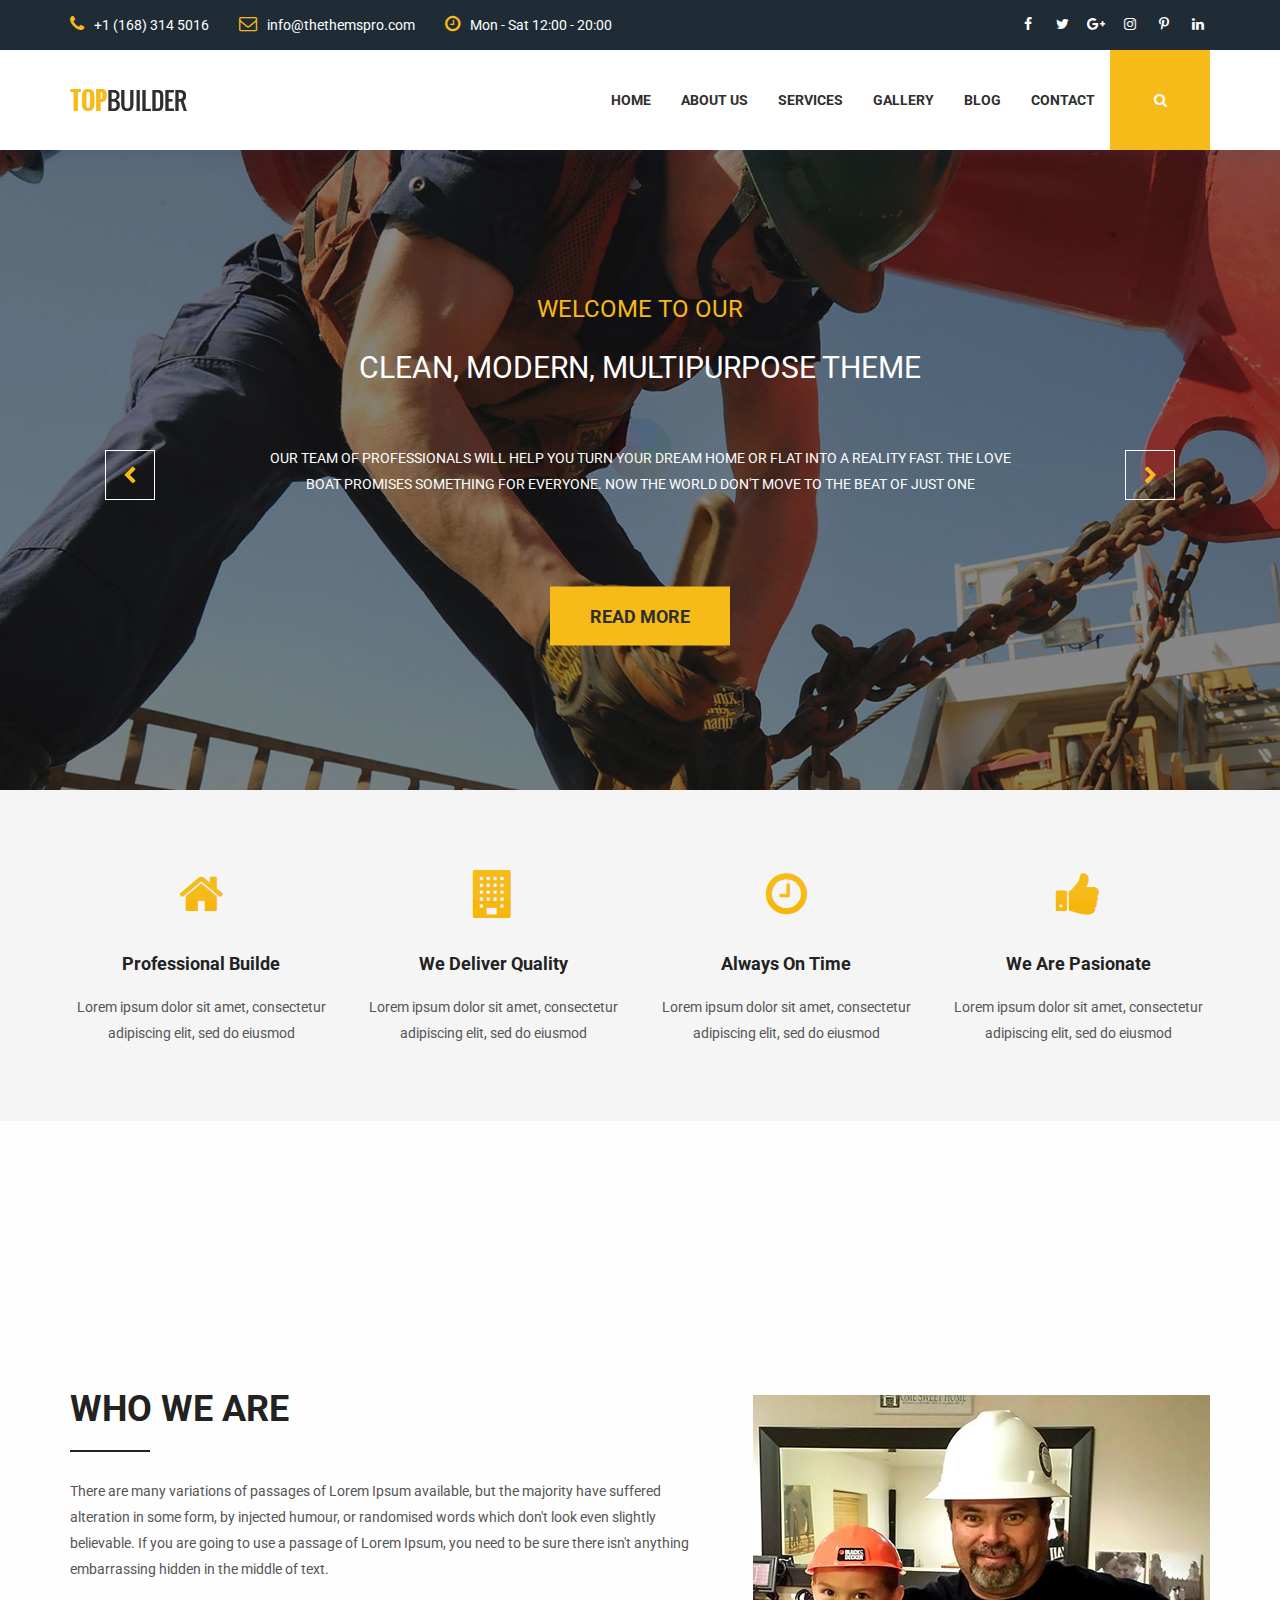
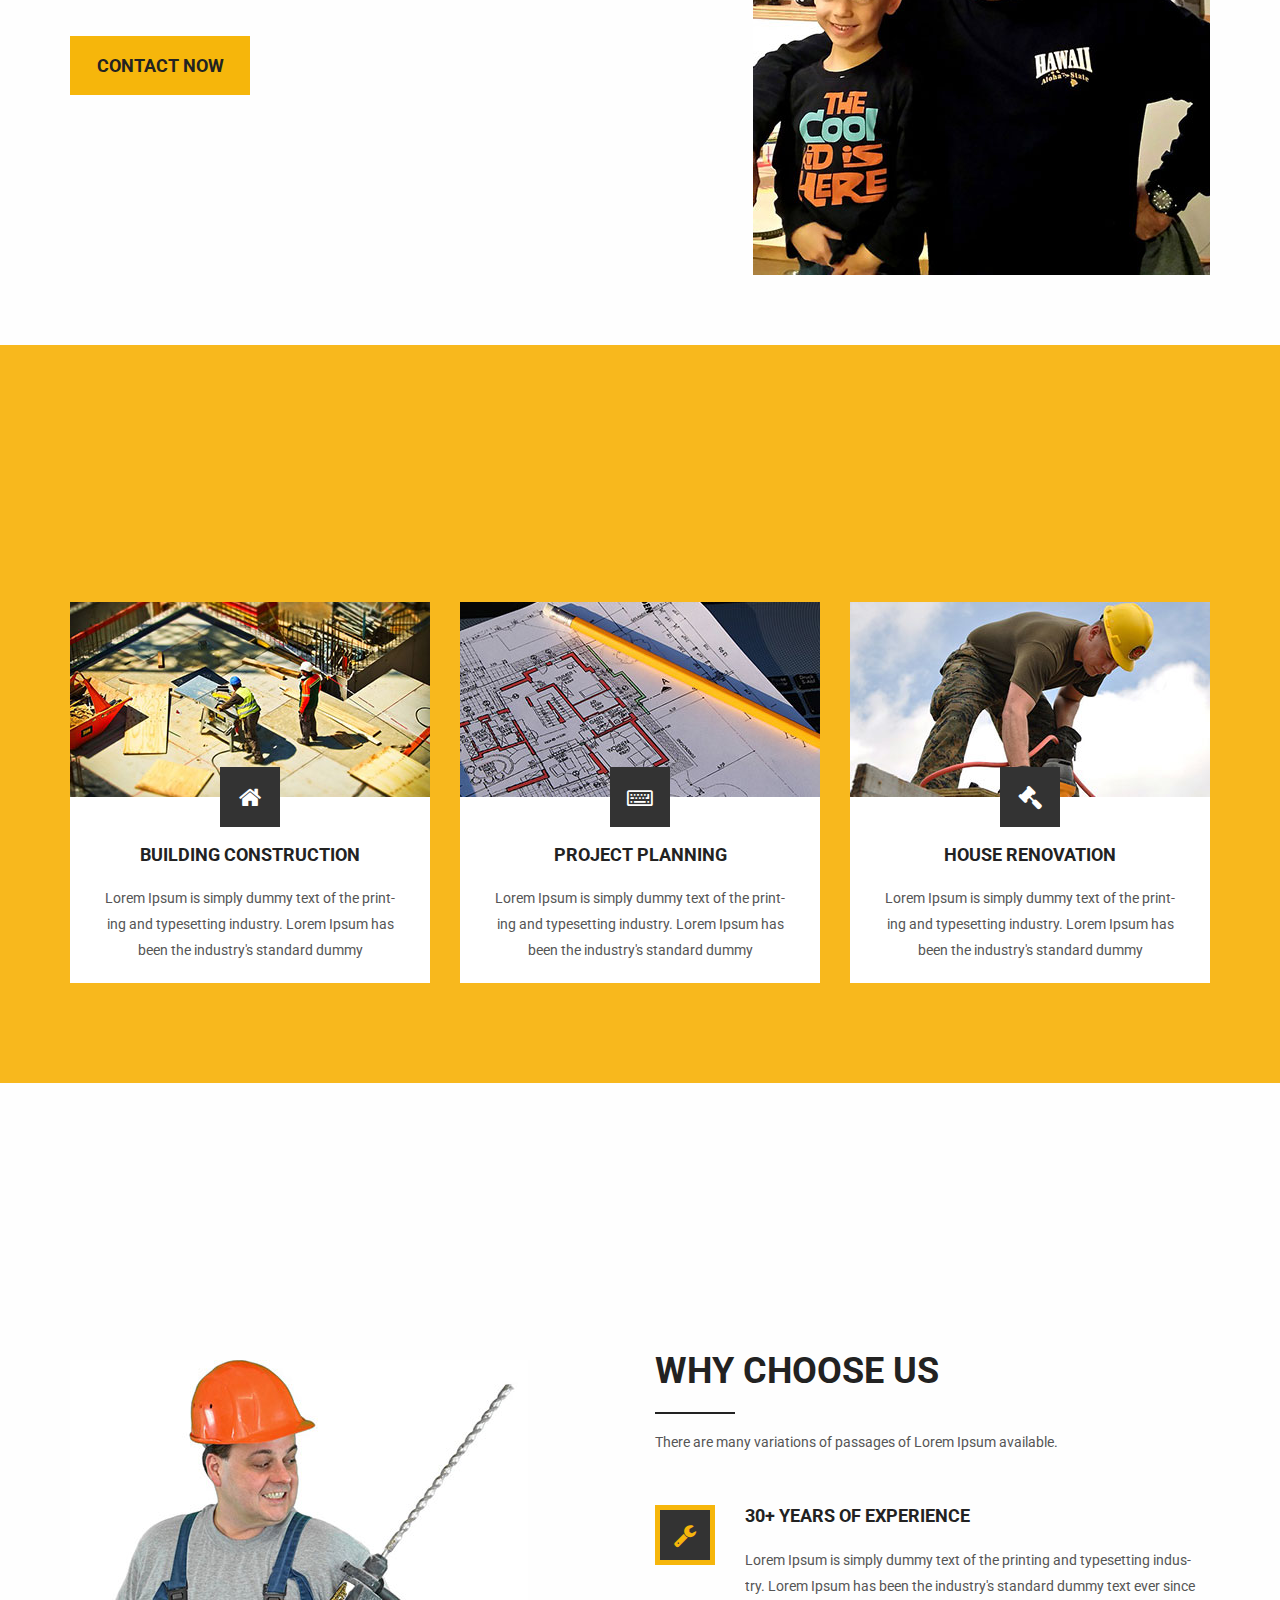
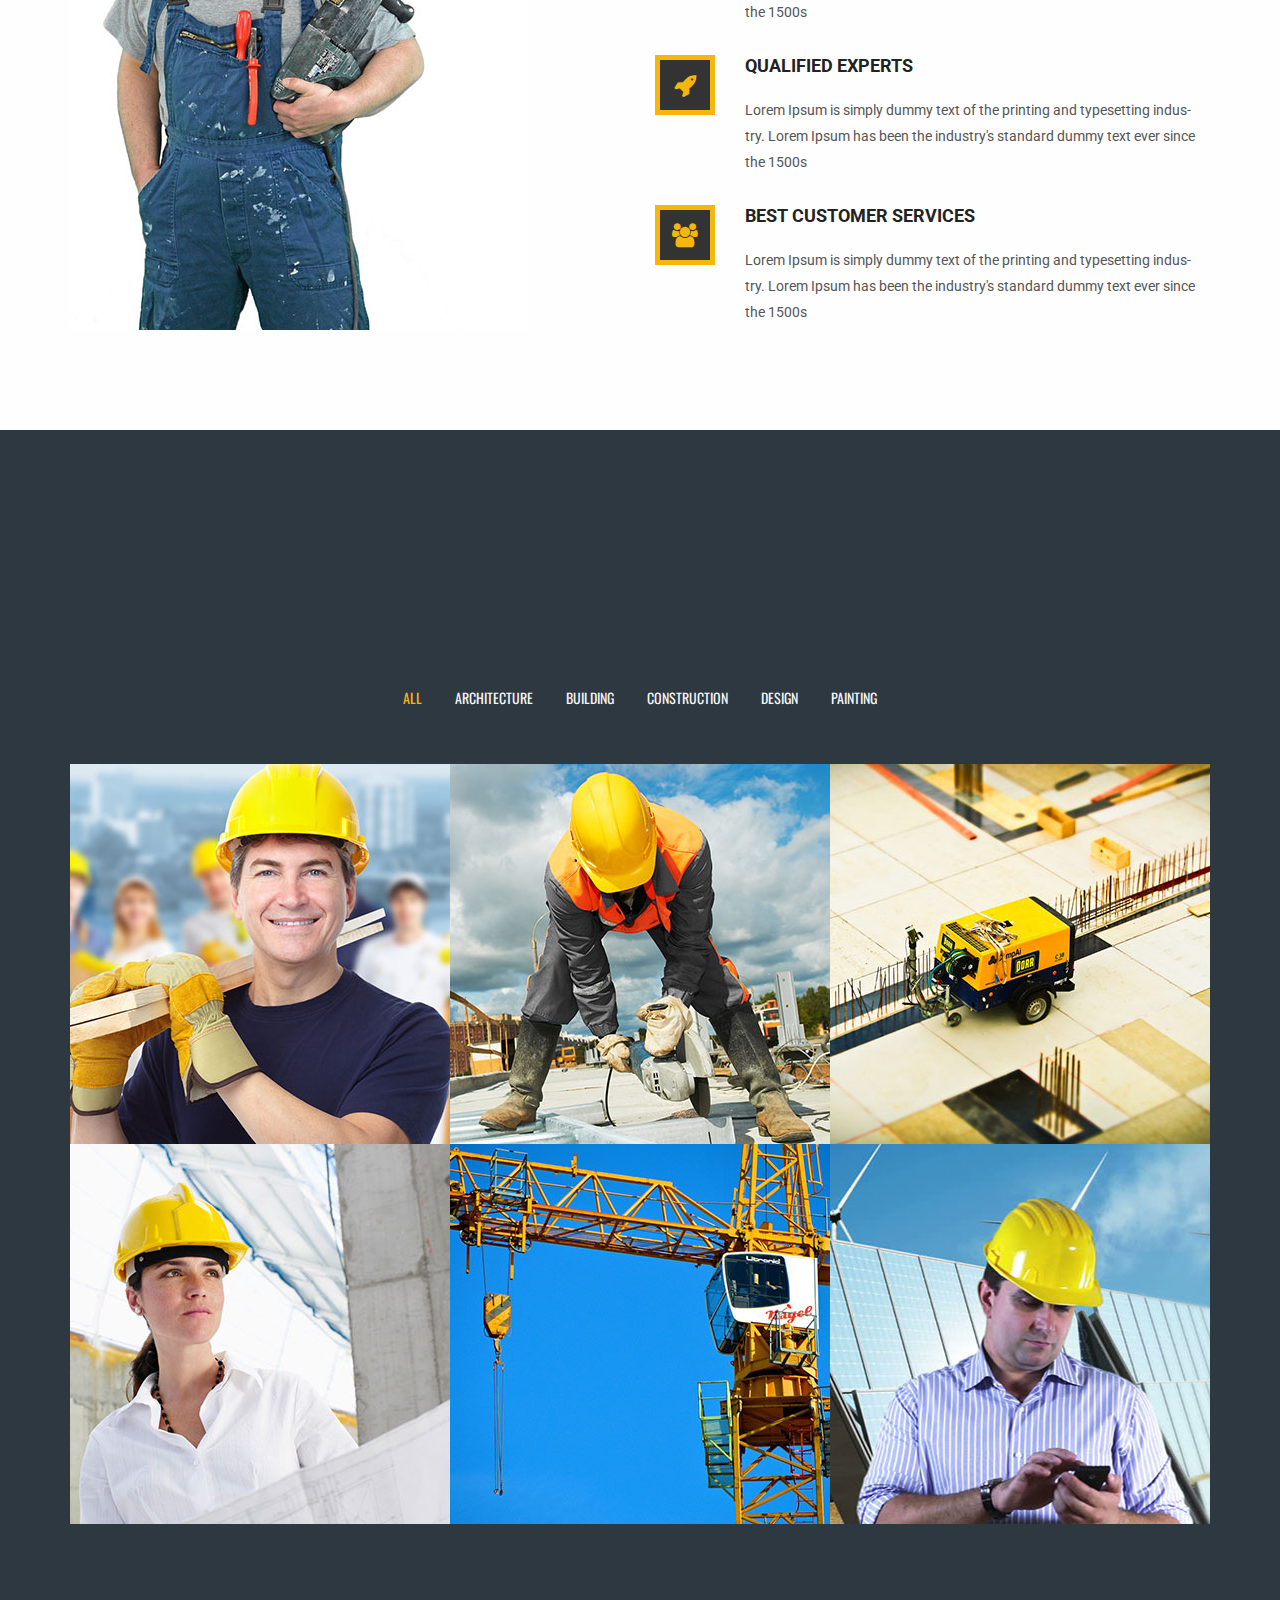
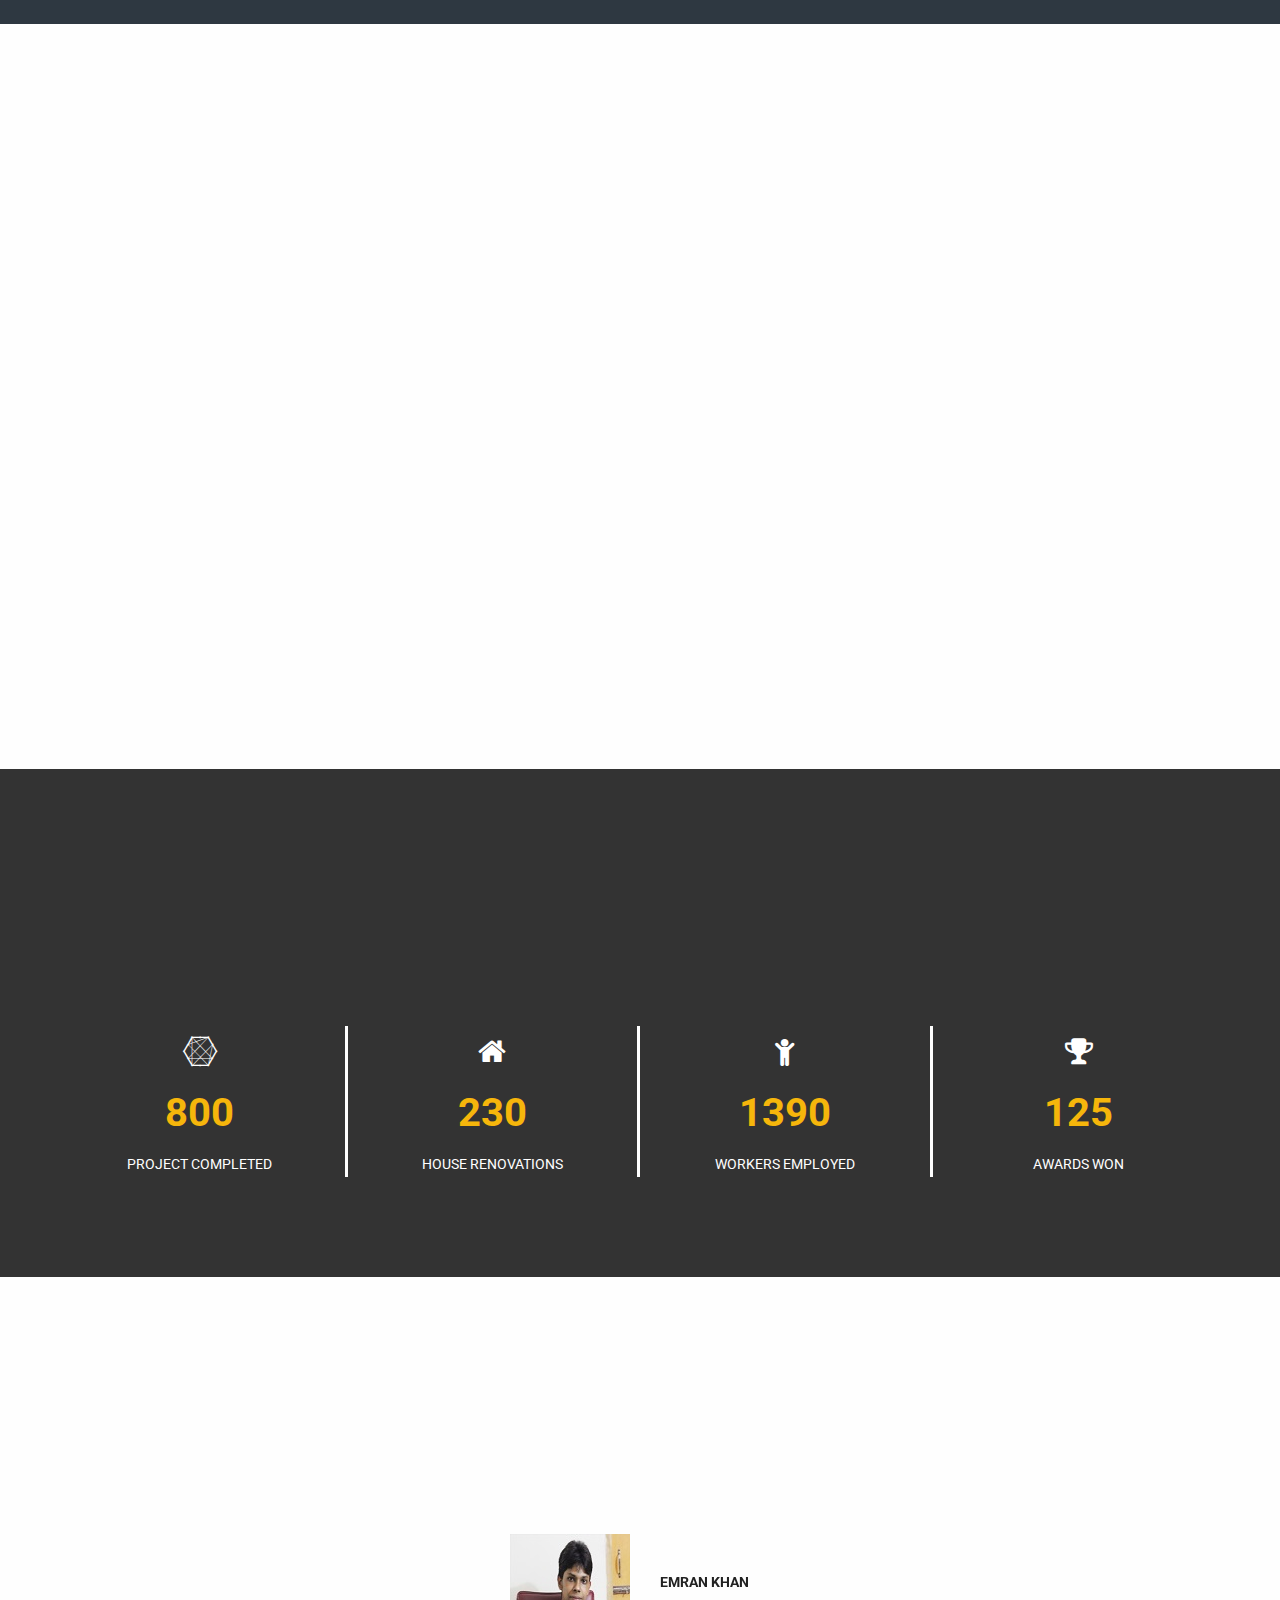
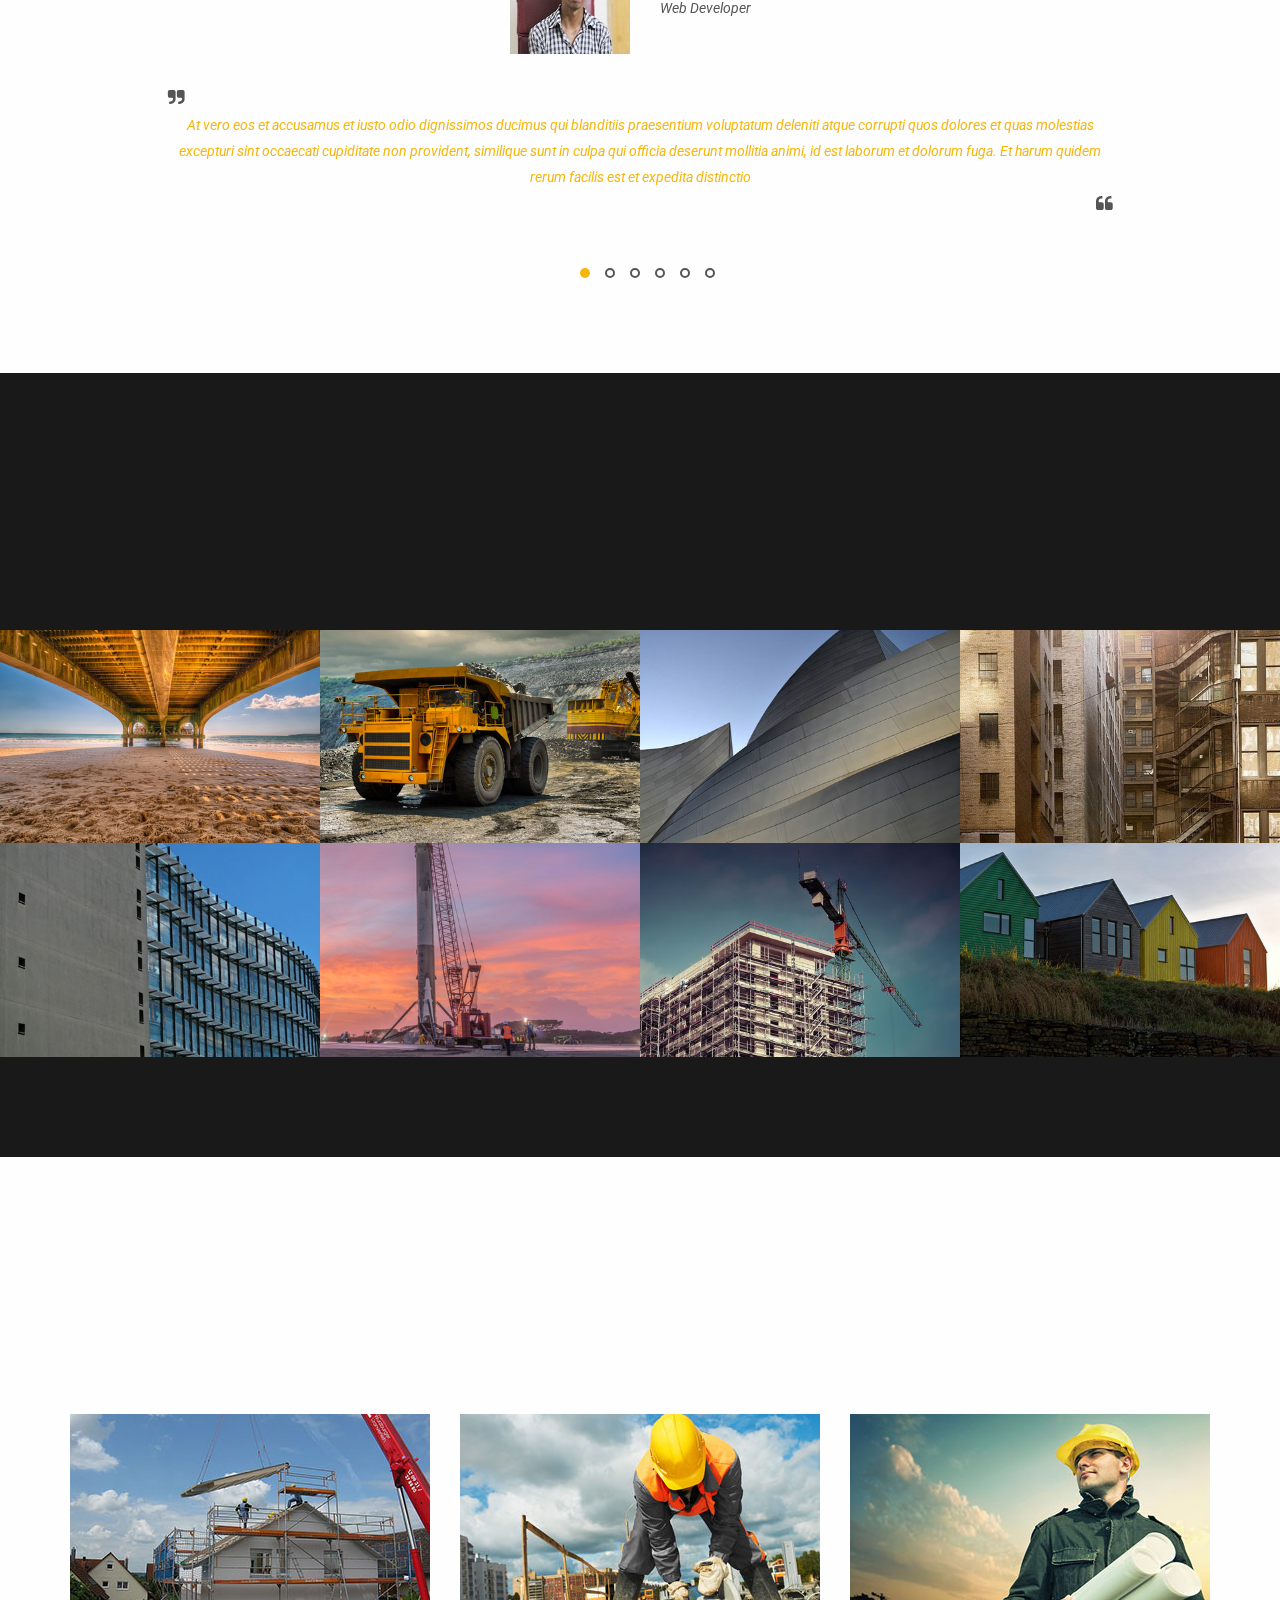
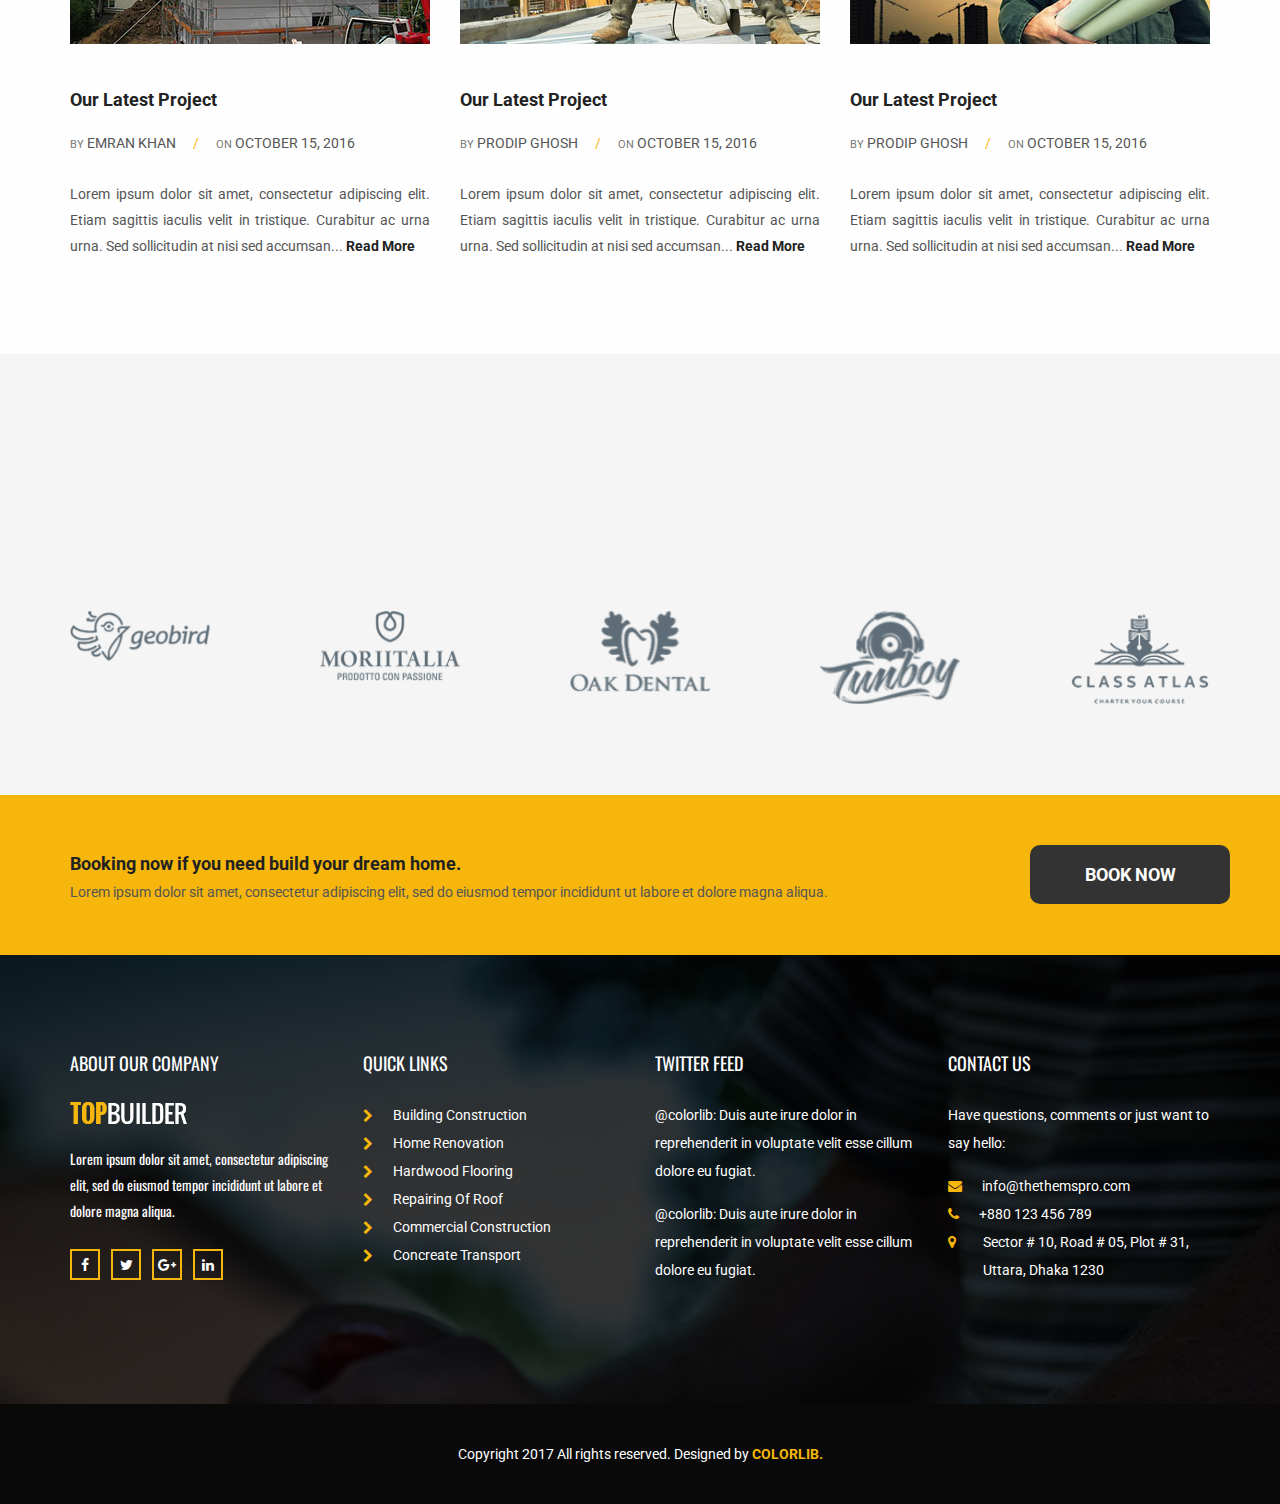
==== TOPBuilder/index.html @ 314154b7 "initial commit" ====
<!DOCTYPE html>
<html lang="en">
<head>
    <meta charset="utf-8">
    <meta http-equiv="X-UA-Compatible" content="IE=edge">
    <meta name="viewport" content="width=device-width, initial-scale=1">

    <title>Topbuilder Construction Template</title>

    <!-- Favicon -->
    <link rel="icon" href="images/favicon.png" type="image/x-icon" />
    <!-- Bootstrap CSS -->
    <link href="css/bootstrap.min.css" rel="stylesheet">
    <!-- Animate CSS -->
    <link href="vendors/animate/animate.css" rel="stylesheet">
    <!-- Icon CSS-->
	<link rel="stylesheet" href="vendors/font-awesome/css/font-awesome.min.css">
    <!-- Camera Slider -->
    <link rel="stylesheet" href="vendors/camera-slider/camera.css">
    <!-- Owlcarousel CSS-->
	<link rel="stylesheet" type="text/css" href="vendors/owl_carousel/owl.carousel.css" media="all">

    <!--Theme Styles CSS-->
	<link rel="stylesheet" type="text/css" href="css/style.css" media="all" />

    <!-- WARNING: Respond.js doesn't work if you view the page via file:// -->
    <!--[if lt IE 9]>
    <script src="js/html5shiv.min.js"></script>
    <script src="js/respond.min.js"></script>
    <![endif]-->
</head>
<body>
    <!-- Preloader -->
    <div class="preloader"></div>

	<!-- Top Header_Area -->
	<section class="top_header_area">
	    <div class="container">
            <ul class="nav navbar-nav top_nav">
                <li><a href="#"><i class="fa fa-phone"></i>+1 (168) 314 5016</a></li>
                <li><a href="#"><i class="fa fa-envelope-o"></i>info@thethemspro.com</a></li>
                <li><a href="#"><i class="fa fa-clock-o"></i>Mon - Sat 12:00 - 20:00</a></li>
            </ul>
            <ul class="nav navbar-nav navbar-right social_nav">
                <li><a href="#"><i class="fa fa-facebook" aria-hidden="true"></i></a></li>
                <li><a href="#"><i class="fa fa-twitter" aria-hidden="true"></i></a></li>
                <li><a href="#"><i class="fa fa-google-plus" aria-hidden="true"></i></a></li>
                <li><a href="#"><i class="fa fa-instagram" aria-hidden="true"></i></a></li>
                <li><a href="#"><i class="fa fa-pinterest-p" aria-hidden="true"></i></a></li>
                <li><a href="#"><i class="fa fa-linkedin" aria-hidden="true"></i></a></li>
            </ul>
	    </div>
	</section>
	<!-- End Top Header_Area -->

	<!-- Header_Area -->
    <nav class="navbar navbar-default header_aera" id="main_navbar">
        <div class="container">
            <!-- searchForm -->
            <div class="searchForm">
                <form action="#" class="row m0">
                    <div class="input-group">
                        <span class="input-group-addon"><i class="fa fa-search"></i></span>
                        <input type="search" name="search" class="form-control" placeholder="Type & Hit Enter">
                        <span class="input-group-addon form_hide"><i class="fa fa-times"></i></span>
                    </div>
                </form>
            </div><!-- End searchForm -->
            <!-- Brand and toggle get grouped for better mobile display -->
            <div class="col-md-2 p0">
                <div class="navbar-header">
                    <button type="button" class="navbar-toggle collapsed" data-toggle="collapse" data-target="#min_navbar">
                    <span class="sr-only">Toggle navigation</span>
                    <span class="icon-bar"></span>
                    <span class="icon-bar"></span>
                    <span class="icon-bar"></span>
                    </button>
                    <a class="navbar-brand" href="index.html"><img src="images/logo.png" alt=""></a>
                </div>
            </div>

            <!-- Collect the nav links, forms, and other content for toggling -->
            <div class="col-md-10 p0">
                <div class="collapse navbar-collapse" id="min_navbar">
                    <ul class="nav navbar-nav navbar-right">
                        <li class="dropdown submenu">
                            <a href="#" class="dropdown-toggle" data-toggle="dropdown">Home</a>
                            <ul class="dropdown-menu">
                                <li><a href="index.html">Home</a></li>
                                <li><a href="index-2.html">Home 2</a></li>
                            </ul>
                        </li>
                        <li class="dropdown submenu">
                            <a href="#" class="dropdown-toggle" data-toggle="dropdown">About Us</a>
                            <ul class="dropdown-menu other_dropdwn">
                                <li><a href="about.html">About Us</a></li>
                                <li><a href="about-2.html">About Us-2</a></li>
                            </ul>
                        </li>
                        <li class="dropdown submenu">
                            <a href="#" class="dropdown-toggle" data-toggle="dropdown">Services</a>
                            <ul class="dropdown-menu other_dropdwn">
                                <li><a href="services.html">Services</a></li>
                                <li><a href="services-2.html">Services-2</a></li>
                            </ul>
                        </li>
                        <li><a href="#">Gallery</a></li>
                        <li class="dropdown submenu">
                            <a href="#" class="dropdown-toggle" data-toggle="dropdown">Blog</a>
                            <ul class="dropdown-menu">
                                <li><a href="blog.html">Blog</a></li>
                                <li><a href="blog-2.html">Blog-2</a></li>
                            </ul>
                        </li>
                        <li><a href="contact.html">Contact</a></li>
                        <li><a href="#" class="nav_searchFrom"><i class="fa fa-search"></i></a></li>
                    </ul>
                </div><!-- /.navbar-collapse -->
            </div>
        </div><!-- /.container -->
    </nav>
	<!-- End Header_Area -->

    <!-- Slider area -->
    <section class="slider_area row m0">
        <div class="slider_inner">
            <div data-thumb="images/slider-1.jpg" data-src="images/slider-1.jpg">
                <div class="camera_caption">
                   <div class="container">
                        <h5 class=" wow fadeInUp animated">Welcome to our</h5>
                        <h3 class=" wow fadeInUp animated" data-wow-delay="0.5s">CLEAN, MODERN, MULTIPURPOSE THEME</h3>
                        <p class=" wow fadeInUp animated" data-wow-delay="0.8s">Our team of professionals will help you turn your dream home or flat into a reality fast. The Love Boat promises something for everyone. Now the world don't move to the beat of just one</p>
                        <a class=" wow fadeInUp animated" data-wow-delay="1s" href="#">Read More</a>
                   </div>
                </div>
            </div>
            <div data-thumb="images/slider-2.jpg" data-src="images/slider-2.jpg">
                <div class="camera_caption">
                   <div class="container">
                        <h5 class=" wow fadeInUp animated">Welcome to our</h5>
                        <h3 class=" wow fadeInUp animated" data-wow-delay="0.5s">CLEAN ,MODERN, MULTIPURPOSE THEME</h3>
                        <p class=" wow fadeInUp animated" data-wow-delay="0.8s">Our team of professionals will help you turn your dream home or flat into a reality fast. The Love Boat promises something for everyone. Now the world don't move to the beat of just one</p>
                        <a class=" wow fadeInUp animated" data-wow-delay="1s" href="#">Read More</a>
                   </div>
                </div>
            </div>
        </div>
    </section>
    <!-- End Slider area -->

    <!-- Professional Builde -->
    <section class="professional_builder row">
        <div class="container">
           <div class="row builder_all">
                <div class="col-md-3 col-sm-6 builder">
                    <i class="fa fa-home" aria-hidden="true"></i>
                    <h4>Professional Builde</h4>
                    <p>Lorem ipsum dolor sit amet, consectetur adipiscing elit, sed do eiusmod </p>
                </div>
                <div class="col-md-3 col-sm-6 builder">
                    <i class="fa fa-building" aria-hidden="true"></i>
                    <h4>We Deliver Quality</h4>
                    <p>Lorem ipsum dolor sit amet, consectetur adipiscing elit, sed do eiusmod </p>
                </div>
                <div class="col-md-3 col-sm-6 builder">
                    <i class="fa fa-clock-o" aria-hidden="true"></i>
                    <h4>Always On Time</h4>
                    <p>Lorem ipsum dolor sit amet, consectetur adipiscing elit, sed do eiusmod </p>
                </div>
                <div class="col-md-3 col-sm-6 builder">
                    <i class="fa fa-thumbs-up" aria-hidden="true"></i>
                    <h4>We Are Pasionate</h4>
                    <p>Lorem ipsum dolor sit amet, consectetur adipiscing elit, sed do eiusmod </p>
                </div>
           </div>
        </div>
    </section>
    <!-- End Professional Builde -->

    <!-- About Us Area -->
    <section class="about_us_area row">
        <div class="container">
            <div class="tittle wow fadeInUp">
                <h2>ABOUT US</h2>
                <h4>Lorem Ipsum is simply dummy text of the printing and typesetting industry</h4>
            </div>
            <div class="row about_row">
                <div class="who_we_area col-md-7 col-sm-6">
                    <div class="subtittle">
                        <h2>WHO WE ARE</h2>
                    </div>
                    <p>There are many variations of passages of Lorem Ipsum available, but the majority have suffered alteration in some form, by injected humour, or randomised words which don't look even slightly believable. If you are going to use a passage of Lorem Ipsum, you need to be sure there isn't anything embarrassing hidden in the middle of text.</p>
                    <a href="#" class="button_all">Contact Now</a>
                </div>
                <div class="col-md-5 col-sm-6 about_client">
                    <img src="images/about_client.jpg" alt="">
                </div>
            </div>
        </div>
    </section>
    <!-- End About Us Area -->

    <!-- What ew offer Area -->
    <section class="what_we_area row">
        <div class="container">
            <div class="tittle wow fadeInUp">
                <h2>WHAT WE OFFER</h2>
                <h4>Lorem Ipsum is simply dummy text of the printing and typesetting industry</h4>
            </div>
            <div class="row construction_iner">
                <div class="col-md-4 col-sm-6 construction">
                   <div class="cns-img">
                        <img src="images/cns-1.jpg" alt="">
                   </div>
                   <div class="cns-content">
                        <i class="fa fa-home" aria-hidden="true"></i>
                        <a href="#">BUILDING CONSTRUCTION</a>
                        <p>Lorem Ipsum is simply dummy text of the print-ing and typesetting industry. Lorem Ipsum has been the industry's standard dummy </p>
                   </div>
                </div>
                <div class="col-md-4 col-sm-6 construction">
                   <div class="cns-img">
                        <img src="images/cns-2.jpg" alt="">
                   </div>
                   <div class="cns-content">
                        <i class="fa fa-keyboard-o" aria-hidden="true"></i>
                        <a href="#">PROJECT PLANNING</a>
                        <p>Lorem Ipsum is simply dummy text of the print-ing and typesetting industry. Lorem Ipsum has been the industry's standard dummy </p>
                   </div>
                </div>
                <div class="col-md-4 col-sm-6 construction">
                   <div class="cns-img">
                        <img src="images/cns-3.jpg" alt="">
                   </div>
                   <div class="cns-content">
                        <i class="fa fa-gavel" aria-hidden="true"></i>
                        <a href="#">HOUSE RENOVATION</a>
                        <p>Lorem Ipsum is simply dummy text of the print-ing and typesetting industry. Lorem Ipsum has been the industry's standard dummy </p>
                   </div>
                </div>
            </div>
        </div>
    </section>
    <!-- End What ew offer Area -->

    <!-- Our Features Area -->
    <section class="our_feature_area">
        <div class="container">
            <div class="tittle wow fadeInUp">
                <h2>Our Features</h2>
                <h4>Lorem Ipsum is simply dummy text of the printing and typesetting industry</h4>
            </div>
            <div class="feature_row row">
                <div class="col-md-6 feature_img">
                    <img src="images/feature-man.jpg" alt="">
                </div>
                <div class="col-md-6 feature_content">
                    <div class="subtittle">
                        <h2>WHY CHOOSE US</h2>
                        <h5>There are many variations of passages of Lorem Ipsum available.</h5>
                    </div>
                    <div class="media">
                        <div class="media-left">
                            <a href="#">
                                <i class="fa fa-wrench" aria-hidden="true"></i>
                            </a>
                        </div>
                        <div class="media-body">
                            <a href="#">30+ YEARS OF EXPERIENCE</a>
                            <p>Lorem Ipsum is simply dummy text of the printing and typesetting indus-try. Lorem Ipsum has been the industry's standard dummy text ever since the 1500s</p>
                        </div>
                    </div>
                    <div class="media">
                        <div class="media-left">
                            <a href="#">
                                <i class="fa fa-rocket" aria-hidden="true"></i>
                            </a>
                        </div>
                        <div class="media-body">
                            <a href="#">QUALIFIED EXPERTS</a>
                            <p>Lorem Ipsum is simply dummy text of the printing and typesetting indus-try. Lorem Ipsum has been the industry's standard dummy text ever since the 1500s</p>
                        </div>
                    </div>
                    <div class="media">
                        <div class="media-left">
                            <a href="#">
                                <i class="fa fa-users" aria-hidden="true"></i>
                            </a>
                        </div>
                        <div class="media-body">
                            <a href="#">Best Customer Services</a>
                            <p>Lorem Ipsum is simply dummy text of the printing and typesetting indus-try. Lorem Ipsum has been the industry's standard dummy text ever since the 1500s</p>
                        </div>
                    </div>
                </div>
            </div>
        </div>
    </section>
    <!-- End Our Features Area -->

    <!-- Our Services Area -->
    <section class="our_services_area">
        <div class="container">
            <div class="tittle wow fadeInUp">
                <h2>Our Services</h2>
                <h4>Lorem Ipsum is simply dummy text of the printing and typesetting industry</h4>
            </div>
            <div class="portfolio_inner_area">
                <div class="portfolio_filter">
                    <ul>
                        <li data-filter="*" class="active"><a href=""> All</a></li>
                        <li data-filter=".photography"><a href="">ARCHITECTURE</a></li>
                        <li data-filter=".branding"><a href="">Building</a></li>
                        <li data-filter=".webdesign"><a href="">CONSTRUCTION</a></li>
                        <li data-filter=".adversting"><a href="">DESIGN</a></li>
                        <li data-filter=".painting"><a href="">Painting</a></li>
                    </ul>
                </div>
                <div class="portfolio_item">
                   <div class="grid-sizer"></div>
                    <div class="single_facilities col-xs-4 p0 painting photography adversting">
                       <div class="single_facilities_inner">
                          	<img src="images/gallery/sv-1.jpg" alt="">
                            <div class="gallery_hover">
                                <h4>Construction</h4>
                                <ul>
                                    <li><a href="#"><i class="fa fa-link" aria-hidden="true"></i></a></li>
                                    <li><a href="#"><i class="fa fa-search" aria-hidden="true"></i></a></li>
                                </ul>
                            </div>
                        </div>
                    </div>
                    <div class="single_facilities col-xs-4 p0 webdesign">
                       <div class="single_facilities_inner">
                          	<img src="images/gallery/sv-2.jpg" alt="">
                            <div class="gallery_hover">
                                <h4>Construction</h4>
                                <ul>
                                    <li><a href="#"><i class="fa fa-link" aria-hidden="true"></i></a></li>
                                    <li><a href="#"><i class="fa fa-search" aria-hidden="true"></i></a></li>
                                </ul>
                            </div>
                        </div>
                    </div>
                    <div class="single_facilities col-xs-4 painting p0 photography branding">
                       <div class="single_facilities_inner">
                          	<img src="images/gallery/sv-3.jpg" alt="">
                            <div class="gallery_hover">
                                <h4>Construction</h4>
                                <ul>
                                    <li><a href="#"><i class="fa fa-link" aria-hidden="true"></i></a></li>
                                    <li><a href="#"><i class="fa fa-search" aria-hidden="true"></i></a></li>
                                </ul>
                            </div>
                        </div>
                    </div>
                    <div class="single_facilities col-xs-4 p0 adversting webdesign adversting">
                       <div class="single_facilities_inner">
                          	<img src="images/gallery/sv-4.jpg" alt="">
                            <div class="gallery_hover">
                                <h4>Construction</h4>
                                <ul>
                                    <li><a href="#"><i class="fa fa-link" aria-hidden="true"></i></a></li>
                                    <li><a href="#"><i class="fa fa-search" aria-hidden="true"></i></a></li>
                                </ul>
                            </div>
                        </div>
                    </div>
                    <div class="single_facilities col-xs-4 p0 painting adversting branding">
                       <div class="single_facilities_inner">
                          	<img src="images/gallery/sv-5.jpg" alt="">
                            <div class="gallery_hover">
                                <h4>Construction</h4>
                                <ul>
                                    <li><a href="#"><i class="fa fa-link" aria-hidden="true"></i></a></li>
                                    <li><a href="#"><i class="fa fa-search" aria-hidden="true"></i></a></li>
                                </ul>
                            </div>
                        </div>
                    </div>
                    <div class="single_facilities col-xs-4 p0 webdesign photography magazine adversting">
                       <div class="single_facilities_inner">
                          	<img src="images/gallery/sv-6.jpg" alt="">
                            <div class="gallery_hover">
                                <h4>Construction</h4>
                                <ul>
                                    <li><a href="#"><i class="fa fa-link" aria-hidden="true"></i></a></li>
                                    <li><a href="#"><i class="fa fa-search" aria-hidden="true"></i></a></li>
                                </ul>
                            </div>
                        </div>
                    </div>
                </div>
            </div>
        </div>
    </section>
    <!-- End Our Services Area -->

    <!-- Our Team Area -->
    <section class="our_team_area">
        <div class="container">
            <div class="tittle wow fadeInUp">
                <h2>Our Team</h2>
                <h4>Lorem Ipsum is simply dummy text of the printing and typesetting industry</h4>
            </div>
            <div class="row team_row">
                <div class="col-md-3 col-sm-6 wow fadeInUp">
                   <div class="team_membar">
                        <img src="images/team/tm-1.jpg" alt="">
                        <div class="team_content">
                            <ul>
                                <li><a href="#"><i class="fa fa-facebook" aria-hidden="true"></i></a></li>
                                <li><a href="#"><i class="fa fa-twitter" aria-hidden="true"></i></a></li>
                                <li><a href="#"><i class="fa fa-linkedin" aria-hidden="true"></i></a></li>
                            </ul>
                            <a href="#" class="name">Prodip Ghosh</a>
                            <h6>Founder &amp; CEO</h6>
                        </div>
                   </div>
                </div>
                <div class="col-md-3 col-sm-6 wow fadeInUp" data-wow-delay="0.2s">
                   <div class="team_membar">
                        <img src="images/team/tm-2.jpg" alt="">
                        <div class="team_content">
                            <ul>
                                <li><a href="#"><i class="fa fa-facebook" aria-hidden="true"></i></a></li>
                                <li><a href="#"><i class="fa fa-twitter" aria-hidden="true"></i></a></li>
                                <li><a href="#"><i class="fa fa-linkedin" aria-hidden="true"></i></a></li>
                            </ul>
                            <a href="#" class="name">Emran Khan</a>
                            <h6>Web-Developer</h6>
                        </div>
                   </div>
                </div>
                <div class="col-md-3 col-sm-6 wow fadeInUp" data-wow-delay="0.3s">
                   <div class="team_membar">
                        <img src="images/team/tm-3.jpg" alt="">
                        <div class="team_content">
                            <ul>
                                <li><a href="#"><i class="fa fa-facebook" aria-hidden="true"></i></a></li>
                                <li><a href="#"><i class="fa fa-twitter" aria-hidden="true"></i></a></li>
                                <li><a href="#"><i class="fa fa-linkedin" aria-hidden="true"></i></a></li>
                            </ul>
                            <a href="#" class="name">Prodip Ghosh</a>
                            <h6>Founder &amp; CEO</h6>
                        </div>
                   </div>
                </div>
                <div class="col-md-3 col-sm-6 wow fadeInUp" data-wow-delay="0.4s">
                   <div class="team_membar">
                        <img src="images/team/tm-4.jpg" alt="">
                        <div class="team_content">
                            <ul>
                                <li><a href="#"><i class="fa fa-facebook" aria-hidden="true"></i></a></li>
                                <li><a href="#"><i class="fa fa-twitter" aria-hidden="true"></i></a></li>
                                <li><a href="#"><i class="fa fa-linkedin" aria-hidden="true"></i></a></li>
                            </ul>
                            <a href="#" class="name">Jakaria Khan</a>
                            <h6>Founder &amp; CEO</h6>
                        </div>
                   </div>
                </div>
            </div>
        </div>
    </section>
    <!-- End Our Team Area -->

    <!-- Our Achievments Area -->
    <section class="our_achievments_area" data-stellar-background-ratio="0.3">
        <div class="container">
            <div class="tittle wow fadeInUp">
                <h2>Our Achievments</h2>
                <h4>Lorem Ipsum is simply dummy text of the printing and typesetting industry</h4>
            </div>
            <div class="achievments_row row">
                <div class="col-md-3 col-sm-6 p0 completed">
                    <i class="fa fa-connectdevelop" aria-hidden="true"></i>
                    <span class="counter">800</span>
                    <h6>PROJECT COMPLETED</h6>
                </div>
                <div class="col-md-3 col-sm-6 p0 completed">
                    <i class="fa fa-home" aria-hidden="true"></i>
                    <span class="counter">230</span>
                    <h6>HOUSE RENOVATIONS</h6>
                </div>
                <div class="col-md-3 col-sm-6 p0 completed">
                    <i class="fa fa-child" aria-hidden="true"></i>
                    <span class="counter">1390</span>
                    <h6>WORKERS EMPLOYED</h6>
                </div>
                <div class="col-md-3 col-sm-6 p0 completed">
                    <i class="fa fa-trophy" aria-hidden="true"></i>
                    <span class="counter">125</span>
                    <h6>AWARDS WON</h6>
                </div>
            </div>
        </div>
    </section>
    <!-- End Our Achievments Area -->

    <!-- Our Testimonial Area -->
    <section class="testimonial_area row">
        <div class="container">
            <div class="tittle wow fadeInUp">
                <h2>Our TESTIMONIALS</h2>
                <h4>Lorem Ipsum is simply dummy text of the printing and typesetting industry</h4>
            </div>
            <div class="testimonial_carosel">
                <div class="item">
                    <div class="media">
                        <div class="media-left">
                            <a href="#">
                                <img class="media-object" src="images/testimonial-2.jpg" alt="">
                            </a>
                        </div>
                        <div class="media-body">
                            <h4 class="media-heading">Emran Khan</h4>
                            <h6>Web Developer</h6>
                        </div>
                    </div>
                    <p><i class="fa fa-quote-right" aria-hidden="true"></i>At vero eos et accusamus et iusto odio dignissimos ducimus qui blanditiis praesentium voluptatum deleniti atque corrupti quos dolores et quas molestias excepturi sint occaecati cupiditate non provident, similique sunt in culpa qui officia deserunt mollitia animi, id est laborum et dolorum fuga. Et harum quidem rerum facilis est et expedita distinctio<i class="fa fa-quote-left" aria-hidden="true"></i></p>
                </div>
                <div class="item">
                    <div class="media">
                        <div class="media-left">
                            <a href="#">
                                <img class="media-object" src="images/testimonial-3.jpg" alt="">
                            </a>
                        </div>
                        <div class="media-body">
                            <h4 class="media-heading">Emran Khan</h4>
                            <h6>Web Developer</h6>
                        </div>
                    </div>
                    <p><i class="fa fa-quote-right" aria-hidden="true"></i>At vero eos et accusamus et iusto odio dignissimos ducimus qui blanditiis praesentium voluptatum deleniti atque corrupti quos dolores et quas molestias excepturi sint occaecati cupiditate non provident, similique sunt in culpa qui officia deserunt mollitia animi, id est laborum et dolorum fuga. Et harum quidem rerum facilis est et expedita distinctio<i class="fa fa-quote-left" aria-hidden="true"></i></p>
                </div>
                <div class="item">
                    <div class="media">
                        <div class="media-left">
                            <a href="#">
                                <img class="media-object" src="images/testimonial-1.jpg" alt="">
                            </a>
                        </div>
                        <div class="media-body">
                            <h4 class="media-heading">Prodip ghosht</h4>
                            <h6>Brand Manager</h6>
                        </div>
                    </div>
                    <p><i class="fa fa-quote-right" aria-hidden="true"></i>At vero eos et accusamus et iusto odio dignissimos ducimus qui blanditiis praesentium voluptatum deleniti atque corrupti quos dolores et quas molestias excepturi sint occaecati cupiditate non provident, similique sunt in culpa qui officia deserunt mollitia animi, id est laborum et dolorum fuga. Et harum quidem rerum facilis est et expedita distinctio<i class="fa fa-quote-left" aria-hidden="true"></i></p>
                </div>
                <div class="item">
                    <div class="media">
                        <div class="media-left">
                            <a href="#">
                                <img class="media-object" src="images/testimonial-2.jpg" alt="">
                            </a>
                        </div>
                        <div class="media-body">
                            <h4 class="media-heading">Jakaria Khan</h4>
                            <h6>Brand Manager</h6>
                        </div>
                    </div>
                    <p><i class="fa fa-quote-right" aria-hidden="true"></i>At vero eos et accusamus et iusto odio dignissimos ducimus qui blanditiis praesentium voluptatum deleniti atque corrupti quos dolores et quas molestias excepturi sint occaecati cupiditate non provident, similique sunt in culpa qui officia deserunt mollitia animi, id est laborum et dolorum fuga. Et harum quidem rerum facilis est et expedita distinctio<i class="fa fa-quote-left" aria-hidden="true"></i></p>
                </div>
                <div class="item">
                    <div class="media">
                        <div class="media-left">
                            <a href="#">
                                <img class="media-object" src="images/testimonial-1.jpg" alt="">
                            </a>
                        </div>
                        <div class="media-body">
                            <h4 class="media-heading">Prodip ghosht</h4>
                            <h6>Brand Manager</h6>
                        </div>
                    </div>
                    <p><i class="fa fa-quote-right" aria-hidden="true"></i>At vero eos et accusamus et iusto odio dignissimos ducimus qui blanditiis praesentium voluptatum deleniti atque corrupti quos dolores et quas molestias excepturi sint occaecati cupiditate non provident, similique sunt in culpa qui officia deserunt mollitia animi, id est laborum et dolorum fuga. Et harum quidem rerum facilis est et expedita distinctio<i class="fa fa-quote-left" aria-hidden="true"></i></p>
                </div>
                <div class="item">
                    <div class="media">
                        <div class="media-left">
                            <a href="#">
                                <img class="media-object" src="images/testimonial-2.jpg" alt="">
                            </a>
                        </div>
                        <div class="media-body">
                            <h4 class="media-heading">Jakaria Khan</h4>
                            <h6>Brand Manager</h6>
                        </div>
                    </div>
                    <p><i class="fa fa-quote-right" aria-hidden="true"></i>At vero eos et accusamus et iusto odio dignissimos ducimus qui blanditiis praesentium voluptatum deleniti atque corrupti quos dolores et quas molestias excepturi sint occaecati cupiditate non provident, similique sunt in culpa qui officia deserunt mollitia animi, id est laborum et dolorum fuga. Et harum quidem rerum facilis est et expedita distinctio<i class="fa fa-quote-left" aria-hidden="true"></i></p>
                </div>
            </div>
        </div>
    </section>
    <!-- End Our testimonial Area -->

    <!-- Our Featured Works Area -->
    <section class="featured_works row" data-stellar-background-ratio="0.3">
        <div class="tittle wow fadeInUp">
            <h2>Our Featured Works</h2>
            <h4>Lorem Ipsum is simply dummy text of the printing and typesetting industry</h4>
        </div>
        <div class="featured_gallery">
            <div class="col-md-3 col-sm-4 col-xs-6 gallery_iner p0">
                <img src="images/gallery/gl-1.jpg" alt="">
                <div class="gallery_hover">
                    <h4>Bolt Apartments</h4>
                    <a href="#">VIEW PROJECT</a>
                </div>
            </div>
            <div class="col-md-3 col-sm-4 col-xs-6 gallery_iner p0">
                <img src="images/gallery/gl-2.jpg" alt="">
                <div class="gallery_hover">
                    <h4>Bolt Apartments</h4>
                    <a href="#">VIEW PROJECT</a>
                </div>
            </div>
            <div class="col-md-3 col-sm-4 col-xs-6 gallery_iner p0">
                <img src="images/gallery/gl-3.jpg" alt="">
                <div class="gallery_hover">
                    <h4>Bolt Apartments</h4>
                    <a href="#">VIEW PROJECT</a>
                </div>
            </div>
            <div class="col-md-3 col-sm-4 col-xs-6 gallery_iner p0">
                <img src="images/gallery/gl-4.jpg" alt="">
                <div class="gallery_hover">
                    <h4>Bolt Apartments</h4>
                    <a href="#">VIEW PROJECT</a>
                </div>
            </div>
            <div class="col-md-3 col-sm-4 col-xs-6 gallery_iner p0">
                <img src="images/gallery/gl-5.jpg" alt="">
                <div class="gallery_hover">
                    <h4>Bolt Apartments</h4>
                    <a href="#">VIEW PROJECT</a>
                </div>
            </div>
            <div class="col-md-3 col-sm-4 col-xs-6 gallery_iner p0">
                <img src="images/gallery/gl-6.jpg" alt="">
                <div class="gallery_hover">
                    <h4>Bolt Apartments</h4>
                    <a href="#">VIEW PROJECT</a>
                </div>
            </div>
            <div class="col-md-3 col-sm-4 col-xs-6 gallery_iner p0">
                <img src="images/gallery/gl-7.jpg" alt="">
                <div class="gallery_hover">
                    <h4>Bolt Apartments</h4>
                    <a href="#">VIEW PROJECT</a>
                </div>
            </div>
            <div class="col-md-3 col-sm-4 col-xs-6 gallery_iner p0">
                <img src="images/gallery/gl-8.jpg" alt="">
                <div class="gallery_hover">
                    <h4>Bolt Apartments</h4>
                    <a href="#">VIEW PROJECT</a>
                </div>
            </div>
        </div>
    </section>
    <!-- End Our Featured Works Area -->

    <!-- Our Latest Blog Area -->
    <section class="latest_blog_area">
        <div class="container">
            <div class="tittle wow fadeInUp">
                <h2>Our Latest Blog</h2>
                <h4>Lorem Ipsum is simply dummy text of the printing and typesetting industry</h4>
            </div>
            <div class="row latest_blog">
                <div class="col-md-4 col-sm-6 blog_content">
                    <img src="images/blog/lb-1.jpg" alt="">
                    <a href="#" class="blog_heading">Our Latest Project</a>
                    <h4><small>by  </small><a href="#">Emran Khan</a><span>/</span><small>ON </small> October 15, 2016</h4>
                    <p>Lorem ipsum dolor sit amet, consectetur adipiscing elit. Etiam sagittis iaculis velit in tristique. Curabitur ac urna urna. Sed sollicitudin at nisi sed accumsan... <a href="#">Read More</a></p>
                </div>
                <div class="col-md-4 col-sm-6 blog_content">
                    <img src="images/blog/lb-2.jpg" alt="">
                    <a href="#" class="blog_heading">Our Latest Project</a>
                    <h4><small>by  </small><a href="#">Prodip Ghosh</a><span>/</span><small>ON </small> October 15, 2016</h4>
                    <p>Lorem ipsum dolor sit amet, consectetur adipiscing elit. Etiam sagittis iaculis velit in tristique. Curabitur ac urna urna. Sed sollicitudin at nisi sed accumsan... <a href="#">Read More</a></p>
                </div>
                <div class="col-md-4 col-sm-6 blog_content">
                    <img src="images/blog/lb-3.jpg" alt="">
                    <a href="#" class="blog_heading">Our Latest Project</a>
                    <h4><small>by  </small><a href="#">Prodip Ghosh</a><span>/</span><small>ON </small> October 15, 2016</h4>
                    <p>Lorem ipsum dolor sit amet, consectetur adipiscing elit. Etiam sagittis iaculis velit in tristique. Curabitur ac urna urna. Sed sollicitudin at nisi sed accumsan... <a href="#">Read More</a></p>
                </div>
            </div>
        </div>
    </section>
    <!-- End Our Latest Blog Area -->

    <!-- Our Partners Area -->
    <section class="our_partners_area">
        <div class="container">
            <div class="tittle wow fadeInUp">
                <h2>Our Partners</h2>
                <h4>Lorem Ipsum is simply dummy text of the printing and typesetting industry</h4>
            </div>
            <div class="partners">
                <div class="item"><img src="images/client_logo/client_logo-1.png" alt=""></div>
                <div class="item"><img src="images/client_logo/client_logo-2.png" alt=""></div>
                <div class="item"><img src="images/client_logo/client_logo-3.png" alt=""></div>
                <div class="item"><img src="images/client_logo/client_logo-4.png" alt=""></div>
                <div class="item"><img src="images/client_logo/client_logo-5.png" alt=""></div>
            </div>
        </div>
        <div class="book_now_aera">
            <div class="container">
                <div class="row book_now">
                    <div class="col-md-10 booking_text">
                        <h4>Booking now if you need build your dream home.</h4>
                        <p>Lorem ipsum dolor sit amet, consectetur adipiscing elit, sed do eiusmod tempor incididunt ut labore et dolore magna aliqua.</p>
                    </div>
                    <div class="col-md-2 p0 book_bottun">
                        <a href="#" class="button_all">book now</a>
                    </div>
                </div>
            </div>
        </div>
    </section>
    <!-- End Our Partners Area -->

    <!-- Footer Area -->
    <footer class="footer_area">
        <div class="container">
            <div class="footer_row row">
                <div class="col-md-3 col-sm-6 footer_about">
                    <h2>ABOUT OUR COMPANY</h2>
                    <img src="images/footer-logo.png" alt="">
                    <p>Lorem ipsum dolor sit amet, consectetur adipiscing elit, sed do eiusmod tempor incididunt ut labore et dolore magna aliqua.</p>
                    <ul class="socail_icon">
                        <li><a href="#"><i class="fa fa-facebook" aria-hidden="true"></i></a></li>
                        <li><a href="#"><i class="fa fa-twitter" aria-hidden="true"></i></a></li>
                        <li><a href="#"><i class="fa fa-google-plus" aria-hidden="true"></i></a></li>
                        <li><a href="#"><i class="fa fa-linkedin" aria-hidden="true"></i></a></li>
                    </ul>
                </div>
                <div class="col-md-3 col-sm-6 footer_about quick">
                    <h2>Quick links</h2>
                    <ul class="quick_link">
                        <li><a href="#"><i class="fa fa-chevron-right"></i>Building Construction</a></li>
                        <li><a href="#"><i class="fa fa-chevron-right"></i>Home Renovation</a></li>
                        <li><a href="#"><i class="fa fa-chevron-right"></i>Hardwood Flooring</a></li>
                        <li><a href="#"><i class="fa fa-chevron-right"></i>Repairing Of Roof</a></li>
                        <li><a href="#"><i class="fa fa-chevron-right"></i>Commercial Construction</a></li>
                        <li><a href="#"><i class="fa fa-chevron-right"></i>Concreate Transport</a></li>
                    </ul>
                </div>
                <div class="col-md-3 col-sm-6 footer_about">
                    <h2>Twitter Feed</h2>
                    <a href="#" class="twitter">@colorlib: Duis aute irure dolor in reprehenderit in voluptate velit esse cillum dolore eu fugiat.</a>
                    <a href="#" class="twitter">@colorlib: Duis aute irure dolor in reprehenderit in voluptate velit esse cillum dolore eu fugiat.</a>
                </div>
                <div class="col-md-3 col-sm-6 footer_about">
                    <h2>CONTACT US</h2>
                    <address>
                        <p>Have questions, comments or just want to say hello:</p>
                        <ul class="my_address">
                            <li><a href="#"><i class="fa fa-envelope" aria-hidden="true"></i>info@thethemspro.com</a></li>
                            <li><a href="#"><i class="fa fa-phone" aria-hidden="true"></i>+880 123 456 789</a></li>
                            <li><a href="#"><i class="fa fa-map-marker" aria-hidden="true"></i><span>Sector # 10, Road # 05, Plot # 31, Uttara, Dhaka 1230 </span></a></li>
                        </ul>
                    </address>
                </div>
            </div>
        </div>
        <div class="copyright_area">
            Copyright 2017 All rights reserved. Designed by <a href="https://colorlib.com">Colorlib.</a>
        </div>
    </footer>
    <!-- End Footer Area -->

    <!-- jQuery JS -->
    <script src="js/jquery-1.12.0.min.js"></script>
    <!-- Bootstrap JS -->
    <script src="js/bootstrap.min.js"></script>
    <!-- Animate JS -->
    <script src="vendors/animate/wow.min.js"></script>
    <!-- Camera Slider -->
    <script src="vendors/camera-slider/jquery.easing.1.3.js"></script>
    <script src="vendors/camera-slider/camera.min.js"></script>
    <!-- Isotope JS -->
    <script src="vendors/isotope/imagesloaded.pkgd.min.js"></script>
    <script src="vendors/isotope/isotope.pkgd.min.js"></script>
    <!-- Progress JS -->
    <script src="vendors/Counter-Up/jquery.counterup.min.js"></script>
    <script src="vendors/Counter-Up/waypoints.min.js"></script>
    <!-- Owlcarousel JS -->
    <script src="vendors/owl_carousel/owl.carousel.min.js"></script>
    <!-- Stellar JS -->
    <script src="vendors/stellar/jquery.stellar.js"></script>
    <!-- Theme JS -->
    <script src="js/theme.js"></script>
</body>
</html>
---- TOPBuilder/vendors/camera-slider/camera.css ----
/**************************
*
*	GENERAL
*
**************************/
.camera_wrap a, .camera_wrap img, 
.camera_wrap ol, .camera_wrap ul, .camera_wrap li,
.camera_wrap table, .camera_wrap tbody, .camera_wrap tfoot, .camera_wrap thead, .camera_wrap tr, .camera_wrap th, .camera_wrap td
.camera_thumbs_wrap a, .camera_thumbs_wrap img, 
.camera_thumbs_wrap ol, .camera_thumbs_wrap ul, .camera_thumbs_wrap li,
.camera_thumbs_wrap table, .camera_thumbs_wrap tbody, .camera_thumbs_wrap tfoot, .camera_thumbs_wrap thead, .camera_thumbs_wrap tr, .camera_thumbs_wrap th, .camera_thumbs_wrap td {
	background: none;
	border: 0;
	font: inherit;
	font-size: 100%;
	margin: 0;
	padding: 0;
	vertical-align: baseline;
	list-style: none
}
.camera_wrap {
	direction: ltr;
	display: none;
	float: left;
	position: relative;
	z-index: 0;
}
.camera_wrap img {
	max-width: none!important;
}
.camera_fakehover {
	height: 100%;
	min-height: 60px;
	position: relative;
	width: 100%;
	z-index: 1;
}
.camera_wrap {
	width: 100%;
}
.camera_src {
	display: none;
}
.cameraCont, .cameraContents {
	height: 100%;
	position: relative;
	width: 100%;
	z-index: 1;
}
.cameraSlide {
	bottom: 0;
	left: 0;
	position: absolute;
	right: 0;
	top: 0;
	width: 100%;
}
.cameraContent {
	bottom: 0;
	display: none;
	left: 0;
	position: absolute;
	right: 0;
	top: 0;
	width: 100%;
}
.camera_target {
	bottom: 0;
	height: 100%;
	left: 0;
	overflow: hidden;
	position: absolute;
	right: 0;
	text-align: left;
	top: 0;
	width: 100%;
	z-index: 0;
}
.camera_overlayer {
	bottom: 0;
	height: 100%;
	left: 0;
	overflow: hidden;
	position: absolute;
	right: 0;
	top: 0;
	width: 100%;
	z-index: 0;
}
.camera_target_content {
	bottom: 0;
	left: 0;
	overflow: hidden;
	position: absolute;
	right: 0;
	top: 0;
	z-index: 2;
}
.camera_target_content .camera_link {
    background: url(images/blank.gif);
	display: block;
	height: 100%;
	text-decoration: none;
}
.camera_loader {
    background: #fff url(images/camera-loader.gif) no-repeat center;
	background: rgba(255, 255, 255, 0.9) u/images/camera-loader.gif) no-repeat center;
	border: 1px solid #ffffff;
	-webkit-border-radius: 18px;
	-moz-border-radius: 18px;
	border-radius: 18px;
	height: 36px;
	left: 50%;
	overflow: hidden;
	position: absolute;
	margin: -18px 0 0 -18px;
	top: 50%;
	width: 36px;
	z-index: 3;
}
.camera_bar {
	bottom: 0;
	left: 0;
	overflow: hidden;
	position: absolute;
	right: 0;
	top: 0;
	z-index: 3;
}
.camera_thumbs_wrap.camera_left .camera_bar, .camera_thumbs_wrap.camera_right .camera_bar {
	height: 100%;
	position: absolute;
	width: auto;
}
.camera_thumbs_wrap.camera_bottom .camera_bar, .camera_thumbs_wrap.camera_top .camera_bar {
	height: auto;
	position: absolute;
	width: 100%;
}
.camera_nav_cont {
	height: 65px;
	overflow: hidden;
	position: absolute;
	right: 9px;
	top: 15px;
	width: 120px;
	z-index: 4;
}
.camera_caption {
	bottom: 0;
	display: block;
	position: absolute;
	width: 100%;
}
.camera_caption > div {
	padding: 10px 20px;
}
.camerarelative {
	overflow: hidden;
	position: relative;
}
.imgFake {
	cursor: pointer;
}
.camera_prevThumbs {
	bottom: 4px;
	cursor: pointer;
	left: 0;
	position: absolute;
	top: 4px;
	visibility: hidden;
	width: 30px;
	z-index: 10;
}
.camera_prevThumbs div {
	background: url(images/camera_skins.png) no-repeat -160px 0;
	display: block;
	height: 40px;
	margin-top: -20px;
	position: absolute;
	top: 50%;
	width: 30px;
}
.camera_nextThumbs {
	bottom: 4px;
	cursor: pointer;
	position: absolute;
	right: 0;
	top: 4px;
	visibility: hidden;
	width: 30px;
	z-index: 10;
}
.camera_nextThumbs div {
	background: url(images/camera_skins.png) no-repeat -190px 0;
	display: block;
	height: 40px;
	margin-top: -20px;
	position: absolute;
	top: 50%;
	width: 30px;
}
.camera_command_wrap .hideNav {
	display: none;
}
.camera_command_wrap {
	left: 0;
	position: relative;
	right:0;
	z-index: 4;
}
.camera_wrap .camera_pag .camera_pag_ul {
	list-style: none;
	margin: 0;
	padding: 0;
	text-align: right;
}
.camera_wrap .camera_pag .camera_pag_ul li {
	-webkit-border-radius: 8px;
	-moz-border-radius: 8px;
	border-radius: 8px;
	cursor: pointer;
	display: inline-block;
	height: 16px;
	margin: 20px 5px;
	position: relative;
	text-align: left;
	text-indent: 9999px;
	width: 16px;
}
.camera_commands_emboss .camera_pag .camera_pag_ul li {
	-moz-box-shadow:
		0px 1px 0px rgba(255,255,255,1),
		inset 0px 1px 1px rgba(0,0,0,0.2);
	-webkit-box-shadow:
		0px 1px 0px rgba(255,255,255,1),
		inset 0px 1px 1px rgba(0,0,0,0.2);
	box-shadow:
		0px 1px 0px rgba(255,255,255,1),
		inset 0px 1px 1px rgba(0,0,0,0.2);
}
.camera_wrap .camera_pag .camera_pag_ul li > span {
	-webkit-border-radius: 5px;
	-moz-border-radius: 5px;
	border-radius: 5px;
	height: 8px;
	left: 4px;
	overflow: hidden;
	position: absolute;
	top: 4px;
	width: 8px;
}
.camera_commands_emboss .camera_pag .camera_pag_ul li:hover > span {
	-moz-box-shadow:
		0px 1px 0px rgba(255,255,255,1),
		inset 0px 1px 1px rgba(0,0,0,0.2);
	-webkit-box-shadow:
		0px 1px 0px rgba(255,255,255,1),
		inset 0px 1px 1px rgba(0,0,0,0.2);
	box-shadow:
		0px 1px 0px rgba(255,255,255,1),
		inset 0px 1px 1px rgba(0,0,0,0.2);
}
.camera_wrap .camera_pag .camera_pag_ul li.cameracurrent > span {
	-moz-box-shadow: 0;
	-webkit-box-shadow: 0;
	box-shadow: 0;
}
.camera_pag_ul li img {
	display: none;
	position: absolute;
}
.camera_pag_ul .thumb_arrow {
    border-left: 4px solid transparent;
    border-right: 4px solid transparent;
    border-top: 4px solid;
	top: 0;
	left: 50%;
	margin-left: -4px;
	position: absolute;
}
.camera_prev, .camera_next, .camera_commands {
	cursor: pointer;
	height: 40px;
	margin-top: -20px;
	position: absolute;
	top: 50%;
	width: 40px;
	z-index: 2;
}
.camera_prev {
	left: 0;
}
.camera_prev > span {
	background: url(images/camera_skins.png) no-repeat 0 0;
	display: block;
	height: 40px;
	width: 40px;
}
.camera_next {
	right: 0;
}
.camera_next > span {
	background: url(images/camera_skins.png) no-repeat -40px 0;
	display: block;
	height: 40px;
	width: 40px;
}
.camera_commands {
	right: 41px;
}
.camera_commands > .camera_play {
	background: url(images/camera_skins.png) no-repeat -80px 0;
	height: 40px;
	width: 40px;
}
.camera_commands > .camera_stop {
	background: url(images/camera_skins.png) no-repeat -120px 0;
	display: block;
	height: 40px;
	width: 40px;
}
.camera_wrap .camera_pag .camera_pag_ul li {
	-webkit-border-radius: 8px;
	-moz-border-radius: 8px;
	border-radius: 8px;
	cursor: pointer;
	display: inline-block;
	height: 16px;
	margin: 20px 5px;
	position: relative;
	text-indent: 9999px;
	width: 16px;
}
.camera_thumbs_cont {
	-webkit-border-bottom-right-radius: 4px;
	-webkit-border-bottom-left-radius: 4px;
	-moz-border-radius-bottomright: 4px;
	-moz-border-radius-bottomleft: 4px;
	border-bottom-right-radius: 4px;
	border-bottom-left-radius: 4px;
	overflow: hidden;
	position: relative;
	width: 100%;
}
.camera_commands_emboss .camera_thumbs_cont {
	-moz-box-shadow:
		0px 1px 0px rgba(255,255,255,1),
		inset 0px 1px 1px rgba(0,0,0,0.2);
	-webkit-box-shadow:
		0px 1px 0px rgba(255,255,255,1),
		inset 0px 1px 1px rgba(0,0,0,0.2);
	box-shadow:
		0px 1px 0px rgba(255,255,255,1),
		inset 0px 1px 1px rgba(0,0,0,0.2);
}
.camera_thumbs_cont > div {
	float: left;
	width: 100%;
}
.camera_thumbs_cont ul {
	overflow: hidden;
	padding: 3px 4px 8px;
	position: relative;
	text-align: center;
}
.camera_thumbs_cont ul li {
	display: inline;
	padding: 0 4px;
}
.camera_thumbs_cont ul li > img {
	border: 1px solid;
	cursor: pointer;
	margin-top: 5px;
	vertical-align:bottom;
}
.camera_clear {
	display: block;
	clear: both;
}
.showIt {
	display: none;
}
.camera_clear {
	clear: both;
	display: block;
	height: 1px;
	margin: -1px 0 25px;
	position: relative;
}
/**************************
*
*	COLORS & SKINS
*
**************************/
.pattern_1 .camera_overlayer {
	background: url(images/patterns/overlay1.png) repeat;
}
.pattern_2 .camera_overlayer {
	background: url(images/patterns/overlay2.png) repeat;
}
.pattern_3 .camera_overlayer {
	background: url(images/patterns/overlay3.png) repeat;
}
.pattern_4 .camera_overlayer {
	background: url(images/patterns/overlay4.png) repeat;
}
.pattern_5 .camera_overlayer {
	background: url(images/patterns/overlay5.png) repeat;
}
.pattern_6 .camera_overlayer {
	background: url(images/patterns/overlay6.png) repeat;
}
.pattern_7 .camera_overlayer {
	background: url(images/patterns/overlay7.png) repeat;
}
.pattern_8 .camera_overlayer {
	background: url(images/patterns/overlay8.png) repeat;
}
.pattern_9 .camera_overlayer {
	background: url(images/patterns/overlay9.png) repeat;
}
.pattern_10 .camera_overlayer {
	background: url(images/patterns/overlay10.png) repeat;
}
.camera_caption {
	color: #fff;
}
.camera_caption > div {
	background: #000;
	background: rgba(0, 0, 0, 0.8);
}
.camera_wrap .camera_pag .camera_pag_ul li {
	background: #b7b7b7;
}
.camera_wrap .camera_pag .camera_pag_ul li:hover > span {
	background: #b7b7b7;
}
.camera_wrap .camera_pag .camera_pag_ul li.cameracurrent > span {
	background: #434648;
}
.camera_pag_ul li img {
	border: 4px solid #e6e6e6;
	-moz-box-shadow: 0px 3px 6px rgba(0,0,0,.5);
	-webkit-box-shadow: 0px 3px 6px rgba(0,0,0,.5);
	box-shadow: 0px 3px 6px rgba(0,0,0,.5);
}
.camera_pag_ul .thumb_arrow {
    border-top-color: #e6e6e6;
}
.camera_prevThumbs, .camera_nextThumbs, .camera_prev, .camera_next, .camera_commands, .camera_thumbs_cont {
	background: #d8d8d8;
	background: rgba(216, 216, 216, 0.85);
}
.camera_wrap .camera_pag .camera_pag_ul li {
	background: #b7b7b7;
}
.camera_thumbs_cont ul li > img {
	border-color: 1px solid #000;
}
/*AMBER SKIN*/
.camera_amber_skin .camera_prevThumbs div {
	background-position: -160px -160px;
}
.camera_amber_skin .camera_nextThumbs div {
	background-position: -190px -160px;
}
.camera_amber_skin .camera_prev > span {
	background-position: 0 -160px;
}
.camera_amber_skin .camera_next > span {
	background-position: -40px -160px;
}
.camera_amber_skin .camera_commands > .camera_play {
	background-position: -80px -160px;
}
.camera_amber_skin .camera_commands > .camera_stop {
	background-position: -120px -160px;
}
/*ASH SKIN*/
.camera_ash_skin .camera_prevThumbs div {
	background-position: -160px -200px;
}
.camera_ash_skin .camera_nextThumbs div {
	background-position: -190px -200px;
}
.camera_ash_skin .camera_prev > span {
	background-position: 0 -200px;
}
.camera_ash_skin .camera_next > span {
	background-position: -40px -200px;
}
.camera_ash_skin .camera_commands > .camera_play {
	background-position: -80px -200px;
}
.camera_ash_skin .camera_commands > .camera_stop {
	background-position: -120px -200px;
}
/*AZURE SKIN*/
.camera_azure_skin .camera_prevThumbs div {
	background-position: -160px -240px;
}
.camera_azure_skin .camera_nextThumbs div {
	background-position: -190px -240px;
}
.camera_azure_skin .camera_prev > span {
	background-position: 0 -240px;
}
.camera_azure_skin .camera_next > span {
	background-position: -40px -240px;
}
.camera_azure_skin .camera_commands > .camera_play {
	background-position: -80px -240px;
}
.camera_azure_skin .camera_commands > .camera_stop {
	background-position: -120px -240px;
}
/*BEIGE SKIN*/
.camera_beige_skin .camera_prevThumbs div {
	background-position: -160px -120px;
}
.camera_beige_skin .camera_nextThumbs div {
	background-position: -190px -120px;
}
.camera_beige_skin .camera_prev > span {
	background-position: 0 -120px;
}
.camera_beige_skin .camera_next > span {
	background-position: -40px -120px;
}
.camera_beige_skin .camera_commands > .camera_play {
	background-position: -80px -120px;
}
.camera_beige_skin .camera_commands > .camera_stop {
	background-position: -120px -120px;
}
/*BLACK SKIN*/
.camera_black_skin .camera_prevThumbs div {
	background-position: -160px -40px;
}
.camera_black_skin .camera_nextThumbs div {
	background-position: -190px -40px;
}
.camera_black_skin .camera_prev > span {
	background-position: 0 -40px;
}
.camera_black_skin .camera_next > span {
	background-position: -40px -40px;
}
.camera_black_skin .camera_commands > .camera_play {
	background-position: -80px -40px;
}
.camera_black_skin .camera_commands > .camera_stop {
	background-position: -120px -40px;
}
/*BLUE SKIN*/
.camera_blue_skin .camera_prevThumbs div {
	background-position: -160px -280px;
}
.camera_blue_skin .camera_nextThumbs div {
	background-position: -190px -280px;
}
.camera_blue_skin .camera_prev > span {
	background-position: 0 -280px;
}
.camera_blue_skin .camera_next > span {
	background-position: -40px -280px;
}
.camera_blue_skin .camera_commands > .camera_play {
	background-position: -80px -280px;
}
.camera_blue_skin .camera_commands > .camera_stop {
	background-position: -120px -280px;
}
/*BROWN SKIN*/
.camera_brown_skin .camera_prevThumbs div {
	background-position: -160px -320px;
}
.camera_brown_skin .camera_nextThumbs div {
	background-position: -190px -320px;
}
.camera_brown_skin .camera_prev > span {
	background-position: 0 -320px;
}
.camera_brown_skin .camera_next > span {
	background-position: -40px -320px;
}
.camera_brown_skin .camera_commands > .camera_play {
	background-position: -80px -320px;
}
.camera_brown_skin .camera_commands > .camera_stop {
	background-position: -120px -320px;
}
/*BURGUNDY SKIN*/
.camera_burgundy_skin .camera_prevThumbs div {
	background-position: -160px -360px;
}
.camera_burgundy_skin .camera_nextThumbs div {
	background-position: -190px -360px;
}
.camera_burgundy_skin .camera_prev > span {
	background-position: 0 -360px;
}
.camera_burgundy_skin .camera_next > span {
	background-position: -40px -360px;
}
.camera_burgundy_skin .camera_commands > .camera_play {
	background-position: -80px -360px;
}
.camera_burgundy_skin .camera_commands > .camera_stop {
	background-position: -120px -360px;
}
/*CHARCOAL SKIN*/
.camera_charcoal_skin .camera_prevThumbs div {
	background-position: -160px -400px;
}
.camera_charcoal_skin .camera_nextThumbs div {
	background-position: -190px -400px;
}
.camera_charcoal_skin .camera_prev > span {
	background-position: 0 -400px;
}
.camera_charcoal_skin .camera_next > span {
	background-position: -40px -400px;
}
.camera_charcoal_skin .camera_commands > .camera_play {
	background-position: -80px -400px;
}
.camera_charcoal_skin .camera_commands > .camera_stop {
	background-position: -120px -400px;
}
/*CHOCOLATE SKIN*/
.camera_chocolate_skin .camera_prevThumbs div {
	background-position: -160px -440px;
}
.camera_chocolate_skin .camera_nextThumbs div {
	background-position: -190px -440px;
}
.camera_chocolate_skin .camera_prev > span {
	background-position: 0 -440px;
}
.camera_chocolate_skin .camera_next > span {
	background-position: -40px -440px;
}
.camera_chocolate_skin .camera_commands > .camera_play {
	background-position: -80px -440px;
}
.camera_chocolate_skin .camera_commands > .camera_stop {
	background-position: -120px -440px	;
}
/*COFFEE SKIN*/
.camera_coffee_skin .camera_prevThumbs div {
	background-position: -160px -480px;
}
.camera_coffee_skin .camera_nextThumbs div {
	background-position: -190px -480px;
}
.camera_coffee_skin .camera_prev > span {
	background-position: 0 -480px;
}
.camera_coffee_skin .camera_next > span {
	background-position: -40px -480px;
}
.camera_coffee_skin .camera_commands > .camera_play {
	background-position: -80px -480px;
}
.camera_coffee_skin .camera_commands > .camera_stop {
	background-position: -120px -480px	;
}
/*CYAN SKIN*/
.camera_cyan_skin .camera_prevThumbs div {
	background-position: -160px -520px;
}
.camera_cyan_skin .camera_nextThumbs div {
	background-position: -190px -520px;
}
.camera_cyan_skin .camera_prev > span {
	background-position: 0 -520px;
}
.camera_cyan_skin .camera_next > span {
	background-position: -40px -520px;
}
.camera_cyan_skin .camera_commands > .camera_play {
	background-position: -80px -520px;
}
.camera_cyan_skin .camera_commands > .camera_stop {
	background-position: -120px -520px	;
}
/*FUCHSIA SKIN*/
.camera_fuchsia_skin .camera_prevThumbs div {
	background-position: -160px -560px;
}
.camera_fuchsia_skin .camera_nextThumbs div {
	background-position: -190px -560px;
}
.camera_fuchsia_skin .camera_prev > span {
	background-position: 0 -560px;
}
.camera_fuchsia_skin .camera_next > span {
	background-position: -40px -560px;
}
.camera_fuchsia_skin .camera_commands > .camera_play {
	background-position: -80px -560px;
}
.camera_fuchsia_skin .camera_commands > .camera_stop {
	background-position: -120px -560px	;
}
/*GOLD SKIN*/
.camera_gold_skin .camera_prevThumbs div {
	background-position: -160px -600px;
}
.camera_gold_skin .camera_nextThumbs div {
	background-position: -190px -600px;
}
.camera_gold_skin .camera_prev > span {
	background-position: 0 -600px;
}
.camera_gold_skin .camera_next > span {
	background-position: -40px -600px;
}
.camera_gold_skin .camera_commands > .camera_play {
	background-position: -80px -600px;
}
.camera_gold_skin .camera_commands > .camera_stop {
	background-position: -120px -600px	;
}
/*GREEN SKIN*/
.camera_green_skin .camera_prevThumbs div {
	background-position: -160px -640px;
}
.camera_green_skin .camera_nextThumbs div {
	background-position: -190px -640px;
}
.camera_green_skin .camera_prev > span {
	background-position: 0 -640px;
}
.camera_green_skin .camera_next > span {
	background-position: -40px -640px;
}
.camera_green_skin .camera_commands > .camera_play {
	background-position: -80px -640px;
}
.camera_green_skin .camera_commands > .camera_stop {
	background-position: -120px -640px	;
}
/*GREY SKIN*/
.camera_grey_skin .camera_prevThumbs div {
	background-position: -160px -680px;
}
.camera_grey_skin .camera_nextThumbs div {
	background-position: -190px -680px;
}
.camera_grey_skin .camera_prev > span {
	background-position: 0 -680px;
}
.camera_grey_skin .camera_next > span {
	background-position: -40px -680px;
}
.camera_grey_skin .camera_commands > .camera_play {
	background-position: -80px -680px;
}
.camera_grey_skin .camera_commands > .camera_stop {
	background-position: -120px -680px	;
}
/*INDIGO SKIN*/
.camera_indigo_skin .camera_prevThumbs div {
	background-position: -160px -720px;
}
.camera_indigo_skin .camera_nextThumbs div {
	background-position: -190px -720px;
}
.camera_indigo_skin .camera_prev > span {
	background-position: 0 -720px;
}
.camera_indigo_skin .camera_next > span {
	background-position: -40px -720px;
}
.camera_indigo_skin .camera_commands > .camera_play {
	background-position: -80px -720px;
}
.camera_indigo_skin .camera_commands > .camera_stop {
	background-position: -120px -720px	;
}
/*KHAKI SKIN*/
.camera_khaki_skin .camera_prevThumbs div {
	background-position: -160px -760px;
}
.camera_khaki_skin .camera_nextThumbs div {
	background-position: -190px -760px;
}
.camera_khaki_skin .camera_prev > span {
	background-position: 0 -760px;
}
.camera_khaki_skin .camera_next > span {
	background-position: -40px -760px;
}
.camera_khaki_skin .camera_commands > .camera_play {
	background-position: -80px -760px;
}
.camera_khaki_skin .camera_commands > .camera_stop {
	background-position: -120px -760px	;
}
/*LIME SKIN*/
.camera_lime_skin .camera_prevThumbs div {
	background-position: -160px -800px;
}
.camera_lime_skin .camera_nextThumbs div {
	background-position: -190px -800px;
}
.camera_lime_skin .camera_prev > span {
	background-position: 0 -800px;
}
.camera_lime_skin .camera_next > span {
	background-position: -40px -800px;
}
.camera_lime_skin .camera_commands > .camera_play {
	background-position: -80px -800px;
}
.camera_lime_skin .camera_commands > .camera_stop {
	background-position: -120px -800px	;
}
/*MAGENTA SKIN*/
.camera_magenta_skin .camera_prevThumbs div {
	background-position: -160px -840px;
}
.camera_magenta_skin .camera_nextThumbs div {
	background-position: -190px -840px;
}
.camera_magenta_skin .camera_prev > span {
	background-position: 0 -840px;
}
.camera_magenta_skin .camera_next > span {
	background-position: -40px -840px;
}
.camera_magenta_skin .camera_commands > .camera_play {
	background-position: -80px -840px;
}
.camera_magenta_skin .camera_commands > .camera_stop {
	background-position: -120px -840px	;
}
/*MAROON SKIN*/
.camera_maroon_skin .camera_prevThumbs div {
	background-position: -160px -880px;
}
.camera_maroon_skin .camera_nextThumbs div {
	background-position: -190px -880px;
}
.camera_maroon_skin .camera_prev > span {
	background-position: 0 -880px;
}
.camera_maroon_skin .camera_next > span {
	background-position: -40px -880px;
}
.camera_maroon_skin .camera_commands > .camera_play {
	background-position: -80px -880px;
}
.camera_maroon_skin .camera_commands > .camera_stop {
	background-position: -120px -880px	;
}
/*ORANGE SKIN*/
.camera_orange_skin .camera_prevThumbs div {
	background-position: -160px -920px;
}
.camera_orange_skin .camera_nextThumbs div {
	background-position: -190px -920px;
}
.camera_orange_skin .camera_prev > span {
	background-position: 0 -920px;
}
.camera_orange_skin .camera_next > span {
	background-position: -40px -920px;
}
.camera_orange_skin .camera_commands > .camera_play {
	background-position: -80px -920px;
}
.camera_orange_skin .camera_commands > .camera_stop {
	background-position: -120px -920px	;
}
/*OLIVE SKIN*/
.camera_olive_skin .camera_prevThumbs div {
	background-position: -160px -1080px;
}
.camera_olive_skin .camera_nextThumbs div {
	background-position: -190px -1080px;
}
.camera_olive_skin .camera_prev > span {
	background-position: 0 -1080px;
}
.camera_olive_skin .camera_next > span {
	background-position: -40px -1080px;
}
.camera_olive_skin .camera_commands > .camera_play {
	background-position: -80px -1080px;
}
.camera_olive_skin .camera_commands > .camera_stop {
	background-position: -120px -1080px	;
}
/*PINK SKIN*/
.camera_pink_skin .camera_prevThumbs div {
	background-position: -160px -960px;
}
.camera_pink_skin .camera_nextThumbs div {
	background-position: -190px -960px;
}
.camera_pink_skin .camera_prev > span {
	background-position: 0 -960px;
}
.camera_pink_skin .camera_next > span {
	background-position: -40px -960px;
}
.camera_pink_skin .camera_commands > .camera_play {
	background-position: -80px -960px;
}
.camera_pink_skin .camera_commands > .camera_stop {
	background-position: -120px -960px	;
}
/*PISTACHIO SKIN*/
.camera_pistachio_skin .camera_prevThumbs div {
	background-position: -160px -1040px;
}
.camera_pistachio_skin .camera_nextThumbs div {
	background-position: -190px -1040px;
}
.camera_pistachio_skin .camera_prev > span {
	background-position: 0 -1040px;
}
.camera_pistachio_skin .camera_next > span {
	background-position: -40px -1040px;
}
.camera_pistachio_skin .camera_commands > .camera_play {
	background-position: -80px -1040px;
}
.camera_pistachio_skin .camera_commands > .camera_stop {
	background-position: -120px -1040px	;
}
/*PINK SKIN*/
.camera_pink_skin .camera_prevThumbs div {
	background-position: -160px -80px;
}
.camera_pink_skin .camera_nextThumbs div {
	background-position: -190px -80px;
}
.camera_pink_skin .camera_prev > span {
	background-position: 0 -80px;
}
.camera_pink_skin .camera_next > span {
	background-position: -40px -80px;
}
.camera_pink_skin .camera_commands > .camera_play {
	background-position: -80px -80px;
}
.camera_pink_skin .camera_commands > .camera_stop {
	background-position: -120px -80px;
}
/*RED SKIN*/
.camera_red_skin .camera_prevThumbs div {
	background-position: -160px -1000px;
}
.camera_red_skin .camera_nextThumbs div {
	background-position: -190px -1000px;
}
.camera_red_skin .camera_prev > span {
	background-position: 0 -1000px;
}
.camera_red_skin .camera_next > span {
	background-position: -40px -1000px;
}
.camera_red_skin .camera_commands > .camera_play {
	background-position: -80px -1000px;
}
.camera_red_skin .camera_commands > .camera_stop {
	background-position: -120px -1000px	;
}
/*TANGERINE SKIN*/
.camera_tangerine_skin .camera_prevThumbs div {
	background-position: -160px -1120px;
}
.camera_tangerine_skin .camera_nextThumbs div {
	background-position: -190px -1120px;
}
.camera_tangerine_skin .camera_prev > span {
	background-position: 0 -1120px;
}
.camera_tangerine_skin .camera_next > span {
	background-position: -40px -1120px;
}
.camera_tangerine_skin .camera_commands > .camera_play {
	background-position: -80px -1120px;
}
.camera_tangerine_skin .camera_commands > .camera_stop {
	background-position: -120px -1120px	;
}
/*TURQUOISE SKIN*/
.camera_turquoise_skin .camera_prevThumbs div {
	background-position: -160px -1160px;
}
.camera_turquoise_skin .camera_nextThumbs div {
	background-position: -190px -1160px;
}
.camera_turquoise_skin .camera_prev > span {
	background-position: 0 -1160px;
}
.camera_turquoise_skin .camera_next > span {
	background-position: -40px -1160px;
}
.camera_turquoise_skin .camera_commands > .camera_play {
	background-position: -80px -1160px;
}
.camera_turquoise_skin .camera_commands > .camera_stop {
	background-position: -120px -1160px	;
}
/*VIOLET SKIN*/
.camera_violet_skin .camera_prevThumbs div {
	background-position: -160px -1200px;
}
.camera_violet_skin .camera_nextThumbs div {
	background-position: -190px -1200px;
}
.camera_violet_skin .camera_prev > span {
	background-position: 0 -1200px;
}
.camera_violet_skin .camera_next > span {
	background-position: -40px -1200px;
}
.camera_violet_skin .camera_commands > .camera_play {
	background-position: -80px -1200px;
}
.camera_violet_skin .camera_commands > .camera_stop {
	background-position: -120px -1200px	;
}
/*WHITE SKIN*/
.camera_white_skin .camera_prevThumbs div {
	background-position: -160px -80px;
}
.camera_white_skin .camera_nextThumbs div {
	background-position: -190px -80px;
}
.camera_white_skin .camera_prev > span {
	background-position: 0 -80px;
}
.camera_white_skin .camera_next > span {
	background-position: -40px -80px;
}
.camera_white_skin .camera_commands > .camera_play {
	background-position: -80px -80px;
}
.camera_white_skin .camera_commands > .camera_stop {
	background-position: -120px -80px;
}
/*YELLOW SKIN*/
.camera_yellow_skin .camera_prevThumbs div {
	background-position: -160px -1240px;
}
.camera_yellow_skin .camera_nextThumbs div {
	background-position: -190px -1240px;
}
.camera_yellow_skin .camera_prev > span {
	background-position: 0 -1240px;
}
.camera_yellow_skin .camera_next > span {
	background-position: -40px -1240px;
}
.camera_yellow_skin .camera_commands > .camera_play {
	background-position: -80px -1240px;
}
.camera_yellow_skin .camera_commands > .camera_stop {
	background-position: -120px -1240px	;
}
---- TOPBuilder/css/style.css ----
/*----------------------------------------------------
@File: Default Styles
@Author: Colorlib
@URL:https://colorlib.com

This file contains the styling for the actual theme, this
is the file you need to edit to change the look of the
theme.

This files contents are outlined below.

	1. Variables
	2. Prefix
	3. header
	4. Slider
    5. Builder
    6. About
    7. Offer
    8. Feature
    9. Services
    10. Team
    11. Achievments
    12. Testimonial
    13. Gallery
    14. Blog
    15. Call
    16. Construction
    17. Min-blog
    18. 404
    19. Contact
    20. Footer
    21. Responsive


----------------------------------------------------*/
/*--------------------------------------------------*/
@import url("https://fonts.googleapis.com/css?family=Oswald:300,400,700|Roboto:300,300i,400,400i,500,500i,700,700i");
/*Color Variables*/
::selection {
  background-color: #f8b81d;
  color: #FFFFFF;
}

/* Button */
.button_all {
  font: 700 18px/59px "Roboto", sans-serif;
  width: 180px;
  text-align: center;
  background: #f6b60b;
  display: block;
  border: 0;
  color: #222222;
  text-transform: uppercase;
  position: relative;
  z-index: 2;
  padding: 0;
}
.button_all:before {
  content: "";
  position: absolute;
  z-index: -1;
  background: #222222;
  top: 0;
  bottom: 0;
  left: 0;
  display: block;
  right: 0;
  transform: scaleY(0);
  transform-origin: 50%;
  transition-property: transform;
  transition-duration: 0.3s;
  transition-timing-function: ease-out;
}
.button_all:hover, .button_all:focus {
  color: #fff !important;
}
.button_all:hover:before, .button_all:focus:before {
  transform: scaleY(1);
}

/* Section Title*/
.tittle {
  text-align: center;
  text-transform: uppercase;
}
.tittle h2 {
  font: 400 24px "Oswald", sans-serif;
  color: #222222;
  padding-top: 90px;
  position: relative;
}
.tittle h2:after {
  content: "";
  position: absolute;
  background: #f6b60b;
  height: 5px;
  width: 60px;
  left: 50%;
  transform: translateX(-50%);
  bottom: -30px;
}
.tittle h4 {
  font: 400 14px "Roboto", sans-serif;
  color: #555555;
  padding-top: 55px;
}

/* Subtittle */
.subtittle h2 {
  font: 700 36px "Roboto", sans-serif;
  color: #222222;
  text-transform: uppercase;
  position: relative;
  margin-bottom: 20px;
}
.subtittle h2:after {
  content: "";
  position: absolute;
  height: 2px;
  width: 80px;
  background: #222222;
  left: 0;
  bottom: -22px;
}
.subtittle h5 {
  font: 400 14px "Roboto", sans-serif;
  color: #555555;
  padding-top: 22px;
}

/* Preloader */
.preloader {
  position: fixed;
  left: 0px;
  top: 0px;
  width: 100%;
  height: 100%;
  z-index: 999999;
  background-color: #ffffff;
  background-position: center center;
  background-repeat: no-repeat;
  background-image: url(../images/preloader.gif);
}

/*--------------------------------------------------*/
/*Prefix Styles*/
.m0 {
  margin: 0;
}

.p0 {
  padding: 0;
}

body {
  font-family: "Roboto", sans-serif;
  /*Section Fix*/
}
body h1, body h2, body h3, body h4, body h5, body h6 {
  margin: 0;
}
body p {
  font-family: "Roboto", sans-serif;
  line-height: 26px;
  color: #555555;
  margin: 0;
}
body section.row, body header.row, body footer.row {
  margin: 0;
}

/*Ancore*/
a, .btn, button {
  outline: none;
  transition: all 300ms linear 0s;
}
a:before, a:after, .btn:before, .btn:after, button:before, button:after {
  transition: all 300ms linear 0s;
}
a:focus, a:hover, .btn:focus, .btn:hover, button:focus, button:hover {
  outline: none;
  text-decoration: none;
  transition: all 300ms linear 0s;
}

/*--------------------------------------------------*/
/* Top header */
.top_header_area {
  background: #111f29;
}
.top_header_area .top_nav li a {
  font: 400 14px/50px "Roboto", sans-serif;
  color: #fff;
  padding: 0;
  padding-left: 30px;
}
.top_header_area .top_nav li a i {
  color: #f6b60b;
  font-size: 18px;
  padding-right: 10px;
}
.top_header_area .top_nav li a:hover, .top_header_area .top_nav li a:focus {
  background-color: transparent;
  color: #f6b60b;
}
.top_header_area .top_nav li:first-child a {
  padding: 0;
}
.top_header_area .social_nav {
  margin: 0;
  padding-top: 12px;
}
.top_header_area .social_nav li a {
  font-size: 14px;
  color: #fff;
  padding: 0;
  text-align: center;
  height: 24px;
  width: 24px;
  border-radius: 50%;
  margin-left: 10px;
}
.top_header_area .social_nav li a i {
  line-height: 24px;
}
.top_header_area .social_nav li a:hover, .top_header_area .social_nav li a:focus {
  background: #f6b60b;
  color: #111f29;
}

/* End Top header */
/* Top header 2 */
.top_header_area.top_header {
  background-color: transparent;
  position: relative;
  overflow: hidden;
}
.top_header_area.top_header .right_top_header {
  background: #111f29;
  display: block;
  overflow: hidden;
  padding-left: 20px;
}
.top_header_area.top_header .right_top_header:after {
  content: "";
  position: absolute;
  right: 0;
  width: 50%;
  background: #111f29;
  height: 50px;
  z-index: -1;
}

/* End Top header 2 */
/* Header Aera */
.header_aera {
  background: #fff;
  border-radius: 0;
  border: 0;
  margin: 0;
  width: 100%;
  z-index: 9999;
  top: 0;
  box-shadow: 0px 0px 20px 0px rgba(21, 47, 95, 0.2);
}
.header_aera .searchForm {
  height: 0;
  overflow: hidden;
  transition: all 300ms linear 0s;
}
.header_aera .searchForm .input-group-addon {
  border-radius: 0;
  border: none;
  font-size: 14px;
  padding: 0 45px;
  background: #f6b60b;
  color: #fff;
  cursor: pointer;
}
.header_aera .searchForm .form-control {
  height: 79px;
  padding: 0 15px;
  border-radius: 0;
  border: none;
  color: #fff;
  background: #f6b60b;
  text-align: center;
  font: 400 16px "Roboto", sans-serif;
  box-shadow: inset 0 1px 1px rgba(0, 0, 0, 0.075), 0 0 8px rgba(102, 175, 233, 0.6);
}
.header_aera .searchForm .form-control.placeholder {
  font: 400 16px "Roboto", sans-serif;
  color: #fff;
}
.header_aera .searchForm .form-control:-moz-placeholder {
  font: 400 16px "Roboto", sans-serif;
  color: #fff;
}
.header_aera .searchForm .form-control::-webkit-input-placeholder {
  font: 400 16px "Roboto", sans-serif;
  color: #fff;
}
.header_aera .show {
  height: 80px;
  border-bottom: 1px solid transparent;
}
.header_aera .navbar-header .navbar-brand {
  padding-top: 39px;
}
.header_aera .navbar-header .navbar-brand img {
  max-width: 100%;
}
.header_aera .navbar-collapse .navbar-nav.navbar-right li a {
  font: 700 14px/100px "Roboto", sans-serif;
  color: #222222;
  text-transform: uppercase;
  padding: 0;
  padding-left: 30px;
}
.header_aera .navbar-collapse .navbar-nav.navbar-right li a:hover, .header_aera .navbar-collapse .navbar-nav.navbar-right li a:focus {
  color: #f6b60b;
}
.header_aera .navbar-collapse .navbar-nav.navbar-right li .nav_searchFrom {
  width: 100px;
  background: #f6b60b;
  color: #fff;
  padding: 0;
  text-align: center;
  margin-left: 15px;
}
.header_aera .navbar-collapse .navbar-nav.navbar-right li .nav_searchFrom:hover, .header_aera .navbar-collapse .navbar-nav.navbar-right li .nav_searchFrom:focus {
  color: #222222;
}
@media (min-width: 768px) {
  .header_aera .navbar-collapse .navbar-nav.navbar-right li.submenu .other_dropdwn {
    margin-right: -122px;
  }
}
.header_aera .navbar-collapse .navbar-nav.navbar-right li.submenu ul {
  border: none;
  box-shadow: none;
  border-radius: 0px;
  min-width: 190px;
  transition: all 500ms ease-in-out;
  background: #f6b60b;
}
@media (min-width: 768px) {
  .header_aera .navbar-collapse .navbar-nav.navbar-right li.submenu ul {
    margin-right: -150px;
    display: block;
    transform: rotateX(-90deg);
    transform-origin: top;
  }
}
.header_aera .navbar-collapse .navbar-nav.navbar-right li.submenu ul li {
  display: block;
}
.header_aera .navbar-collapse .navbar-nav.navbar-right li.submenu ul li a {
  line-height: normal;
  font: 700 14px/normal "Roboto", sans-serif;
  padding: 12px 8px;
  display: block;
}
.header_aera .navbar-collapse .navbar-nav.navbar-right li.submenu ul:before {
  content: "";
  width: 100%;
  height: 5px;
  background: #222222;
  position: absolute;
  top: 0px;
  transform: translateZ(0);
  backface-visibility: hidden;
  transform: scaleX(0);
  transform-origin: 0 50%;
  transition: all 800ms ease-in-out;
}
.header_aera .navbar-collapse .navbar-nav.navbar-right li.submenu ul:after {
  content: "";
  width: 100%;
  height: 5px;
  position: absolute;
  bottom: 0px;
  background: #222222;
  transform: translateZ(0);
  backface-visibility: hidden;
  transform: scaleX(0);
  transform-origin: 100% 50%;
  transition: all 800ms ease-in-out;
}
@media (min-width: 768px) {
  .header_aera .navbar-collapse .navbar-nav.navbar-right li:hover.submenu ul {
    transform: rotateX(0deg);
  }
  .header_aera .navbar-collapse .navbar-nav.navbar-right li:hover.submenu ul:before {
    transform: scaleX(1);
  }
  .header_aera .navbar-collapse .navbar-nav.navbar-right li:hover.submenu ul:after {
    transform: scaleX(1);
  }
}

/* End Header Aera */
/* End header area 2 */
.header_aera_tow {
  background-color: transparent;
  position: relative;
  box-shadow: none;
}
.header_aera_tow .navbar_right_fulid {
  background: #fff;
  height: 100px;
  padding-left: 20px;
  box-shadow: 0px 0px 40px 0px rgba(21, 47, 95, 0.2);
}
.header_aera_tow .navbar_right_fulid:after {
  content: "";
  position: absolute;
  right: 0;
  height: 100px;
  background: #fff;
  width: 30%;
  z-index: -1;
  box-shadow: 0px 0px 40px 0px rgba(21, 47, 95, 0.2);
}
.header_aera_tow .navbar_right_fulid ul.nav.navbar-nav.navbar-right {
  margin-right: 0;
}

.navbar-default .navbar-nav > .open > a, .navbar-default .navbar-nav > .open > a:focus, .navbar-default .navbar-nav > .open > a:hover {
  background-color: transparent;
}

/* header area 2 */
/*--------------------------------------------------*/
/* slider_area */
.slider_area .slider_inner .camera_caption {
  height: 100%;
}
.slider_area .slider_inner .camera_caption div {
  background: transparent;
  position: absolute;
  width: 100%;
  text-align: center;
  z-index: 1;
  top: 50%;
  transform: translateY(-50%);
  text-transform: uppercase;
  text-shadow: none;
  left: 0;
}
.slider_area .slider_inner .camera_caption div h5 {
  color: #f6b60b;
  font: 400 24px "Roboto", sans-serif;
}
.slider_area .slider_inner .camera_caption div h3 {
  color: #fff;
  font: 400 30px "Roboto", sans-serif;
  padding-top: 27px;
}
.slider_area .slider_inner .camera_caption div p {
  padding-top: 60px;
  color: #fff;
  font: 400 14px/26px "Roboto", sans-serif;
  max-width: 750px;
  margin: 0 auto;
  padding-bottom: 90px;
}
.slider_area .slider_inner .camera_caption div a {
  font: 700 18px/59px "Roboto", sans-serif;
  width: 180px;
  text-align: center;
  background: #f6b60b;
  display: block;
  text-shadow: none;
  margin: 0 auto;
  outline: none !important;
  box-shadow: none;
  border: 0;
  color: #222222;
  position: relative;
  z-index: 2;
  padding: 0;
}
.slider_area .slider_inner .camera_caption div a:before {
  content: "";
  position: absolute;
  z-index: -1;
  background: #fff;
  top: 0;
  bottom: 0;
  left: 0;
  display: block;
  right: 0;
  transform: scaleY(0);
  transform-origin: 50%;
  transition-property: transform;
  transition-duration: 0.3s;
  transition-timing-function: ease-out;
}
.slider_area .slider_inner .camera_caption div a:hover:before, .slider_area .slider_inner .camera_caption div a:focus:before {
  transform: scaleY(1);
}
.slider_area .slider_inner .camera_prev, .slider_area .slider_inner .camera_next {
  opacity: 1 !important;
  background-color: transparent;
}
.slider_area .slider_inner .camera_prev span, .slider_area .slider_inner .camera_next span {
  display: none;
}
.slider_area .slider_inner .camera_prev {
  position: relative;
}
.slider_area .slider_inner .camera_prev:after {
  content: "";
  position: absolute;
  top: -20px;
  background: url("../vendors/camera-slider/images/prev.png") no-repeat;
  left: 382px;
  height: 50px;
  width: 50px;
}
.slider_area .slider_inner .camera_next:after {
  content: "";
  position: absolute !important;
  top: 0;
  background: url("../vendors/camera-slider/images/next.png") no-repeat;
  right: 382px;
  height: 50px;
  width: 50px;
}
.slider_area .slider_inner .camera_fakehover {
  top: 20px;
}

/* End slider_area */
/* slider_area_tow */
.slider_area_tow .slider_inner .camera_caption div .container {
  width: 1170px !important;
  text-align: left;
  position: relative;
  top: 250px;
}
.slider_area_tow .slider_inner .camera_caption div .container p {
  margin: 0;
}
.slider_area_tow .slider_inner .camera_caption div .container a {
  margin: 0;
}
.slider_area_tow .slider_inner .camera_prev:after {
  left: 230px;
}
.slider_area_tow .slider_inner .camera_next:after {
  right: 230px;
}

/* End slider_area_tow */
/* Banner Area */
.banner_area {
  background: url("../images/banner-bg.jpg") no-repeat fixed;
  background-position: center;
  text-align: center;
  position: relative;
  z-index: 1;
  padding-bottom: 70px;
}
.banner_area:after {
  content: "";
  position: absolute;
  top: 0;
  background-color: rgba(0, 0, 0, 0.8);
  left: 0;
  right: 0;
  bottom: 0;
  display: block;
  z-index: -1;
}
.banner_area h2 {
  color: #fff;
  font: 400 40px "Oswald", sans-serif;
  text-transform: uppercase;
  padding-top: 85px;
}
.banner_area .breadcrumb {
  background-color: transparent;
  padding-top: 15px;
}
.banner_area .breadcrumb li a {
  font: 400 14px "Roboto", sans-serif;
  color: #fefefe;
}
.banner_area .breadcrumb li a.active {
  color: #f6b60b;
}

/* End Banner Area */
/*--------------------------------------------------*/
.professional_builder {
  background: #f5f5f5;
  padding-top: 80px;
  padding-bottom: 50px;
}
.professional_builder .builder_all .builder {
  text-align: center;
  padding-bottom: 25px;
}
.professional_builder .builder_all .builder i {
  font-size: 48px;
  color: #f6b60b;
  padding-bottom: 35px;
}
.professional_builder .builder_all .builder h4 {
  font: 700 18px "Roboto", sans-serif;
  color: #222222;
  padding-bottom: 20px;
}
.professional_builder .builder_all .builder p {
  font: 400 14px/26px "Roboto", sans-serif;
  color: #555555;
}

/*--------------------------------------------------*/
/* about_us_area */
.about_us_area {
  background: #fefefe;
}
.about_us_area .about_row {
  padding-top: 70px;
  padding-bottom: 70px;
}
.about_us_area .about_row p {
  font: 400 14px/26px "Roboto", sans-serif;
  color: #555555;
  padding-top: 28px;
  padding-bottom: 54px;
}
.about_us_area .about_row .about_client {
  padding-top: 7px;
}
.about_us_area .about_row .about_client img {
  max-width: 100%;
}
.about_us_area .about_row .our_skill_inner .single_skill h3 {
  font: 700 18px "Roboto", sans-serif;
  color: #222222;
  padding-bottom: 8px;
}
.about_us_area .about_row .our_skill_inner .single_skill .progress {
  background: #f5f5f5;
  box-shadow: none;
  height: 8px;
  width: 100%;
  overflow: visible;
  border-radius: 0;
  position: relative;
  margin-bottom: 40px;
}
.about_us_area .about_row .our_skill_inner .single_skill .progress .progress-bar {
  background: #f6b60b;
  box-shadow: none;
}
.about_us_area .about_row .our_skill_inner .single_skill .progress .progress-bar .progress_parcent {
  font: 700 18px "Roboto", sans-serif;
  color: #222222;
  position: absolute;
  right: 0;
  top: -30px;
}
.about_us_area .about_us2_pages {
  padding-top: 90px;
}

/* End about_us_area */
/*--------------------------------------------------*/
.what_we_area {
  background: #f8b81d;
}
.what_we_area .tittle h2:after {
  background: #fff;
}
.what_we_area .tittle h4 {
  color: #333;
}
.what_we_area .construction_iner {
  padding-top: 60px;
  padding-bottom: 70px;
}
.what_we_area .construction_iner .construction {
  text-align: center;
  padding-bottom: 30px;
  cursor: move;
}
.what_we_area .construction_iner .construction .cns-img {
  z-index: 2;
}
.what_we_area .construction_iner .construction .cns-img img {
  max-width: 100%;
}
.what_we_area .construction_iner .construction .cns-content {
  background: #fff;
  padding: 0 30px;
  padding-bottom: 20px;
  margin-top: -30px;
}
.what_we_area .construction_iner .construction .cns-content i {
  color: #fff;
  font-size: 24px;
  background: #333333;
  line-height: 60px;
  width: 60px;
  display: block;
  margin: 0 auto;
  z-index: 1;
  transition: all 300ms linear 0s;
  position: relative;
}
.what_we_area .construction_iner .construction .cns-content a {
  font: 700 18px "Roboto", sans-serif;
  text-transform: uppercase;
  color: #222222;
  padding-top: 17px;
  display: block;
}
.what_we_area .construction_iner .construction .cns-content p {
  font: 400 14px/26px "Roboto", sans-serif;
  color: #555555;
  padding-top: 20px;
}
.what_we_area .construction_iner .construction:hover a, .what_we_area .construction_iner .construction:focus a {
  color: #f6b60b;
}
.what_we_area .construction_iner .construction:hover i, .what_we_area .construction_iner .construction:focus i {
  font-size: 35px;
}

/*--------------------------------------------------*/
.our_feature_area {
  padding-bottom: 90px;
  background: #fefefe;
}
.our_feature_area .feature_row {
  padding-top: 70px;
}
.our_feature_area .feature_row .feature_img {
  padding-top: 10px;
}
.our_feature_area .feature_row .feature_img img {
  max-width: 100%;
}
.our_feature_area .feature_row .feature_content .subtittle {
  padding-bottom: 40px;
}
.our_feature_area .feature_row .feature_content .media {
  padding-bottom: 15px;
}
.our_feature_area .feature_row .feature_content .media .media-left {
  padding-right: 30px;
}
.our_feature_area .feature_row .feature_content .media .media-left a i {
  font-size: 24px;
  color: #f6b60b;
  line-height: 50px;
  width: 60px;
  text-align: center;
  background: #333333;
  border: 5px solid #f6b60b;
}
.our_feature_area .feature_row .feature_content .media .media-body a {
  font: 700 18px "Roboto", sans-serif;
  color: #222222;
  text-transform: uppercase;
}
.our_feature_area .feature_row .feature_content .media .media-body a:hover, .our_feature_area .feature_row .feature_content .media .media-body a:focus {
  color: #f6b60b;
}
.our_feature_area .feature_row .feature_content .media .media-body p {
  font: 400 14px/26px "Roboto", sans-serif;
  color: #555555;
  padding-top: 20px;
}

/*--------------------------------------------------*/
/* our_services_area */
.our_services_area {
  background: #2e3841;
  padding-bottom: 100px;
}
.our_services_area .tittle h2 {
  color: #fff;
}
.our_services_area .tittle h4 {
  color: #fefefe;
}
.our_services_area .portfolio_inner_area {
  padding-top: 60px;
}
.our_services_area .portfolio_inner_area .portfolio_filter {
  padding-bottom: 55px;
}
.our_services_area .portfolio_inner_area .portfolio_filter ul {
  text-align: center;
  margin: 0;
  padding: 0;
}
.our_services_area .portfolio_inner_area .portfolio_filter ul li {
  list-style: none;
  display: inline-block;
  padding-left: 30px;
}
.our_services_area .portfolio_inner_area .portfolio_filter ul li:first-child {
  padding: 0;
}
.our_services_area .portfolio_inner_area .portfolio_filter ul li a {
  font: 400 14px "Oswald", sans-serif;
  text-transform: uppercase;
  color: #f5f5f5;
}
.our_services_area .portfolio_inner_area .portfolio_filter ul li:hover a, .our_services_area .portfolio_inner_area .portfolio_filter ul li:focus a, .our_services_area .portfolio_inner_area .portfolio_filter ul li.active a {
  color: #f6b60b;
}
.our_services_area .portfolio_inner_area .portfolio_item .single_facilities .single_facilities_inner {
  position: relative;
}
.our_services_area .portfolio_inner_area .portfolio_item .single_facilities .single_facilities_inner img {
  max-width: 100%;
}
.our_services_area .portfolio_inner_area .portfolio_item .single_facilities .single_facilities_inner .gallery_hover {
  background-color: rgba(248, 184, 29, 0.851);
  position: absolute;
  top: 20px;
  left: 20px;
  right: 20px;
  bottom: 20px;
  overflow: hidden;
  display: block;
  text-align: center;
  padding-top: calc(50% - 70px);
  cursor: pointer;
  opacity: 0;
  transition: all 300ms linear 0s;
}
.our_services_area .portfolio_inner_area .portfolio_item .single_facilities .single_facilities_inner .gallery_hover h4 {
  color: #fff;
  font: 700 14px "Roboto", sans-serif;
  padding-bottom: 30px;
  text-transform: uppercase;
  position: relative;
  left: -65%;
  transition: all 300ms linear 0s;
}
.our_services_area .portfolio_inner_area .portfolio_item .single_facilities .single_facilities_inner .gallery_hover ul {
  padding: 0;
  margin: 0;
  position: relative;
  right: -67%;
  transition: all 300ms linear 0s;
}
.our_services_area .portfolio_inner_area .portfolio_item .single_facilities .single_facilities_inner .gallery_hover ul li {
  list-style: none;
  display: inline-block;
  padding-left: 17px;
}
.our_services_area .portfolio_inner_area .portfolio_item .single_facilities .single_facilities_inner .gallery_hover ul li:first-child {
  padding: 0;
}
.our_services_area .portfolio_inner_area .portfolio_item .single_facilities .single_facilities_inner .gallery_hover ul li a {
  font-size: 14px;
  color: #fff;
  line-height: 45px;
  width: 45px;
  border-radius: 50%;
  border: 1px solid #fff;
  display: block;
}
.our_services_area .portfolio_inner_area .portfolio_item .single_facilities .single_facilities_inner .gallery_hover ul li a:hover, .our_services_area .portfolio_inner_area .portfolio_item .single_facilities .single_facilities_inner .gallery_hover ul li a:focus {
  color: #f6b60b;
  background: #fff;
}
.our_services_area .portfolio_inner_area .portfolio_item .single_facilities .single_facilities_inner:hover .gallery_hover, .our_services_area .portfolio_inner_area .portfolio_item .single_facilities .single_facilities_inner:focus .gallery_hover {
  opacity: 1;
}
.our_services_area .portfolio_inner_area .portfolio_item .single_facilities .single_facilities_inner:hover .gallery_hover h4, .our_services_area .portfolio_inner_area .portfolio_item .single_facilities .single_facilities_inner:focus .gallery_hover h4 {
  left: 0;
}
.our_services_area .portfolio_inner_area .portfolio_item .single_facilities .single_facilities_inner:hover .gallery_hover ul, .our_services_area .portfolio_inner_area .portfolio_item .single_facilities .single_facilities_inner:focus .gallery_hover ul {
  right: 0;
}

/* grid-sizer css */
.grid-sizer {
  width: 33.33333333%;
}

/* End our_services_area */
/* our_services_tow */
.our_services_tow {
  background: #f5f5f5;
  padding-bottom: 100px;
  overflow: hidden;
  display: block;
}
.our_services_tow .architecture_area {
  padding-top: 60px;
}
.our_services_tow .architecture_area .portfolio_filter_2 {
  border: 1px solid #dfe3e4;
  display: block;
  overflow: hidden;
}
.our_services_tow .architecture_area .portfolio_filter_2 ul {
  padding: 0;
}
.our_services_tow .architecture_area .portfolio_filter_2 ul li {
  float: left;
  list-style: none;
  width: 20%;
  text-align: center;
  transition: all 300ms linear 0s;
  border-right: 1px solid #dfe3e4;
  height: 150px;
}
.our_services_tow .architecture_area .portfolio_filter_2 ul li:last-child {
  border-right: 0;
}
.our_services_tow .architecture_area .portfolio_filter_2 ul li a {
  font: 400 18px "Roboto", sans-serif;
  color: #222222;
  display: block;
  padding-top: 40px;
  padding-bottom: 35px;
}
.our_services_tow .architecture_area .portfolio_filter_2 ul li a i {
  font-size: 36px;
  display: block;
  padding-bottom: 10px;
}
.our_services_tow .architecture_area .portfolio_filter_2 ul li:hover, .our_services_tow .architecture_area .portfolio_filter_2 ul li:focus, .our_services_tow .architecture_area .portfolio_filter_2 ul li.active {
  border-bottom: 5px solid #f6b60b;
}
.our_services_tow .architecture_area .portfolio_filter_2 ul li:hover a, .our_services_tow .architecture_area .portfolio_filter_2 ul li:focus a, .our_services_tow .architecture_area .portfolio_filter_2 ul li.active a {
  color: #f6b60b;
}
.our_services_tow .architecture_area .portfolio_2 {
  padding-top: 90px;
}
.our_services_tow .architecture_area .portfolio_2 .single_facilities img {
  max-width: 100%;
}
.our_services_tow .architecture_area .portfolio_2 .single_facilities .who_we_area .subtittle {
  padding-bottom: 30px;
}
.our_services_tow .architecture_area .portfolio_2 .single_facilities .who_we_area .subtittle h2:after {
  background: #f6b60b;
}
.our_services_tow .architecture_area .portfolio_2 .single_facilities .who_we_area p {
  font: 400 14px/26px "Roboto", sans-serif;
  color: #555555;
  padding-bottom: 30px;
}
.our_services_tow .architecture_area .portfolio_2 .single_facilities .who_we_area a {
  margin-top: 20px;
}
.our_services_tow .services_pages {
  padding-top: 0;
}

.grid-sizer-2 {
  width: 41.66666667%;
}

/* our_services_tow */
/*--------------------------------------------------*/
.our_team_area {
  padding-bottom: 70px;
  background: #fefefe;
}
.our_team_area .team_row {
  padding-top: 70px;
}
.our_team_area .team_row .team_membar {
  height: 378px;
  display: block;
  overflow: hidden;
  position: relative;
  margin-bottom: 30px;
}
.our_team_area .team_row .team_membar img {
  max-width: 100%;
}
.our_team_area .team_row .team_membar .team_content {
  background: #f6b60b;
  text-align: center;
  padding-top: 20px;
  padding-bottom: 30px;
  position: absolute;
  bottom: 0;
  left: 0;
  right: 0;
  display: block;
}
.our_team_area .team_row .team_membar .team_content ul {
  padding: 0;
  margin: 0;
  height: 0px;
  overflow: hidden;
  transition: all 300ms linear 0s;
}
.our_team_area .team_row .team_membar .team_content ul li {
  list-style: none;
  padding-left: 20px;
  display: inline-block;
}
.our_team_area .team_row .team_membar .team_content ul li:first-child {
  padding: 0;
}
.our_team_area .team_row .team_membar .team_content ul li a {
  font-size: 14px;
  color: #fff;
  line-height: 43px;
  width: 45px;
  text-align: center;
  border-radius: 50%;
  border: 1px solid #fff;
  display: block;
}
.our_team_area .team_row .team_membar .team_content ul li a:hover, .our_team_area .team_row .team_membar .team_content ul li a:focus {
  color: #f6b60b;
  background: #fff;
}
.our_team_area .team_row .team_membar .team_content .name {
  font: 700 14px "Roboto", sans-serif;
  color: #fff;
  display: block;
  text-transform: uppercase;
  padding-top: 10px;
}
.our_team_area .team_row .team_membar .team_content h6 {
  font: 400 14px "Roboto", sans-serif;
  color: #fff;
  padding-top: 5px;
}
.our_team_area .team_row .team_membar:hover .team_content ul, .our_team_area .team_row .team_membar:focus .team_content ul {
  height: 50px;
}

/*--------------------------------------------------*/
.our_achievments_area {
  background: url("../images/achievments_bg.jpg") no-repeat fixed;
  background-position: center;
  text-align: center;
  position: relative;
  z-index: 1;
  padding-bottom: 100px;
}
.our_achievments_area:after {
  content: "";
  position: absolute;
  top: 0;
  background-color: rgba(0, 0, 0, 0.8);
  left: 0;
  right: 0;
  bottom: 0;
  display: block;
  z-index: -1;
}
.our_achievments_area .tittle h2 {
  color: #fff;
}
.our_achievments_area .tittle h4 {
  color: #fefefe;
}
.our_achievments_area .achievments_row {
  padding-top: 60px;
}
.our_achievments_area .achievments_row .completed {
  text-align: center;
  border-right: 3px solid #fff;
}
.our_achievments_area .achievments_row .completed:last-child {
  border: 0;
}
.our_achievments_area .achievments_row .completed i {
  font-size: 30px;
  color: #fff;
  display: block;
  padding-top: 10px;
}
.our_achievments_area .achievments_row .completed .counter {
  font: 700 40px "Roboto", sans-serif;
  color: #f6b60b;
  display: block;
  padding-top: 23px;
}
.our_achievments_area .achievments_row .completed h6 {
  font: 400 14px "Roboto", sans-serif;
  color: #fff;
  padding-top: 20px;
  text-transform: uppercase;
  padding-bottom: 5px;
}

/*--------------------------------------------------*/
/* Testimonial Area */
.testimonial_area {
  padding-bottom: 90px;
  background: #fefefe;
}
.testimonial_area .testimonial_carosel {
  padding-top: 60px;
}
.testimonial_area .testimonial_carosel .item .media {
  max-width: 260px;
  margin: 0 auto;
  padding-bottom: 35px;
}
.testimonial_area .testimonial_carosel .item .media .media-left {
  padding-right: 30px;
}
.testimonial_area .testimonial_carosel .item .media .media-left a img {
  width: auto;
}
.testimonial_area .testimonial_carosel .item .media .media-body {
  padding-top: 40px;
}
.testimonial_area .testimonial_carosel .item .media .media-body h4 {
  font: 700 14px "Roboto", sans-serif;
  text-transform: uppercase;
  color: #222222;
}
.testimonial_area .testimonial_carosel .item .media .media-body h6 {
  font: 400 italic 14px "Roboto", sans-serif;
  color: #555555;
  padding-top: 5px;
}
.testimonial_area .testimonial_carosel .item p {
  font: 400 italic 14px/26px "Roboto", sans-serif;
  color: #f6b60b;
  max-width: 945px;
  margin: 0 auto;
  text-align: center;
  padding-bottom: 50px;
}
.testimonial_area .testimonial_carosel .item p i {
  color: #555555;
  font-size: 18px;
  display: block;
}
.testimonial_area .testimonial_carosel .item p .fa-quote-left {
  text-align: right;
  padding-top: 5px;
}
.testimonial_area .testimonial_carosel .item p .fa-quote-right {
  text-align: left;
  padding-bottom: 5px;
}
.testimonial_area .testimonial_carosel .owl-controls {
  text-align: center;
}
.testimonial_area .testimonial_carosel .owl-controls .owl-dots .owl-dot {
  height: 10px;
  width: 10px;
  border: 2px solid #555555;
  margin-left: 15px;
  display: inline-block;
  transition: all 300ms linear 0s;
  border-radius: 50%;
}
.testimonial_area .testimonial_carosel .owl-controls .owl-dots .owl-dot:hover, .testimonial_area .testimonial_carosel .owl-controls .owl-dots .owl-dot:focus, .testimonial_area .testimonial_carosel .owl-controls .owl-dots .owl-dot.active {
  background: #f6b60b;
  border: 2px solid #f6b60b;
}

/* End Testimonial Area */
/* Our Partners Area */
.our_partners_area {
  background: #f5f5f5;
}
.our_partners_area .partners {
  padding-top: 60px;
  padding-bottom: 90px;
}
.our_partners_area .partners .item img {
  width: 100%;
}
.our_partners_area .book_now_aera {
  background: #f6b60b;
  padding: 50px 0;
}
.our_partners_area .book_now_aera .book_now .booking_text {
  padding-top: 8px;
}
.our_partners_area .book_now_aera .book_now .booking_text h4 {
  font: 700 18px "Roboto", sans-serif;
  color: #222222;
}
.our_partners_area .book_now_aera .book_now .booking_text p {
  font: 400 14px/26px "Roboto", sans-serif;
  color: #555555;
  padding-top: 5px;
}
.our_partners_area .book_now_aera .book_now .book_bottun a {
  width: 200px;
  background: #333333;
  border-radius: 10px;
  color: #fff;
}

/* End Our Partners Area */
/*--------------------------------------------------*/
.featured_works {
  background: url("../images/protfolio_bg.jpg") no-repeat fixed;
  background-position: center;
  text-align: center;
  position: relative;
  z-index: 1;
  padding-bottom: 100px;
  display: block;
  overflow: hidden;
  padding-bottom: 100px;
}
.featured_works:after {
  content: "";
  position: absolute;
  top: 0;
  background-color: rgba(0, 0, 0, 0.9);
  left: 0;
  right: 0;
  bottom: 0;
  display: block;
  z-index: -1;
}
.featured_works .tittle h2 {
  color: #fff;
}
.featured_works .tittle h4 {
  color: #fefefe;
}
.featured_works .featured_gallery {
  padding-top: 60px;
}
.featured_works .featured_gallery .gallery_iner {
  position: relative;
  overflow: hidden;
}
.featured_works .featured_gallery .gallery_iner img {
  max-width: 100%;
}
.featured_works .featured_gallery .gallery_iner:after {
  content: "";
  position: absolute;
  background-color: rgba(248, 184, 29, 0.7);
  display: block;
  top: 0;
  left: 0;
  right: 0;
  bottom: 0;
  z-index: 1;
  opacity: 0;
  transition: all 300ms linear 0s;
}
.featured_works .featured_gallery .gallery_iner .gallery_hover {
  position: absolute;
  top: 45%;
  left: 0;
  transform: translateY(-50%);
  right: 0;
  text-align: center;
  z-index: 2;
}
.featured_works .featured_gallery .gallery_iner .gallery_hover h4 {
  color: #fff;
  font: 700 14px "Roboto", sans-serif;
  text-transform: uppercase;
  padding-bottom: 18px;
  position: relative;
  right: -100%;
  transition: all 300ms linear 0s;
}
.featured_works .featured_gallery .gallery_iner .gallery_hover a {
  width: 200px;
  font: 400 14px/60px "Roboto", sans-serif;
  text-align: center;
  display: block;
  border-radius: 10px;
  background: #333333;
  color: #fff;
  position: relative;
  left: -100%;
  transition: all 300ms linear 0s;
  text-transform: uppercase;
  margin: 0 auto;
}
.featured_works .featured_gallery .gallery_iner .gallery_hover a:hover, .featured_works .featured_gallery .gallery_iner .gallery_hover a:focus {
  background: #fff;
  color: #f6b60b;
}
.featured_works .featured_gallery .gallery_iner:hover:after, .featured_works .featured_gallery .gallery_iner:focus:after {
  opacity: 1;
}
.featured_works .featured_gallery .gallery_iner:hover .gallery_hover h4, .featured_works .featured_gallery .gallery_iner:focus .gallery_hover h4 {
  right: 0;
}
.featured_works .featured_gallery .gallery_iner:hover .gallery_hover a, .featured_works .featured_gallery .gallery_iner:focus .gallery_hover a {
  left: 0;
}

/*--------------------------------------------------*/
/* latest_blog_area */
.latest_blog_area {
  padding-bottom: 70px;
  background: #fefefe;
}
.latest_blog_area .latest_blog {
  padding-top: 60px;
}
.latest_blog_area .latest_blog .blog_content {
  padding-bottom: 25px;
}
.latest_blog_area .latest_blog .blog_content img {
  max-width: 100%;
}
.latest_blog_area .latest_blog .blog_content .blog_heading {
  font: 700 18px "Roboto", sans-serif;
  color: #222222;
  display: block;
  padding-top: 45px;
}
.latest_blog_area .latest_blog .blog_content .blog_heading:hover, .latest_blog_area .latest_blog .blog_content .blog_heading:focus {
  color: #f6b60b;
}
.latest_blog_area .latest_blog .blog_content h4 {
  font: 400 14px "Roboto", sans-serif;
  color: #555555;
  text-transform: uppercase;
  padding-top: 25px;
}
.latest_blog_area .latest_blog .blog_content h4 a {
  font: 400 14px "Roboto", sans-serif;
  color: #555555;
}
.latest_blog_area .latest_blog .blog_content h4 a:hover, .latest_blog_area .latest_blog .blog_content h4 a:focus {
  color: #f6b60b;
}
.latest_blog_area .latest_blog .blog_content h4 span {
  color: #f6b60b;
  width: 40px;
  text-align: center;
  display: inline-block;
}
.latest_blog_area .latest_blog .blog_content p {
  font: 400 14px/26px "Roboto", sans-serif;
  color: #555555;
  text-align: justify;
  padding-top: 30px;
}
.latest_blog_area .latest_blog .blog_content p a {
  font-weight: 700;
  color: #222222;
}
.latest_blog_area .latest_blog .blog_content p a:hover, .latest_blog_area .latest_blog .blog_content p a:focus {
  color: #f6b60b;
}

/* End latest_blog_area */
/* blog_tow_area */
.blog_tow_area {
  padding-top: 100px;
  padding-bottom: 70px;
}
.blog_tow_area .blog_tow_row .renovation {
  padding-bottom: 30px;
}
.blog_tow_area .blog_tow_row .renovation img {
  max-width: 100%;
}
.blog_tow_area .blog_tow_row .renovation .renovation_content {
  border: 1px solid #888;
  padding: 28px;
}
.blog_tow_area .blog_tow_row .renovation .renovation_content .clipboard {
  background: #f6b60b;
  border: 1px solid #fff;
  width: 60px;
  border-radius: 50%;
  display: block;
  position: relative;
  margin-top: -60px;
  text-align: center;
  z-index: 1;
}
.blog_tow_area .blog_tow_row .renovation .renovation_content .clipboard i {
  font-size: 24px;
  color: #fefefe;
  line-height: 60px;
}
.blog_tow_area .blog_tow_row .renovation .renovation_content .tittle {
  font: 700 14px/1 "Roboto", sans-serif;
  color: #222222;
  text-align: left;
  text-transform: uppercase;
  display: block;
  padding-top: 30px;
}
.blog_tow_area .blog_tow_row .renovation .renovation_content .tittle:hover, .blog_tow_area .blog_tow_row .renovation .renovation_content .tittle:focus {
  color: #f6b60b;
}
.blog_tow_area .blog_tow_row .renovation .renovation_content .date_comment {
  padding-top: 20px;
}
.blog_tow_area .blog_tow_row .renovation .renovation_content .date_comment a {
  font: 400 14px "Roboto", sans-serif;
  color: #888;
  padding-right: 60px;
}
.blog_tow_area .blog_tow_row .renovation .renovation_content .date_comment a i {
  padding-right: 10px;
}
.blog_tow_area .blog_tow_row .renovation .renovation_content p {
  font: 400 14px/26px "Roboto", sans-serif;
  color: #555555;
  padding-top: 30px;
  padding-bottom: 5px;
}

/* End blog_tow_area */
/*--------------------------------------------------*/
.call_min_area {
  background: #f6b60b;
  text-align: center;
  padding-top: 85px;
  padding-bottom: 100px;
}
.call_min_area h2 {
  font: 400 60px "Roboto", sans-serif;
  color: #fff;
}
.call_min_area P {
  font: 400 30px/36px "Roboto", sans-serif;
  color: #fefefe;
  text-transform: uppercase;
  max-width: 900px;
  margin: 0 auto;
  padding-top: 8px;
  padding-bottom: 20px;
}
.call_min_area .call_btn a {
  display: inline-block;
  border: 2px solid #fff;
  font: 400 18px/56px "Roboto", sans-serif;
  color: #fefefe;
  margin-left: 20px;
}
.call_min_area .call_btn a:first-child {
  margin-left: 0;
}

/*--------------------------------------------------*/
.building_construction_area .building_construction_row {
  padding-top: 95px;
  padding-bottom: 95px;
}
.building_construction_area .building_construction_row .constructing_laft h2 {
  font: 700 24px "Roboto", sans-serif;
  color: #222222;
  text-transform: uppercase;
  padding-bottom: 35px;
}
.building_construction_area .building_construction_row .constructing_laft img {
  max-width: 100%;
}
.building_construction_area .building_construction_row .constructing_laft a {
  font: 700 24px "Roboto", sans-serif;
  color: #222222;
  text-transform: uppercase;
  padding-bottom: 25px;
  display: block;
  padding-top: 25px;
}
.building_construction_area .building_construction_row .constructing_laft a:hover, .building_construction_area .building_construction_row .constructing_laft a:focus {
  color: #f6b60b;
}
.building_construction_area .building_construction_row .constructing_laft p {
  font: 400 14px/26px "Roboto", sans-serif;
  color: #555555;
}
.building_construction_area .building_construction_row .constructing_laft .ipsum {
  padding-left: 0;
  padding-top: 15px;
}
.building_construction_area .building_construction_row .constructing_laft .ipsum .excavator {
  padding: 0;
  padding-top: 15px;
}
.building_construction_area .building_construction_row .constructing_laft .ipsum .excavator li {
  list-style: none;
  font: 400 14px/26px "Roboto", sans-serif;
  color: #555555;
}
.building_construction_area .building_construction_row .constructing_laft .ipsum .excavator li i {
  color: #f6b60b;
  padding-right: 30px;
}
.building_construction_area .building_construction_row .constructing_laft .ipsum_img {
  padding-top: 25px;
  padding-bottom: 16px;
}
.building_construction_area .building_construction_row .constructing_laft .ipsum_img img {
  max-width: 100%;
}
.building_construction_area .building_construction_row .constructing_right h2 {
  font: 700 24px "Roboto", sans-serif;
  color: #222222;
  text-transform: uppercase;
  padding-bottom: 35px;
}
.building_construction_area .building_construction_row .constructing_right .painting {
  padding: 0;
  padding-bottom: 40px;
}
.building_construction_area .building_construction_row .constructing_right .painting li {
  list-style: none;
  padding-bottom: 10px;
}
.building_construction_area .building_construction_row .constructing_right .painting li a {
  font: 700 14px/50px "Roboto", sans-serif;
  color: #555555;
  background: #f5f5f5;
  display: block;
  padding-left: 25px;
}
.building_construction_area .building_construction_row .constructing_right .painting li a i {
  font-size: 18px;
  padding-right: 20px;
}
.building_construction_area .building_construction_row .constructing_right .painting li a:hover, .building_construction_area .building_construction_row .constructing_right .painting li a:focus {
  color: #f6b60b;
}
.building_construction_area .building_construction_row .constructing_right .contact_us {
  background: #f6b60b;
  padding: 30px;
}
.building_construction_area .building_construction_row .constructing_right .contact_us h4 {
  font: 400 14px/1 "Roboto", sans-serif;
  color: #fefefe;
  text-transform: uppercase;
  padding-bottom: 25px;
}
.building_construction_area .building_construction_row .constructing_right .contact_us .contac_namber {
  font: 700 18px/26px "Roboto", sans-serif;
  color: #fefefe;
  display: block;
}
.building_construction_area .building_construction_row .constructing_right .contact_us p {
  font: 400 14px/26px "Roboto", sans-serif;
  color: #fefefe;
  padding-top: 20px;
  padding-bottom: 25px;
}
.building_construction_area .building_construction_row .constructing_right .contact_us .button_all {
  width: 150px;
  border: 2px solid #fff;
  background-color: transparent;
  font: 400 14px/36px "Roboto", sans-serif;
  color: #fefefe;
}

/*--------------------------------------------------*/
/* blog area */
.blog_all .blog_row {
  padding: 100px 0;
}
.blog_all .blog_row .main_blog img {
  max-width: 100%;
}
.blog_all .blog_row .main_blog .blog_date {
  background: #222222;
  text-align: center;
  width: 50px;
  padding: 10px;
}
.blog_all .blog_row .main_blog .blog_date a {
  display: block;
  font: 700 14px/30px "Roboto", sans-serif;
  color: #fefefe;
  border-bottom: 1px solid #f6b60b;
}
.blog_all .blog_row .main_blog .blog_date a:last-child {
  border: 0;
}
.blog_all .blog_row .main_blog .blog_content .blog_heading {
  display: block;
  font: 700 24px "Roboto", sans-serif;
  color: #222222;
  text-transform: uppercase;
  padding-top: 20px;
  padding-bottom: 33px;
}
.blog_all .blog_row .main_blog .blog_content .blog_heading:hover, .blog_all .blog_row .main_blog .blog_content .blog_heading:focus {
  color: #f6b60b;
}
.blog_all .blog_row .main_blog .blog_content .blog_admin {
  font: 400 14px "Roboto", sans-serif;
  color: #222222;
  display: inline-block;
  padding-bottom: 30px;
}
.blog_all .blog_row .main_blog .blog_content .blog_admin i {
  color: #f6b60b;
  padding-right: 10px;
}
.blog_all .blog_row .main_blog .blog_content .blog_admin:hover, .blog_all .blog_row .main_blog .blog_content .blog_admin:focus {
  color: #f6b60b;
}
.blog_all .blog_row .main_blog .blog_content .like_share {
  padding: 0;
  margin: 0;
  float: right;
}
.blog_all .blog_row .main_blog .blog_content .like_share li {
  list-style: none;
  display: inline-block;
}
.blog_all .blog_row .main_blog .blog_content .like_share li a {
  font: 400 14px "Roboto", sans-serif;
  color: #222222;
  padding-left: 20px;
}
.blog_all .blog_row .main_blog .blog_content .like_share li a i {
  color: #f6b60b;
  padding-right: 10px;
}
.blog_all .blog_row .main_blog .blog_content .like_share li:last-child a i {
  padding: 0;
}
.blog_all .blog_row .main_blog .blog_content p {
  font: 400 14px/26px "Roboto", sans-serif;
  color: #555555;
  padding-bottom: 30px;
}
.blog_all .blog_row .main_blog .blog_content .tag {
  padding-bottom: 40px;
}
.blog_all .blog_row .main_blog .blog_content .tag h4 {
  font: 400 18px "Roboto", sans-serif;
  color: #222222;
  padding-bottom: 20px;
}
.blog_all .blog_row .main_blog .blog_content .tag a {
  border: 1px solid #888888;
  color: #888;
  font: 400 14px/30px "Roboto", sans-serif;
  padding: 0 20px;
  display: inline-block;
  margin-right: 10px;
}
.blog_all .blog_row .main_blog .blog_content .tag a:hover, .blog_all .blog_row .main_blog .blog_content .tag a:focus {
  color: #fff;
  background: #f6b60b;
  border: 1px solid #f6b60b;
}
.blog_all .blog_row .main_blog .client_text {
  border-top: 1px solid #888;
  display: block;
  overflow: hidden;
  width: 100%;
  text-align: center;
  padding-top: 30px;
  padding-bottom: 30px;
}
.blog_all .blog_row .main_blog .client_text img {
  max-width: 100%;
}
.blog_all .blog_row .main_blog .client_text .client_name {
  font: 700 14px "Roboto", sans-serif;
  color: #222222;
  display: block;
  padding-top: 25px;
}
.blog_all .blog_row .main_blog .client_text p {
  font: 400 14px/26px "Roboto", sans-serif;
  color: #555555;
  padding-top: 10px;
  padding-bottom: 50px;
}
.blog_all .blog_row .main_blog .client_text .control {
  font: 400 14px/70px "Roboto", sans-serif;
  color: #555555;
  border: 1px solid #888;
  float: left;
  display: block;
  width: 50%;
  text-transform: capitalize;
  background-color: transparent;
}
.blog_all .blog_row .main_blog .client_text .control i {
  color: #f6b60b;
}
.blog_all .blog_row .main_blog .client_text .control:last-child {
  border-left: 0;
}
.blog_all .blog_row .main_blog .comment_area {
  background: #f7f7f7;
  padding: 30px;
  border-bottom: 1px solid #888;
}
.blog_all .blog_row .main_blog .comment_area h3 {
  font: 700 14px/1 "Roboto", sans-serif;
  color: #222222;
  text-transform: uppercase;
  padding-bottom: 40px;
}
.blog_all .blog_row .main_blog .comment_area .media {
  margin: 0;
}
.blog_all .blog_row .main_blog .comment_area .media .media-left {
  padding-right: 40px;
}
.blog_all .blog_row .main_blog .comment_area .media .media-left a {
  height: 55px;
  width: 55px;
  display: block;
}
.blog_all .blog_row .main_blog .comment_area .media .media-left a img {
  width: 100%;
  border-radius: 50%;
}
.blog_all .blog_row .main_blog .comment_area .media .media-body .media-heading {
  font: 700 14px "Roboto", sans-serif;
  color: #222222;
}
.blog_all .blog_row .main_blog .comment_area .media .media-body .media-heading:hover, .blog_all .blog_row .main_blog .comment_area .media .media-body .media-heading:focus {
  color: #f6b60b;
}
.blog_all .blog_row .main_blog .comment_area .media .media-body h5 {
  font: 400 14px "Roboto", sans-serif;
  color: #888888;
  padding-top: 10px;
}
.blog_all .blog_row .main_blog .comment_area .media .media-body p {
  font: 400 14px "Roboto", sans-serif;
  color: #555555;
  padding-top: 25px;
  padding-bottom: 20px;
}
.blog_all .blog_row .main_blog .comment_area .media .media-body .reply {
  font: 400 14px/32px "Roboto", sans-serif;
  color: #fefefe;
  width: 80px;
  text-align: center;
  display: block;
  background: #4b4b4b;
}
.blog_all .blog_row .main_blog .comment_area .media .media-body .reply:hover, .blog_all .blog_row .main_blog .comment_area .media .media-body .reply:focus {
  color: #f6b60b;
}
.blog_all .blog_row .main_blog .reply_comment {
  border: 0;
  padding-left: 80px;
}
.blog_all .blog_row .main_blog .post_comment {
  background: #f7f7f7;
  padding: 15px;
  display: block;
  overflow: hidden;
  padding-bottom: 40px;
}
.blog_all .blog_row .main_blog .post_comment h3 {
  font: 700 14px/1 "Roboto", sans-serif;
  color: #222222;
  padding-left: 15px;
  text-transform: uppercase;
  padding-bottom: 20px;
}
.blog_all .blog_row .main_blog .post_comment .comment_box h4 {
  font: 400 14px "Roboto", sans-serif;
  color: #222222;
  padding-bottom: 10px;
  text-transform: uppercase;
  padding-top: 20px;
}
.blog_all .blog_row .main_blog .post_comment .comment_box .input_box {
  border: 1px solid #888;
  border-radius: 0;
  box-shadow: none;
  outline: none;
  height: 40px;
}
.blog_all .blog_row .main_blog .post_comment .comment_box textarea {
  height: 170px !important;
  resize: none;
}
.blog_all .blog_row .main_blog .post_comment .comment_box button {
  color: #fefefe;
  font: 400 14px/40px "Roboto", sans-serif;
  background: #f6b60b;
  width: 150px;
  border: 0;
  border-radius: 10px;
  margin-top: 20px;
  text-transform: uppercase;
}
.blog_all .blog_row .main_blog .post_comment .comment_box button:hover, .blog_all .blog_row .main_blog .post_comment .comment_box button:focus {
  color: #f6b60b;
  background: #222222;
}
.blog_all .blog_row .widget_area .resent {
  padding-bottom: 60px;
}
.blog_all .blog_row .widget_area .resent h3 {
  font: 700 14px/1 "Roboto", sans-serif;
  color: #222222;
  padding-bottom: 15px;
}
.blog_all .blog_row .widget_area .resent .media {
  margin: 0;
  padding-bottom: 10px;
  padding-top: 15px;
  border-bottom: 1px solid #888;
}
.blog_all .blog_row .widget_area .resent .media .media-body a {
  font: 400 14px/26px "Roboto", sans-serif;
  color: #555555;
  display: block;
  margin-top: -7px;
}
.blog_all .blog_row .widget_area .resent .media .media-body a:hover, .blog_all .blog_row .widget_area .resent .media .media-body a:focus {
  color: #f6b60b;
}
.blog_all .blog_row .widget_area .resent .media .media-body h6 {
  font: 400 14px/26px "Roboto", sans-serif;
  color: #888;
}
.blog_all .blog_row .widget_area .resent .architecture {
  padding: 0;
}
.blog_all .blog_row .widget_area .resent .architecture li {
  list-style: none;
}
.blog_all .blog_row .widget_area .resent .architecture li a {
  font: 400 14px/35px "Roboto", sans-serif;
  color: #555555;
  border-bottom: 1px solid #555555;
  display: block;
}
.blog_all .blog_row .widget_area .resent .architecture li a:hover, .blog_all .blog_row .widget_area .resent .architecture li a:focus {
  color: #f6b60b;
}
.blog_all .blog_row .widget_area .resent .architecture li a i {
  color: #f6b60b;
  padding-right: 10px;
}
.blog_all .blog_row .widget_area .resent .architecture li:last-child a {
  border: 0;
}
.blog_all .blog_row .widget_area .resent .tag {
  padding: 0;
}
.blog_all .blog_row .widget_area .resent .tag li {
  list-style: none;
  display: inline-block;
}
.blog_all .blog_row .widget_area .resent .tag li a {
  border: 1px solid #888888;
  color: #888;
  font: 400 14px/30px "Roboto", sans-serif;
  padding: 0 20px;
  display: inline-block;
  margin-bottom: 5px;
  margin-right: 5px;
}
.blog_all .blog_row .widget_area .resent .tag li a:hover, .blog_all .blog_row .widget_area .resent .tag li a:focus {
  color: #fff;
  background: #f6b60b;
  border: 1px solid #f6b60b;
}
.blog_all .blog_row .widget_area .search {
  padding-bottom: 60px;
}
.blog_all .blog_row .widget_area .search input {
  border: 1px solid #888;
  border-radius: 0;
  height: 40px;
  box-shadow: none;
  color: #888;
  font-size: 14px;
}

/* End blog area */
/*--------------------------------------------------*/
.not_found_area {
  text-align: center;
  padding: 100px 0;
}
.not_found_area h2 {
  font: 400 48px/1 "Roboto", sans-serif;
  color: #f6b60b;
  text-transform: uppercase;
}
.not_found_area p {
  font: 400 14px "Roboto", sans-serif;
  color: #555555;
  padding-top: 50px;
}
.not_found_area h1 {
  font: 700 72px/1 "Roboto", sans-serif;
  color: #f6b60b;
  padding-top: 50px;
  text-transform: uppercase;
  padding-bottom: 90px;
}
.not_found_area .search_error {
  position: relative;
  max-width: 555px;
  margin: 0 auto;
}
.not_found_area .search_error input {
  border: 1px solid #dfe3e4;
  box-shadow: none;
  color: #d3dadf;
  height: 50px;
  display: block;
  border-radius: 0;
  padding-left: 20px;
}
.not_found_area .search_error input.placeholder {
  color: #d3dadf;
}
.not_found_area .search_error input:-moz-placeholder {
  color: #d3dadf;
}
.not_found_area .search_error input::-webkit-input-placeholder {
  color: #d3dadf;
}
.not_found_area .search_error a {
  line-height: 50px;
  position: absolute;
  right: 0px;
  bottom: 0px;
  width: 50px;
  color: #d3dadf;
}
.not_found_area .search_error:hover a, .not_found_area .search_error:focus a {
  background: #f6b60b;
  color: #fff;
}

/*--------------------------------------------------*/
/* Map Css */
.contact_map iframe {
  height: 495px;
  width: 100%;
}

/* End Map Css */
/* All contact Info Css */
.all_contact_info .contact_row {
  padding: 100px 0;
}
.all_contact_info .contact_row .contact_info h2 {
  font: 700 26px/1 "Roboto", sans-serif;
  color: #222222;
  padding-bottom: 30px;
  position: relative;
}
.all_contact_info .contact_row .contact_info h2:after {
  content: "";
  position: absolute;
  height: 2px;
  width: 80px;
  background: #f6b60b;
  left: 0;
  bottom: 0;
}
.all_contact_info .contact_row .contact_info p {
  font: 400 14px/26px "Roboto", sans-serif;
  color: #555555;
  padding-top: 30px;
}
.all_contact_info .contact_row .contact_info .location {
  padding-top: 55px;
}
.all_contact_info .contact_row .contact_info .location a {
  font: 400 14px/28px "Roboto", sans-serif;
  color: #555555;
  display: block;
  text-transform: uppercase;
}
.all_contact_info .contact_row .contact_info .location a:hover, .all_contact_info .contact_row .contact_info .location a:focus {
  color: #f6b60b;
}
.all_contact_info .contact_row .contact_info .location .f_location {
  padding-bottom: 30px;
}
.all_contact_info .contact_row .contact_info .location .location_laft {
  width: 98px;
  float: left;
}
.all_contact_info .contact_row .contact_info .location .address a {
  text-transform: none;
}
.all_contact_info .contact_row .send_message .contact_box {
  padding-top: 30px;
}
.all_contact_info .contact_row .send_message .contact_box .input_box {
  border: 1px solid #dfe3e4;
  border-radius: 0;
  box-shadow: none;
  outline: none;
  height: 50px;
  padding-left: 15px;
  width: 100%;
  color: #d3dadf;
  margin-bottom: 20px;
}
.all_contact_info .contact_row .send_message .contact_box .input_box.placeholder {
  color: #d3dadf;
}
.all_contact_info .contact_row .send_message .contact_box .input_box:-moz-placeholder {
  color: #d3dadf;
}
.all_contact_info .contact_row .send_message .contact_box .input_box::-webkit-input-placeholder {
  color: #d3dadf;
}
.all_contact_info .contact_row .send_message .contact_box textarea {
  height: 120px !important;
  resize: none;
}
.all_contact_info .contact_row .send_message .contact_box button {
  color: #fefefe;
  font: 400 14px/40px "Roboto", sans-serif;
  background: #f6b60b;
  width: 140px;
  color: #222222;
  border: 0;
  border-radius: 0;
  text-transform: uppercase;
}
.all_contact_info .contact_row .send_message .contact_box button:hover, .all_contact_info .contact_row .send_message .contact_box button:focus {
  color: #f6b60b;
  background: #222222;
}

/* End All contact Info Css */
/*--------------------------------------------------*/
.footer_area {
  background: url("../images/footer.jpg") no-repeat;
  position: relative;
  background-size: cover;
  background-position: center;
  z-index: 1;
}
.footer_area:after {
  content: "";
  position: absolute;
  top: 0;
  background-color: rgba(0, 0, 0, 0.8);
  left: 0;
  right: 0;
  bottom: 0;
  display: block;
  z-index: -1;
}
.footer_area .footer_row {
  padding-top: 95px;
  padding-bottom: 50px;
}
.footer_area .footer_row .footer_about {
  padding-bottom: 50px;
}
.footer_area .footer_row .footer_about h2 {
  font: 400 18px "Oswald", sans-serif;
  text-transform: uppercase;
  color: #fff;
  padding-bottom: 25px;
}
.footer_area .footer_row .footer_about img {
  max-width: 100%;
}
.footer_area .footer_row .footer_about p {
  font: 400 14px/26px "Oswald", sans-serif;
  color: #fefefe;
  padding-top: 22px;
}
.footer_area .footer_row .footer_about .socail_icon {
  padding: 0;
  margin: 0;
  padding-top: 25px;
}
.footer_area .footer_row .footer_about .socail_icon li {
  display: inline-block;
  list-style: none;
  padding-left: 8px;
}
.footer_area .footer_row .footer_about .socail_icon li:first-child {
  padding: 0;
}
.footer_area .footer_row .footer_about .socail_icon li a {
  border: 2px solid #f6b60b;
  display: block;
  line-height: 26px;
  width: 30px;
  text-align: center;
  position: relative;
  z-index: 1;
}
.footer_area .footer_row .footer_about .socail_icon li a:after {
  content: "";
  position: absolute;
  left: 0;
  top: 0;
  bottom: 0;
  right: 0;
  background: #f6b60b;
  z-index: -1;
  transform: scaleY(0);
  transform-origin: 50%;
  transition-property: transform;
  transition-duration: 0.3s;
  transition-timing-function: ease-out;
}
.footer_area .footer_row .footer_about .socail_icon li a i {
  font-size: 14px;
  color: #fff;
  display: inline-block;
  padding-top: 7px;
}
.footer_area .footer_row .footer_about .socail_icon li a:hover:after, .footer_area .footer_row .footer_about .socail_icon li a:focus:after {
  transform: scaleY(1);
}
.footer_area .footer_row .footer_about .quick_link {
  padding: 0;
  margin: 0;
}
.footer_area .footer_row .footer_about .quick_link li {
  list-style: none;
}
.footer_area .footer_row .footer_about .quick_link li a {
  font: 400 14px/28px "Roboto", sans-serif;
  color: #fefefe;
  position: relative;
  padding-left: 30px;
}
.footer_area .footer_row .footer_about .quick_link li a i {
  font-size: 14px;
  color: #f6b60b;
  padding-right: 20px;
  position: absolute;
  left: 0;
  bottom: 0;
  transition: all 300ms linear 0s;
}
.footer_area .footer_row .footer_about .quick_link li a:hover, .footer_area .footer_row .footer_about .quick_link li a:focus {
  color: #f6b60b;
}
.footer_area .footer_row .footer_about .quick_link li a:hover i, .footer_area .footer_row .footer_about .quick_link li a:focus i {
  left: 8px;
}
.footer_area .footer_row .footer_about .twitter {
  font: 400 14px/28px "Roboto", sans-serif;
  color: #fefefe;
  display: block;
  padding-bottom: 15px;
}
.footer_area .footer_row .footer_about .twitter:hover, .footer_area .footer_row .footer_about .twitter:focus {
  color: #f6b60b;
}
.footer_area .footer_row .footer_about address p {
  font: 400 14px/28px "Roboto", sans-serif;
  color: #fff;
  padding: 0;
}
.footer_area .footer_row .footer_about address .my_address {
  padding: 0;
  margin: 0;
  padding-top: 15px;
}
.footer_area .footer_row .footer_about address .my_address li {
  list-style: none;
}
.footer_area .footer_row .footer_about address .my_address li a {
  font: 400 14px/28px "Roboto", sans-serif;
  color: #fff;
}
.footer_area .footer_row .footer_about address .my_address li a i {
  color: #f6b60b;
  padding-right: 20px;
  font-size: 14px;
  display: inline-block;
}
.footer_area .footer_row .footer_about address .my_address li a:hover, .footer_area .footer_row .footer_about address .my_address li a:focus {
  color: #f6b60b;
}
.footer_area .footer_row .footer_about address .my_address li span {
  display: inline-block;
  padding-left: 35px;
  margin-top: -30px;
}
.footer_area .copyright_area {
  background: #090909;
  font: 400 14px/100px "Roboto", sans-serif;
  color: #fefefe;
  text-align: center;
}
.footer_area .copyright_area a {
  font-weight: 700;
  font-size: 14px;
  text-transform: uppercase;
  color: #f6b60b;
}
.footer_area .copyright_area a:hover, .footer_area .copyright_area a:focus {
  color: #fefefe;
}

/*--------------------------------------------------*/
@media (max-width: 1700px) {
  .slider_area_tow .slider_inner .camera_prev::after {
    left: 0px !important;
  }

  .slider_area_tow .slider_inner .camera_next::after {
    right: 0px !important;
  }

  .slider_area .slider_inner .camera_next::after {
    right: 105px;
  }

  .slider_area .slider_inner .camera_prev::after {
    left: 105px;
  }
}
@media (max-width: 1199px) {
  .slider_area .slider_inner .camera_next::after {
    right: 0px;
  }

  .slider_area .slider_inner .camera_prev::after {
    left: 0;
  }

  .slider_area_tow .slider_inner .camera_caption div .container {
    max-width: 940px !important;
  }

  .our_team_area .team_row .team_membar img {
    height: 330px;
  }

  .blog_tow_area .blog_tow_row .renovation .renovation_content .date_comment a {
    padding-right: 30px;
  }
}
@media (max-width: 991px) {
  .top_header_area .top_nav li a {
    padding-left: 20px;
  }

  .header_aera .navbar-collapse .navbar-nav.navbar-right li a {
    padding-left: 20px;
  }

  .header_aera .navbar-collapse .navbar-nav.navbar-right li .nav_searchFrom {
    height: 101px;
    margin-top: -1px;
  }

  .header_aera_tow .navbar-collapse .navbar-nav.navbar-right li a {
    padding-left: 16px;
  }

  .top_header .top_nav li a {
    padding-left: 10px;
  }

  .header_aera_tow .navbar_right_fulid::after {
    display: none;
  }

  .top_header_area.top_header {
    background: #111f29 !important;
  }

  .top_header_area.top_header .right_top_header::after {
    display: none;
  }

  .header_aera_tow {
    background: #fff !important;
  }

  .header_aera_tow .navbar_right_fulid {
    box-shadow: none;
  }

  .all_header {
    box-shadow: 0px 0px 40px 0px rgba(21, 47, 95, 0.2);
  }

  .slider_area .slider_inner .camera_caption div p {
    max-width: 600px;
  }

  .our_feature_area .feature_row .feature_img {
    padding-bottom: 20px;
  }

  .our_achievments_area .achievments_row .completed {
    padding-bottom: 30px;
  }

  .our_achievments_area .achievments_row .completed:nth-child(2) {
    border: 0;
  }

  .our_partners_area .book_now_aera .book_now .booking_text p {
    padding-bottom: 20px;
  }

  .footer_about.quick {
    padding-bottom: 70px !important;
  }

  .slider_area_tow .slider_inner .camera_caption div .container a {
    margin-bottom: 50px;
  }

  .slider_area_tow .slider_inner .camera_caption div .container {
    max-width: 720px !important;
  }

  .slider_area_tow .slider_inner .camera_caption div {
    padding-top: 30px;
  }

  .slider_area_tow .slider_inner .camera_caption div p {
    padding-top: 10px;
    padding-bottom: 30px;
  }

  .our_skill_inner {
    padding-top: 30px;
  }

  .our_partners_area .book_now_aera .book_now .book_bottun a {
    margin-left: 15px;
  }

  .building_construction_area .building_construction_row .constructing_laft .ipsum_img {
    padding-left: 0;
  }

  .contact_map #map {
    height: 300px;
  }

  .blog_all .blog_row .main_blog .blog_content .tag a {
    margin-bottom: 10px;
  }

  .blog_all .blog_row .main_blog .blog_content .blog_heading {
    padding-left: 20px;
  }
}
@media (max-width: 800px) {
  .slider_area_tow .slider_inner .camera_caption div {
    right: 0;
    margin: 0 auto;
    width: 90%;
  }
}
@media (max-width: 767px) {
  .top_header_area .top_nav li {
    display: inline-block;
  }
  .top_header_area .top_nav li:first-child a {
    padding-left: 15px;
  }
  .top_header_area .top_nav li a {
    line-height: 28px;
  }

  .top_header_area .social_nav {
    padding-top: 0;
    padding-bottom: 10px;
  }
  .top_header_area .social_nav li {
    display: inline-block;
  }
  .top_header_area .social_nav li:first-child a {
    margin-left: 0;
  }

  .navbar-toggle {
    top: 15px;
  }

  .header_aera .navbar-header {
    height: 80px;
  }
  .header_aera .navbar-header .navbar-brand {
    padding-top: 30px;
  }

  .header_aera .navbar-collapse .navbar-nav.navbar-right li a {
    line-height: 45px;
  }

  .header_aera .navbar-collapse .navbar-nav.navbar-right li.submenu ul {
    padding-left: 30px;
    background-color: transparent;
  }
  .header_aera .navbar-collapse .navbar-nav.navbar-right li.submenu ul li a:hover, .header_aera .navbar-collapse .navbar-nav.navbar-right li.submenu ul li a:focus {
    color: #f6b60b;
  }

  .slider_inner.camera_wrap {
    height: 500px !important;
  }

  .about_us_area .about_row .about_client {
    padding-top: 40px;
  }

  .what_we_area .construction_iner .construction {
    max-width: 390px;
    margin: 0 auto;
  }

  .our_team_area .team_row .team_membar {
    max-width: 360px;
    margin: 0 auto;
    margin-bottom: 30px;
  }

  .our_team_area .team_row .team_membar img {
    height: auto;
  }

  .our_achievments_area .achievments_row .completed {
    border: 0;
  }

  .latest_blog_area .latest_blog .blog_content {
    max-width: 360px;
    margin: 0 auto;
  }

  .footer_about.quick {
    padding-bottom: 50px !important;
  }

  .footer_area .footer_row {
    padding-bottom: 0;
  }

  .slider_area_tow .slider_inner .camera_caption div .container {
    max-width: 726px !important;
  }

  .header_aera_tow .navbar_right_fulid {
    height: 80px;
  }

  .top_header_area.top_header {
    display: none;
  }

  .header_aera .navbar-collapse .navbar-nav.navbar-right li .nav_searchFrom {
    height: 45px;
  }

  .navbar-default .navbar-collapse, .navbar-default .navbar-form {
    background: #fff;
  }

  .our_services_tow .architecture_area .portfolio_2 .single_facilities img {
    margin-top: 30px;
  }

  .our_services_tow .architecture_area .portfolio_filter_2 ul li {
    width: 33.3333%;
    border-bottom: 1px solid #dfe3e4;
  }

  .our_services_tow .architecture_area .portfolio_filter_2 ul li:last-child {
    border-right: 1px solid #dfe3e4;
  }

  .our_services_tow .architecture_area .portfolio_filter_2 {
    border-bottom: 0;
    border-right: 0;
  }

  .about_client.about_pages_client {
    padding-top: 0 !important;
    padding-bottom: 30px;
  }

  constructing_right {
    padding-top: 30px;
  }

  .blog_tow_area .blog_tow_row .renovation {
    max-width: 360px;
    margin: 0 auto;
  }

  .widget_area {
    padding-top: 60px;
  }

  .footer_area .footer_row .footer_about address .my_address li span {
    padding-left: 0;
  }

  .not_found_area {
    padding-left: 15px;
    padding-right: 15px;
  }

  .contact_info.send_message {
    padding-top: 40px;
  }

  .blog_all .blog_row {
    padding-bottom: 40px;
  }
}
@media (max-width: 689px) {
  .slider_area .slider_inner .camera_caption div {
    width: 88%;
    right: 0;
    margin: 0 auto;
  }

  .slider_area .slider_inner .camera_caption div p {
    padding-top: 10px;
    padding-bottom: 20px;
  }

  .slider_area_tow .slider_inner .camera_caption div .container {
    max-width: 100% !important;
  }
}
@media (max-width: 546px) {
  .call_min_area h2 {
    font-size: 40px;
  }
  .call_min_area p {
    font-size: 20px;
  }
}
@media (max-width: 499px) {
  .our_services_area .portfolio_inner_area .portfolio_item .single_facilities .single_facilities_inner .gallery_hover {
    display: none;
  }

  .our_services_area .portfolio_inner_area .portfolio_filter ul li:first-child {
    padding-bottom: 10px;
  }

  .our_services_tow .architecture_area .portfolio_filter_2 ul li {
    width: 50%;
  }

  .our_partners_area .partners .item img {
    width: auto;
    margin: 0 auto;
  }

  .call_min_area .call_btn a {
    display: block;
    margin: 0 auto;
  }
  .call_min_area .call_btn a:first-child {
    margin: 0 auto;
    margin-bottom: 20px;
  }

  .blog_all .blog_row .main_blog .client_text .control {
    width: 100%;
    margin-bottom: 10px;
  }

  .blog_all .blog_row .main_blog .client_text .control:last-child {
    border-left: 1px solid #888;
  }

  .blog_all .blog_row .main_blog .reply_comment {
    padding-left: 30px;
  }

  .blog_all .blog_row .main_blog .blog_content .blog_heading {
    font-size: 20px;
  }
}
@media (max-width: 446px) {
  .slider_area_tow .slider_inner .camera_caption div {
    padding-top: 40px;
  }

  .slider_area_tow .slider_inner .camera_caption div h5 {
    font-size: 18px;
  }
  .slider_area_tow .slider_inner .camera_caption div h3 {
    font-size: 20px;
    padding-top: 10px;
  }
}
@media (max-width: 360px) {
  .slider_area .slider_inner .camera_caption div h3 {
    font-size: 26px;
  }

  .what_we_area .construction_iner .construction .cns-content {
    padding: 0 10px;
    padding-bottom: 20px;
  }

  .featured_works .featured_gallery .gallery_iner .gallery_hover {
    display: none;
  }

  .footer_area .copyright_area {
    line-height: 26px;
    padding: 10px 0;
  }

  .call_min_area h2 {
    font-size: 30px;
  }
  .call_min_area p {
    font-size: 16px;
  }

  .footer_area .footer_row .footer_about address .my_address li span {
    padding-left: 30px;
  }

  .blog_all .blog_row .main_blog .blog_content .blog_heading {
    font-size: 15px;
  }

  .slider_area_tow .slider_inner .camera_caption div h3 {
    font-size: 19px;
    padding-top: 10px;
  }
}
@media (max-width: 320px) {
  .slider_area_tow .slider_inner .camera_caption div {
    padding-top: 95px;
  }

  .slider_area .slider_inner .camera_caption div h3 {
    font-size: 23px;
  }

  .building_construction_area .building_construction_row .constructing_laft a {
    font-size: 22px;
  }

  .blog_all .blog_row .main_blog .blog_content .blog_heading {
    font-size: 13px;
  }

  .slider_area_tow .slider_inner .camera_caption div {
    padding-top: 60px;
  }

  .slider_area_tow .slider_inner .camera_caption div h3 {
    font-size: 18px;
    padding-top: 10px;
  }
}
/*--------------------------------------------------*/

/*# sourceMappingURL=style.css.map */
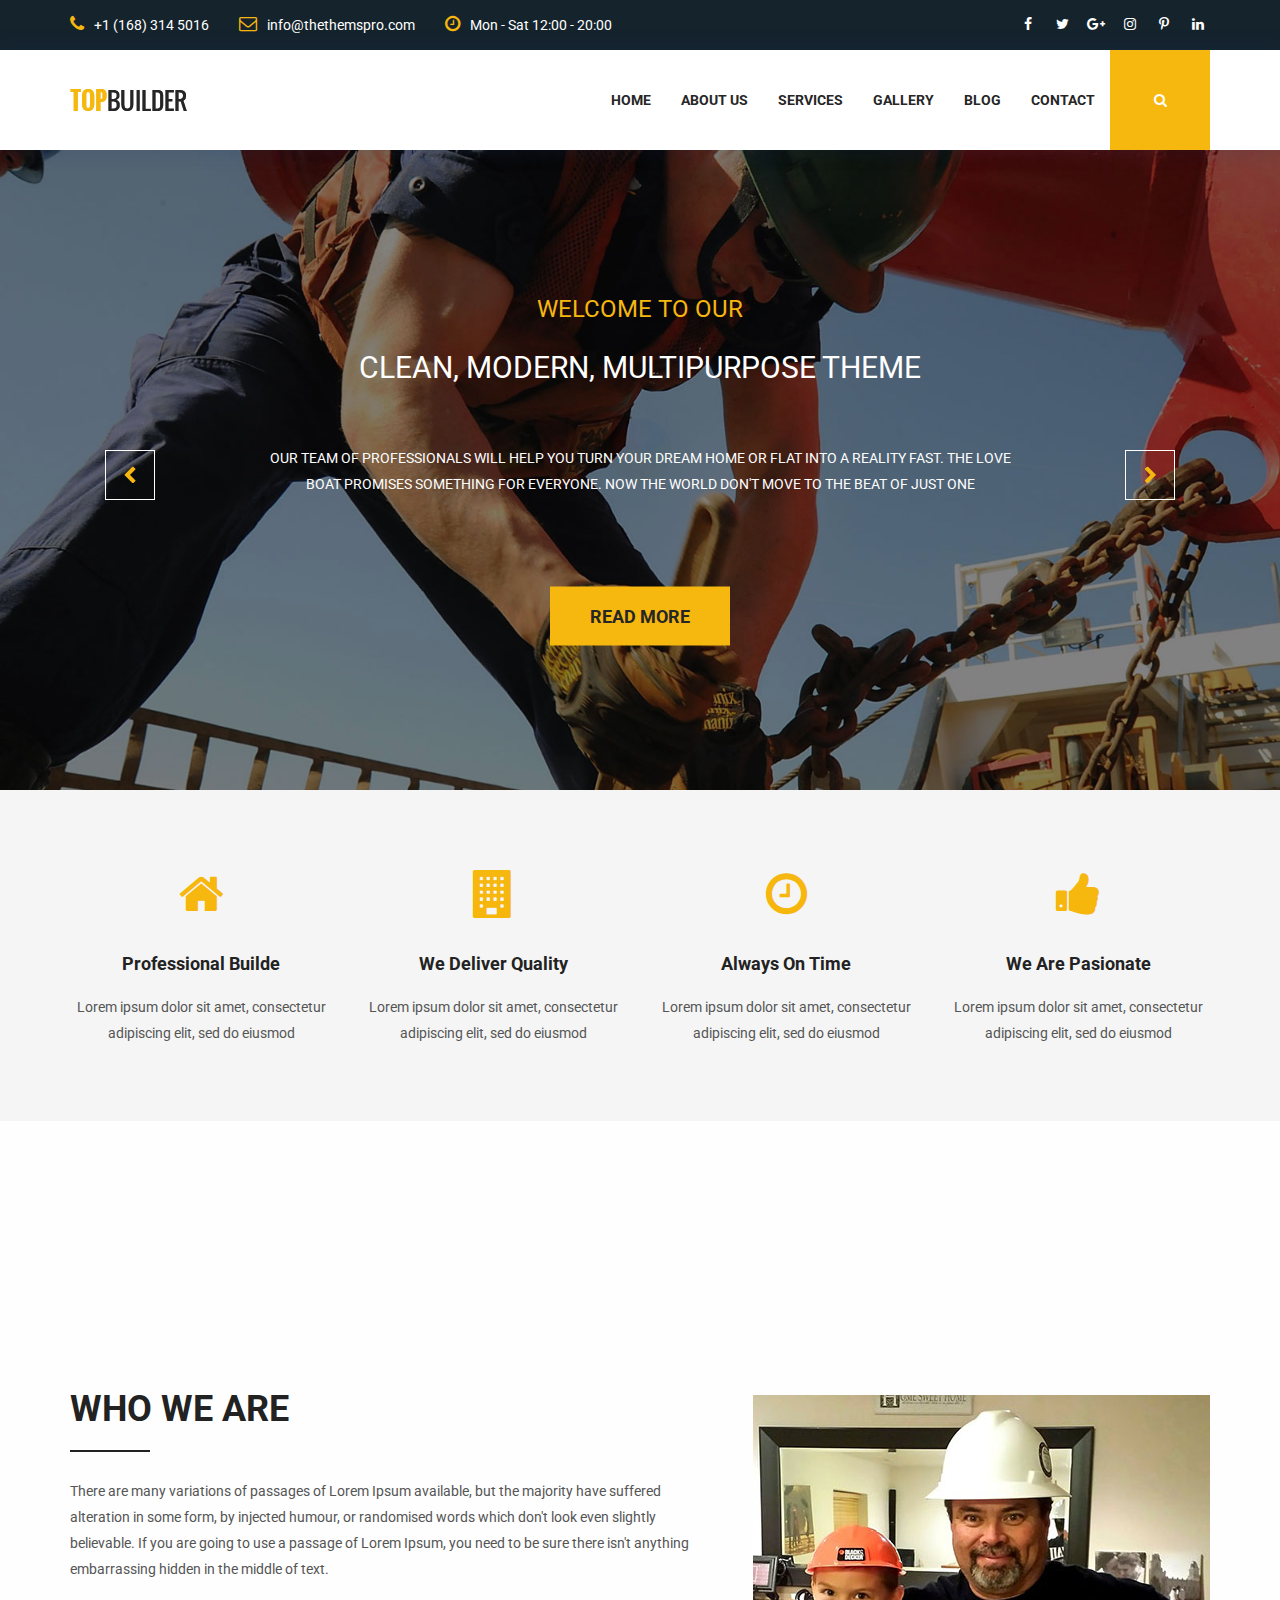
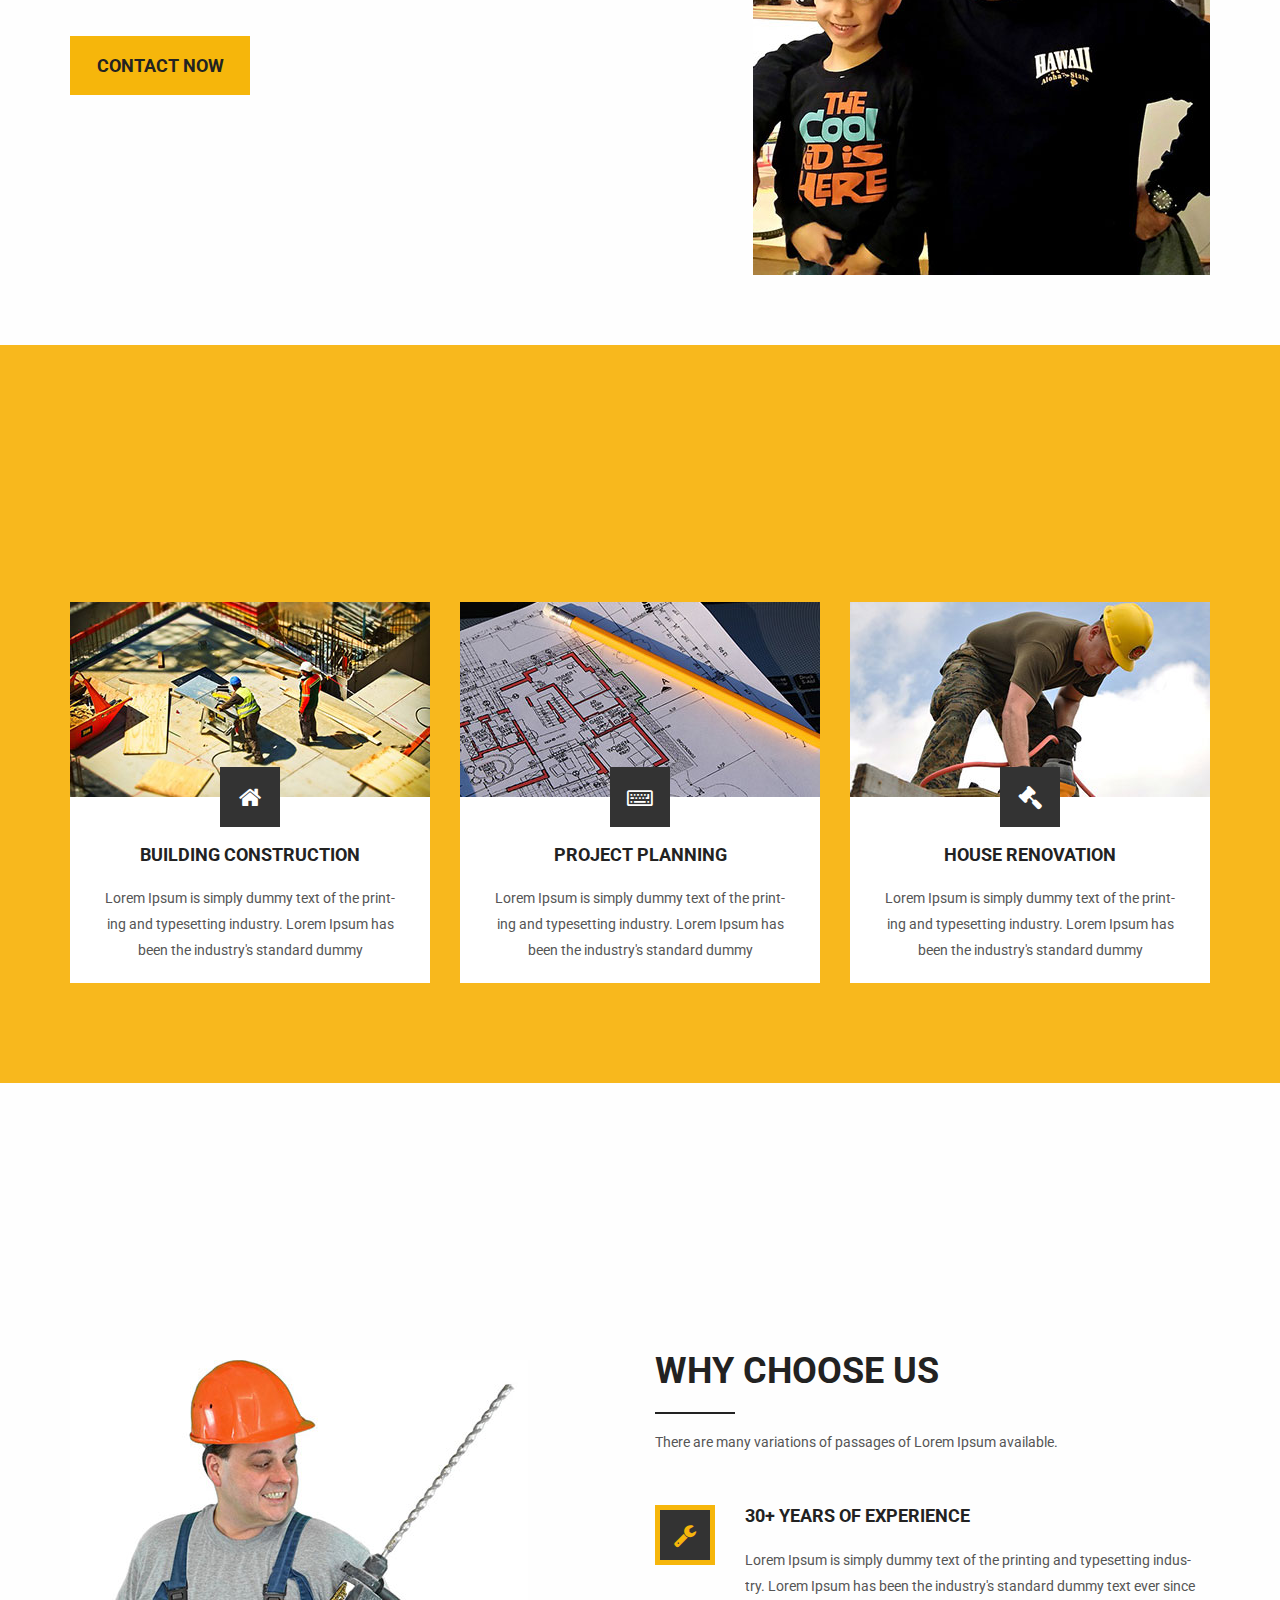
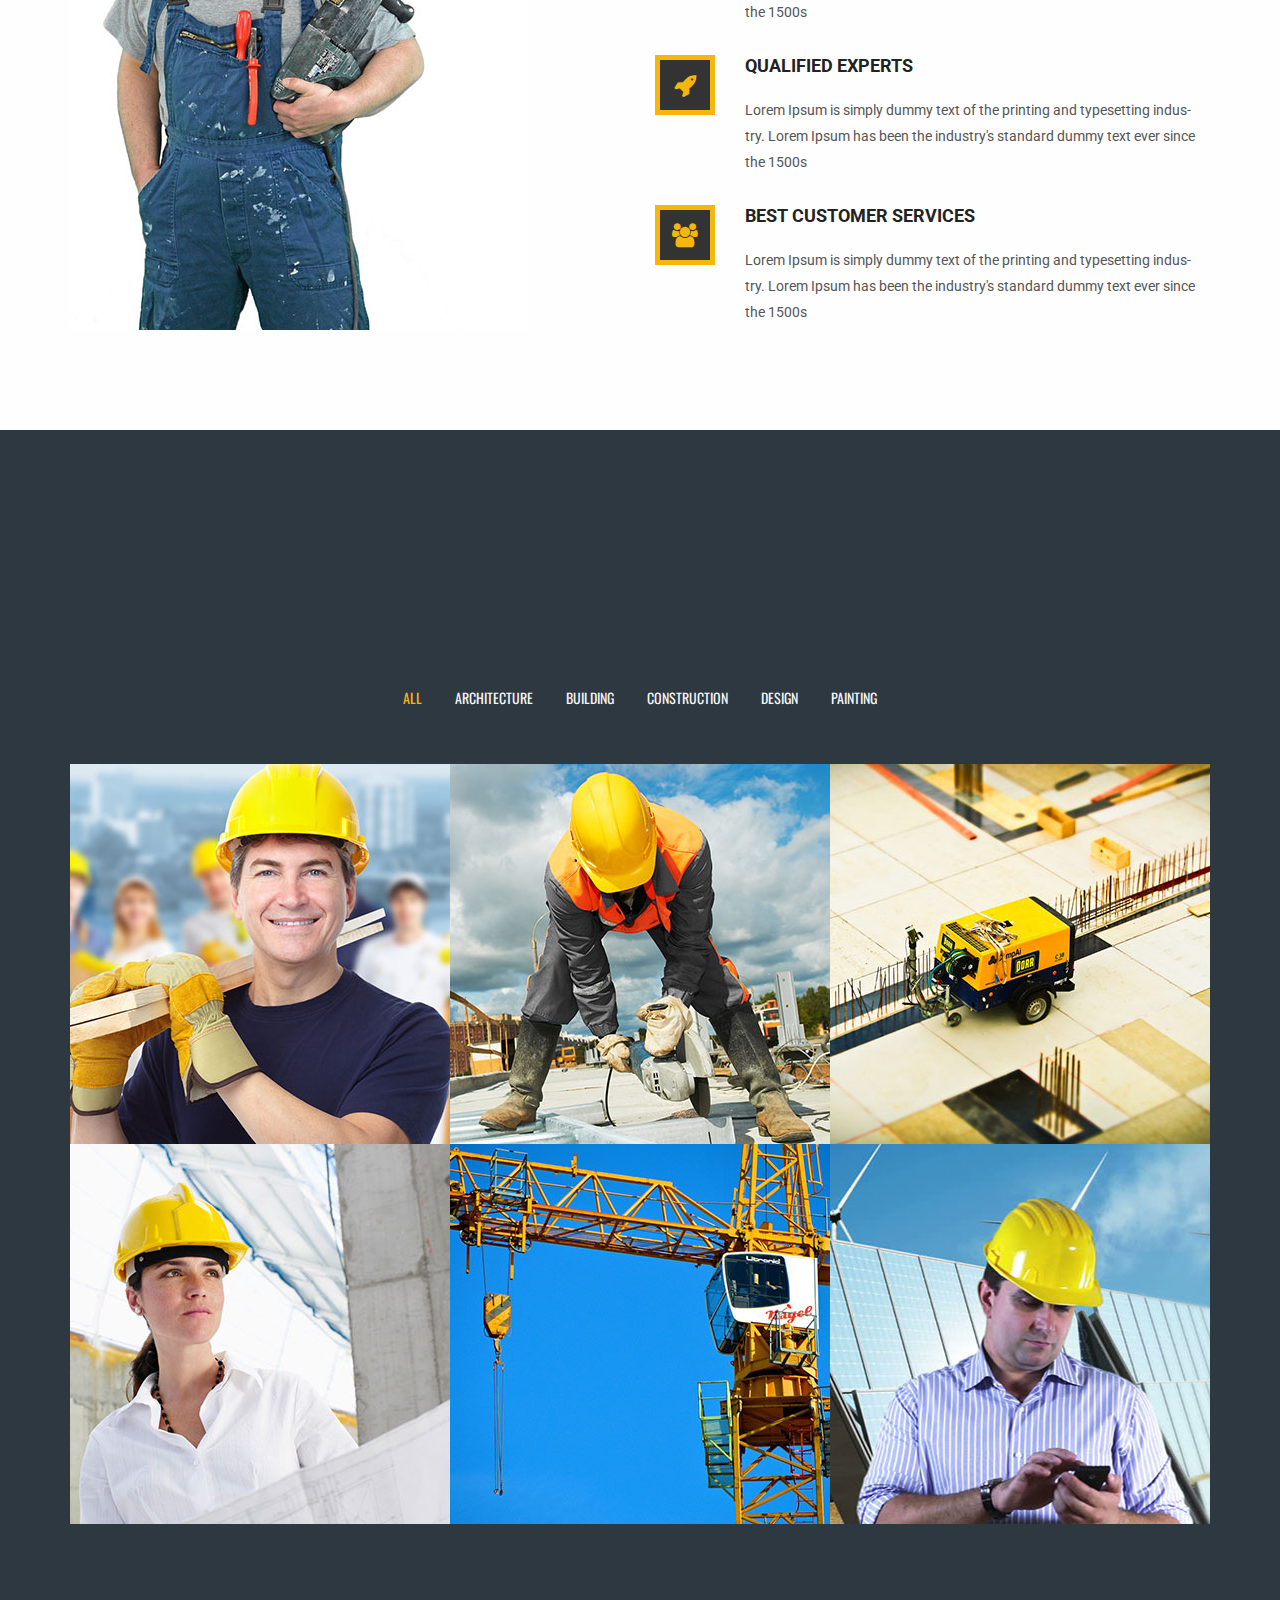
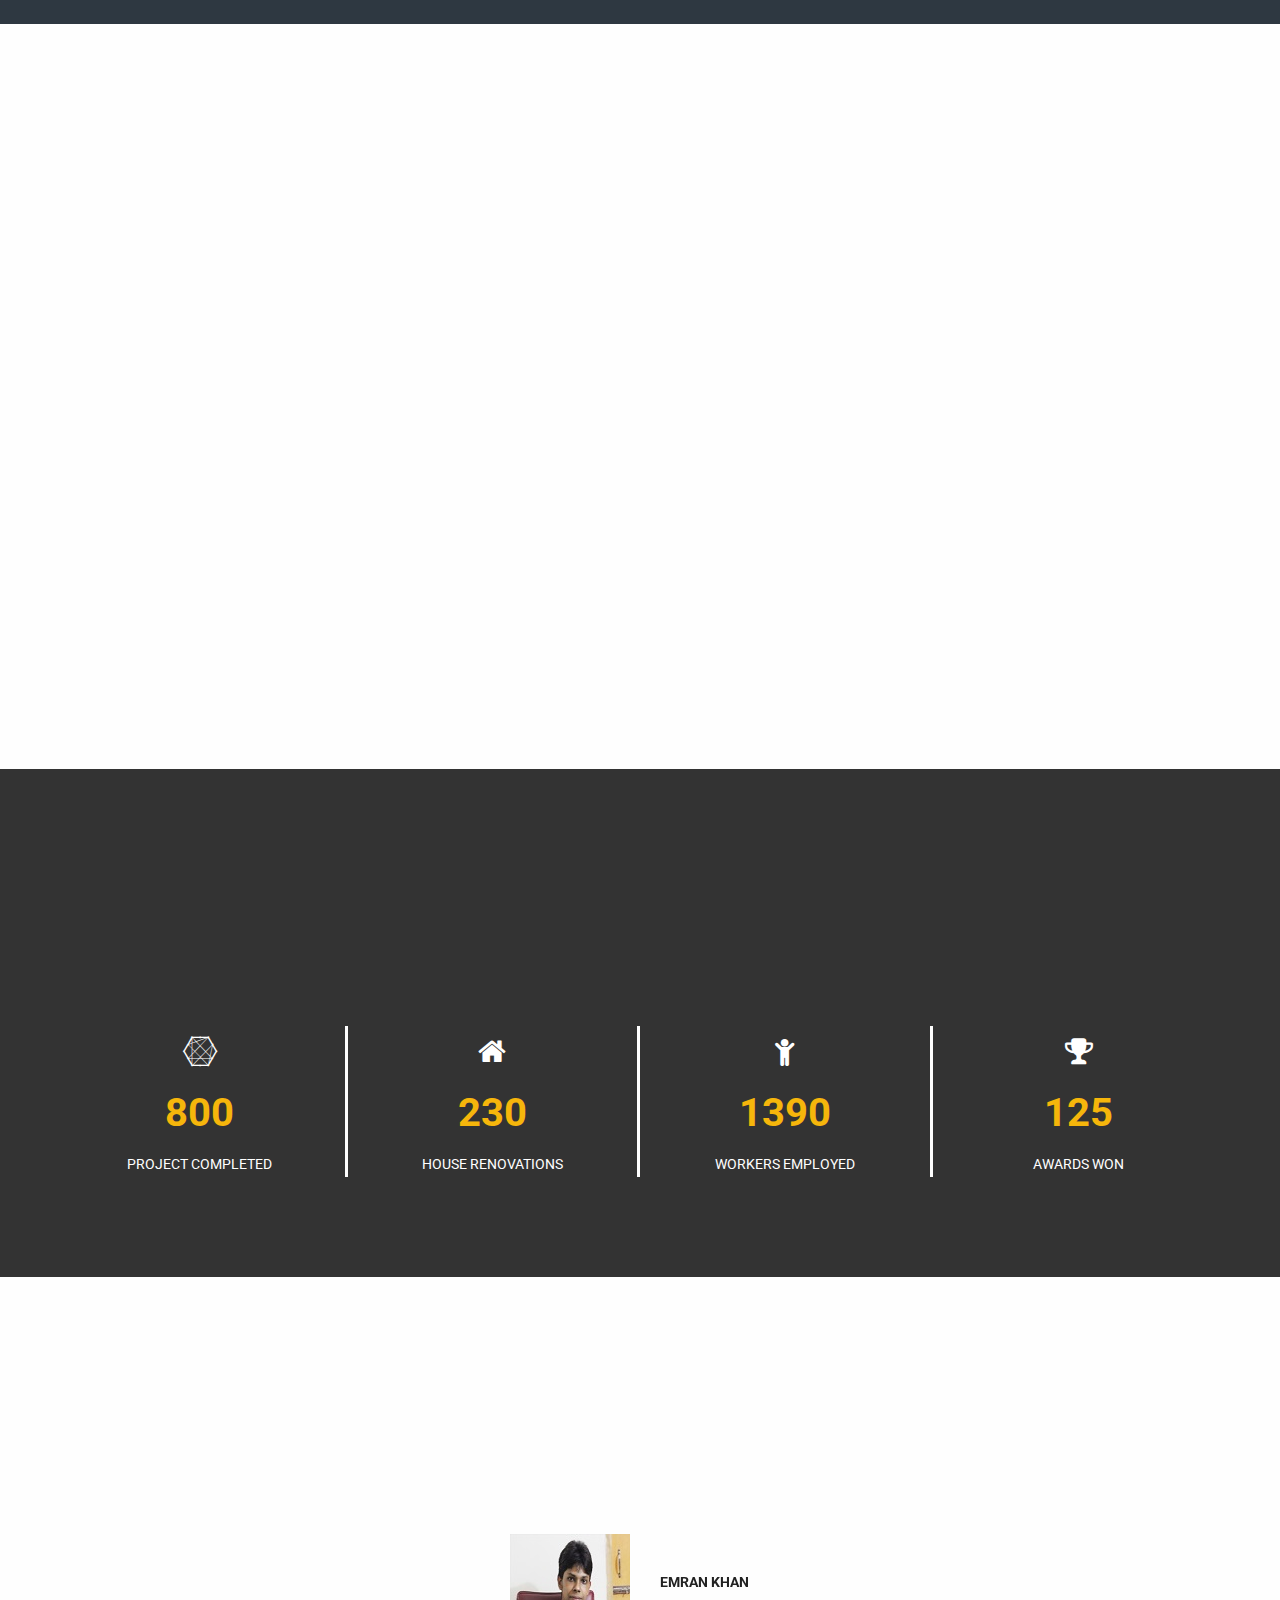
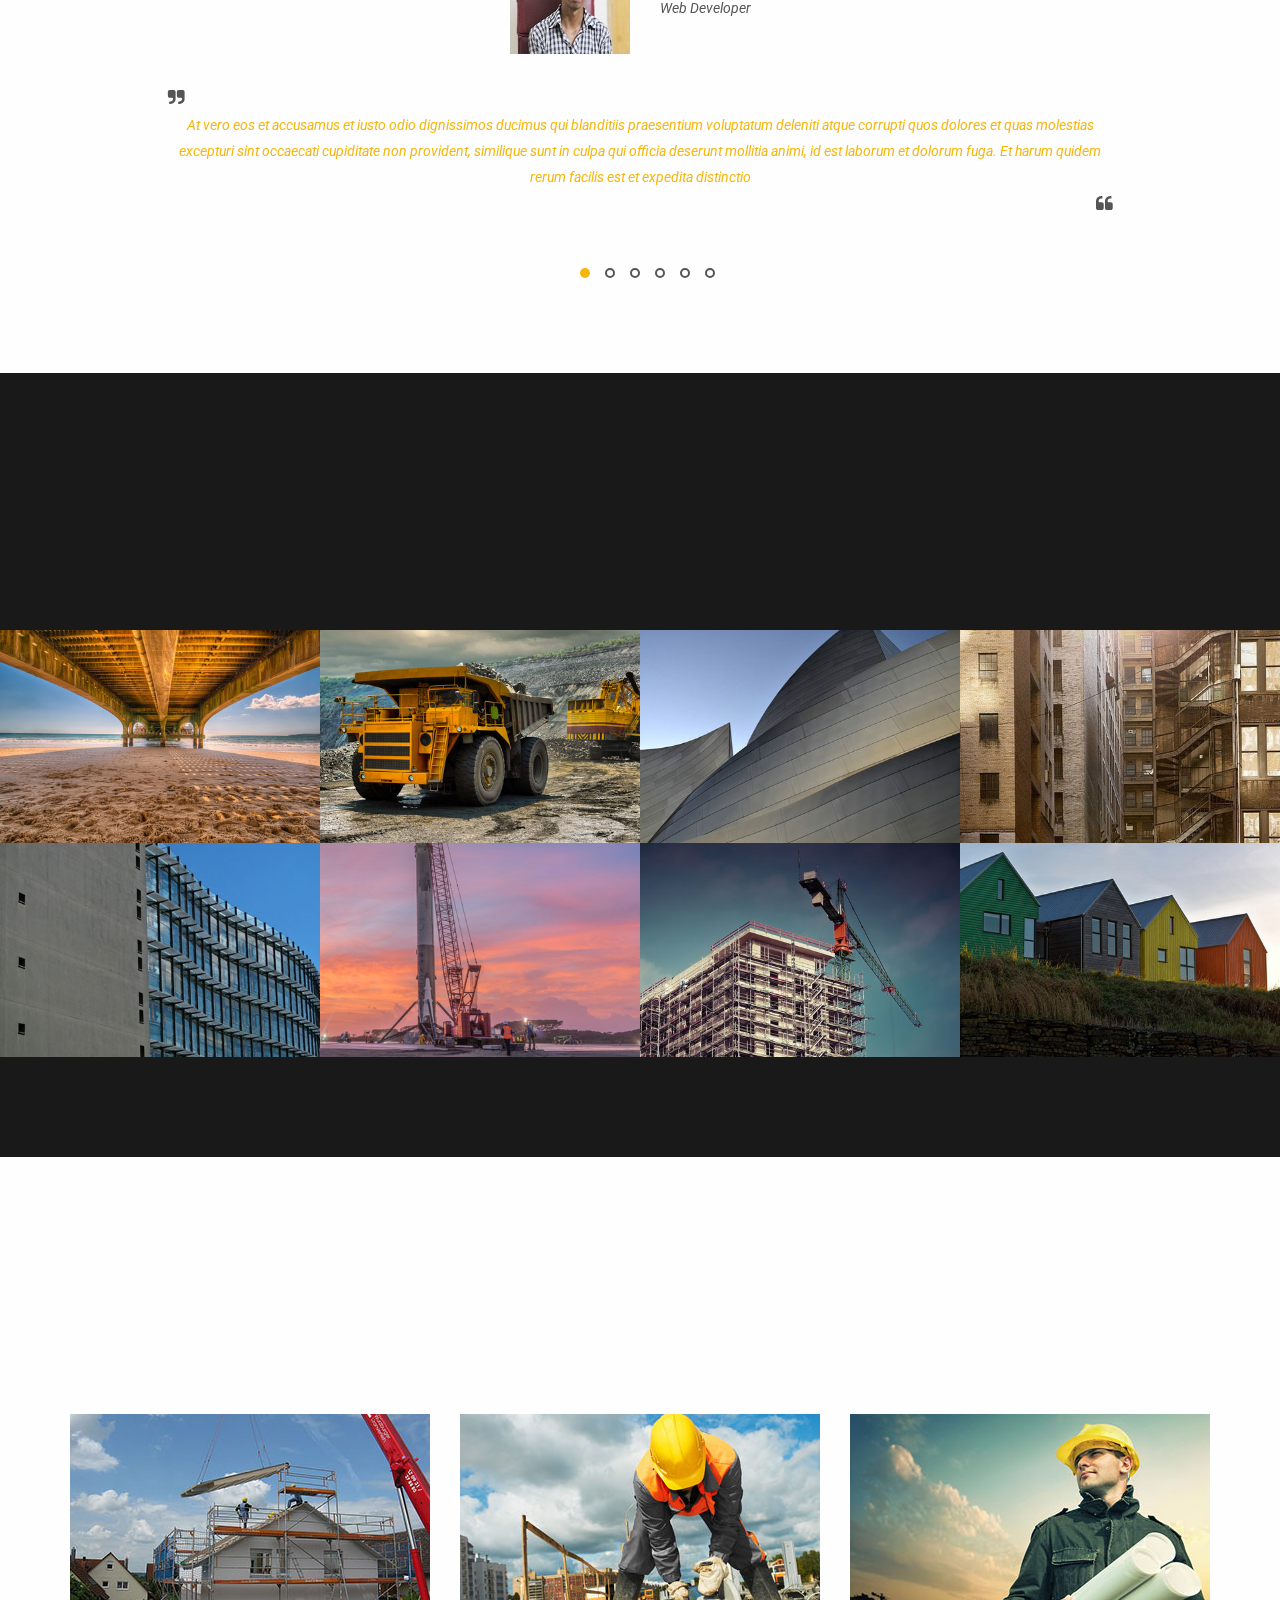
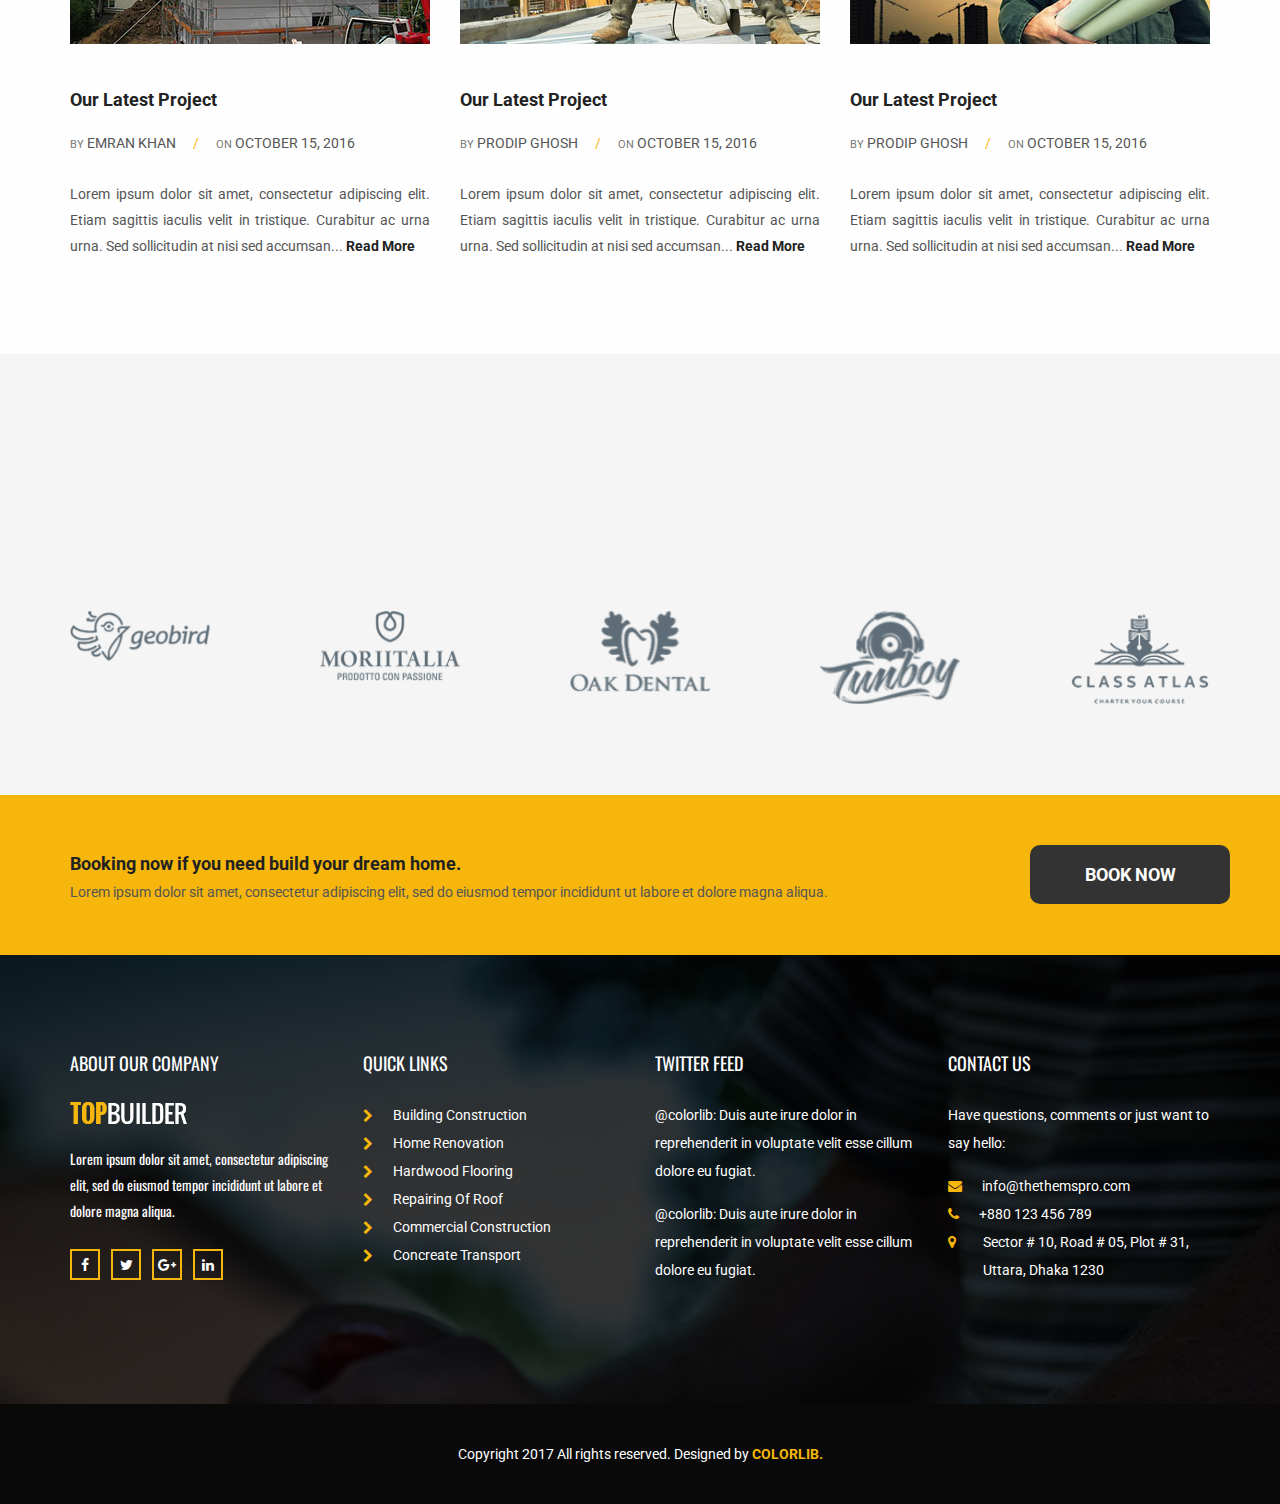
==== commit e60d237a: "edit title" ====
--- a/TOPBuilder/index.html
+++ b/TOPBuilder/index.html
@@ -5,7 +5,7 @@
     <meta http-equiv="X-UA-Compatible" content="IE=edge">
     <meta name="viewport" content="width=device-width, initial-scale=1">
 
-    <title>Topbuilder Construction Template</title>
+    <title>AET IT</title>
 
     <!-- Favicon -->
     <link rel="icon" href="images/favicon.png" type="image/x-icon" />
